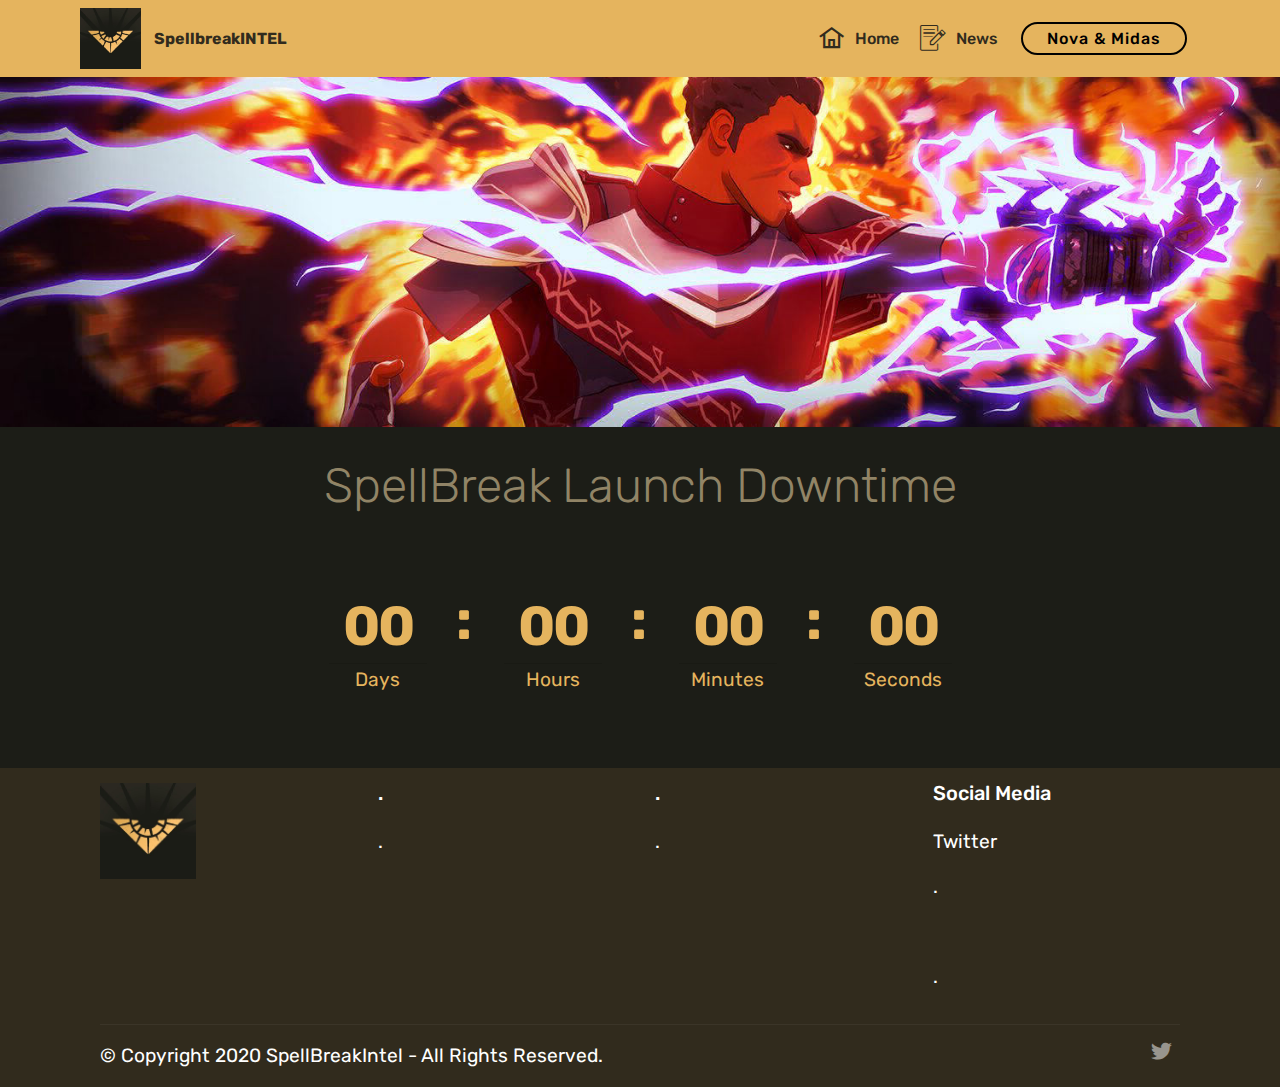
==== home.html @ 713febba "Add files via upload" ====
<!DOCTYPE html>
<html  >
<head>
  <!-- Site made with Mobirise Website Builder v4.12.4, https://mobirise.com -->
  <meta charset="UTF-8">
  <meta http-equiv="X-UA-Compatible" content="IE=edge">
  <meta name="generator" content="Mobirise v4.12.4, mobirise.com">
  <meta name="twitter:card" content="summary_large_image"/>
  <meta name="twitter:image:src" content="assets/images/home-meta.jpeg">
  <meta property="og:image" content="assets/images/home-meta.jpeg">
  <meta name="twitter:title" content="SpellBreakINTEL | Home">
  <meta name="viewport" content="width=device-width, initial-scale=1, minimum-scale=1">
  <link rel="shortcut icon" href="assets/images/pewkxplh-400x400-400x400.jpg" type="image/x-icon">
  <meta name="description" content="">
  
  
  <title>SpellBreakINTEL | Home</title>
  <link rel="stylesheet" href="assets/web/assets/mobirise-icons2/mobirise2.css">
  <link rel="stylesheet" href="assets/web/assets/mobirise-icons/mobirise-icons.css">
  <link rel="stylesheet" href="assets/bootstrap/css/bootstrap.min.css">
  <link rel="stylesheet" href="assets/bootstrap/css/bootstrap-grid.min.css">
  <link rel="stylesheet" href="assets/bootstrap/css/bootstrap-reboot.min.css">
  <link rel="stylesheet" href="assets/socicon/css/styles.css">
  <link rel="stylesheet" href="assets/web/assets/gdpr-plugin/gdpr-styles.css">
  <link rel="stylesheet" href="assets/dropdown/css/style.css">
  <link rel="stylesheet" href="assets/tether/tether.min.css">
  <link rel="stylesheet" href="assets/theme/css/style.css">
  <link rel="preload" as="style" href="assets/mobirise/css/mbr-additional.css"><link rel="stylesheet" href="assets/mobirise/css/mbr-additional.css" type="text/css">
  
  
  
</head>
<body>
  <section class="menu cid-qTkzRZLJNu" once="menu" id="menu1-0">

    

    <nav class="navbar navbar-expand beta-menu navbar-dropdown align-items-center navbar-fixed-top navbar-toggleable-sm">
        <button class="navbar-toggler navbar-toggler-right" type="button" data-toggle="collapse" data-target="#navbarSupportedContent" aria-controls="navbarSupportedContent" aria-expanded="false" aria-label="Toggle navigation">
            <div class="hamburger">
                <span></span>
                <span></span>
                <span></span>
                <span></span>
            </div>
        </button>
        <div class="menu-logo">
            <div class="navbar-brand">
                <span class="navbar-logo">
                    
                         <img src="assets/images/pewkxplh-400x400-400x400.jpg" alt="Mobirise" title="" style="height: 3.8rem;">
                    
                </span>
                <span class="navbar-caption-wrap"><a class="navbar-caption text-primary display-4" href="home.html">SpellbreakINTEL</a></span>
            </div>
        </div>
        <div class="collapse navbar-collapse" id="navbarSupportedContent">
            <ul class="navbar-nav nav-dropdown" data-app-modern-menu="true"><li class="nav-item">
                    <a class="nav-link link text-primary display-4" href="https://mobirise.com"><span class="mobi-mbri mobi-mbri-home mbr-iconfont mbr-iconfont-btn"></span>
                        
                        Home</a>
                </li>
                <li class="nav-item">
                    <a class="nav-link link text-primary display-4" href="https://mobirise.com"><span class="mbri-edit mbr-iconfont mbr-iconfont-btn"></span>
                        News</a>
                </li></ul>
            <div class="navbar-buttons mbr-section-btn"><a class="btn btn-sm btn-primary-outline display-4" href="mailto:SpellbreakINTEL@Gamil.com">Nova &amp; Midas</a></div>
        </div>
    </nav>
</section>

<section class="engine"><a href="https://mobirise.info/y">free html site templates</a></section><section class="cid-s46LRejrMu" id="image2-i">

    

    <figure class="mbr-figure">
        <div class="image-block" style="width: 100%;">
            <img src="assets/images/1500x500-1-1500x500.jpg" alt="Mobirise" title="">
            
        </div>
    </figure>
</section>

<section class="countdown1 cid-s46U8RKohw" id="countdown1-n">
    
    
    
    <div class="container ">
        <h2 class="mbr-section-title pb-3 align-center mbr-fonts-style display-2">SpellBreak Launch Downtime</h2>
        
        
    </div>
    <div class="container countdown-cont align-center">
        <div class="daysCountdown col-xs-3 col-sm-3 col-md-3" title="Days"></div>
        <div class="hoursCountdown col-xs-3 col-sm-3 col-md-3" title="Hours"></div> 
        <div class="minutesCountdown col-xs-3 col-sm-3 col-md-3" title="Minutes"></div> 
        <div class="secondsCountdown col-xs-3 col-sm-3 col-md-3" title="Seconds"></div>
        <div class="countdown pt-5 mt-2" data-due-date="2020/07/20"> 
        </div>
    </div>
</section>

<section class="cid-qTkAaeaxX5" id="footer1-2">

    

    

    <div class="container">
        <div class="media-container-row content text-white">
            <div class="col-12 col-md-3">
                <div class="media-wrap">
                    
                        <img src="assets/images/pewkxplh-400x400-400x400.jpg" alt="Mobirise" title="">
                    
                </div>
            </div>
            <div class="col-12 col-md-3 mbr-fonts-style display-7">
                <h5 class="pb-3">.</h5>
                <p class="mbr-text">.</p>
            </div>
            <div class="col-12 col-md-3 mbr-fonts-style display-7">
                <h5 class="pb-3">.</h5>
                <p class="mbr-text">.</p>
            </div>
            <div class="col-12 col-md-3 mbr-fonts-style display-7">
                <h5 class="pb-3">Social Media</h5>
                <p class="mbr-text">Twitter</p><p>.</p><p><span style="font-size: 1rem;"><a href="https://biostormgames.com" target="_blank">.</a></span></p><p>.</p>
            </div>
        </div>
        <div class="footer-lower">
            <div class="media-container-row">
                <div class="col-sm-12">
                    <hr>
                </div>
            </div>
            <div class="media-container-row mbr-white">
                <div class="col-sm-6 copyright">
                    <p class="mbr-text mbr-fonts-style display-7">
                        © Copyright 2020 SpellBreakIntel - All Rights Reserved.</p>
                </div>
                <div class="col-md-6">
                    <div class="social-list align-right">
                        <div class="soc-item">
                            <a href="https://twitter.com/SpellbreaksNews" target="_blank">
                                <span class="mbr-iconfont mbr-iconfont-social socicon-twitter socicon"></span>
                            </a>
                        </div>
                        
                        
                        
                        
                        
                    </div>
                </div>
            </div>
        </div>
    </div>
</section>


  <script src="assets/web/assets/jquery/jquery.min.js"></script>
  <script src="assets/popper/popper.min.js"></script>
  <script src="assets/bootstrap/js/bootstrap.min.js"></script>
  <script src="assets/dropdown/js/nav-dropdown.js"></script>
  <script src="assets/dropdown/js/navbar-dropdown.js"></script>
  <script src="assets/touchswipe/jquery.touch-swipe.min.js"></script>
  <script src="assets/countdown/jquery.countdown.min.js"></script>
  <script src="assets/tether/tether.min.js"></script>
  <script src="assets/smoothscroll/smooth-scroll.js"></script>
  <script src="assets/theme/js/script.js"></script>
  
  
</body>
</html>
---- assets/web/assets/mobirise-icons2/mobirise2.css ----
@font-face {
  font-family: 'Moririse2';
  font-display: swap;
  src:  url('mobirise2.eot?f2bix4');
  src:  url('mobirise2.eot?f2bix4#iefix') format('embedded-opentype'),
    url('mobirise2.ttf?f2bix4') format('truetype'),
    url('mobirise2.woff?f2bix4') format('woff'),
    url('mobirise2.svg?f2bix4#mobirise2') format('svg');
  font-weight: normal;
  font-style: normal;
}

[class^="mobi-"], [class*=" mobi-"] {
  /* use !important to prevent issues with browser extensions that change fonts */
  font-family: 'Moririse2' !important;
  speak: none;
  font-style: normal;
  font-weight: normal;
  font-variant: normal;
  text-transform: none;
  line-height: 1;

  /* Better Font Rendering =========== */
  -webkit-font-smoothing: antialiased;
  -moz-osx-font-smoothing: grayscale;
}

.mobi-mbri-add-submenu:before {
  content: "\e900";
}
.mobi-mbri-alert:before {
  content: "\e901";
}
.mobi-mbri-align-center:before {
  content: "\e902";
}
.mobi-mbri-align-justify:before {
  content: "\e903";
}
.mobi-mbri-align-left:before {
  content: "\e904";
}
.mobi-mbri-align-right:before {
  content: "\e905";
}
.mobi-mbri-android:before {
  content: "\e906";
}
.mobi-mbri-apple:before {
  content: "\e907";
}
.mobi-mbri-arrow-down:before {
  content: "\e908";
}
.mobi-mbri-arrow-next:before {
  content: "\e909";
}
.mobi-mbri-arrow-prev:before {
  content: "\e90a";
}
.mobi-mbri-arrow-up:before {
  content: "\e90b";
}
.mobi-mbri-bold:before {
  content: "\e90c";
}
.mobi-mbri-bookmark:before {
  content: "\e90d";
}
.mobi-mbri-bootstrap:before {
  content: "\e90e";
}
.mobi-mbri-briefcase:before {
  content: "\e90f";
}
.mobi-mbri-browse:before {
  content: "\e910";
}
.mobi-mbri-bulleted-list:before {
  content: "\e911";
}
.mobi-mbri-calendar:before {
  content: "\e912";
}
.mobi-mbri-camera:before {
  content: "\e913";
}
.mobi-mbri-cart-add:before {
  content: "\e914";
}
.mobi-mbri-cart-full:before {
  content: "\e915";
}
.mobi-mbri-cash:before {
  content: "\e916";
}
.mobi-mbri-change-style:before {
  content: "\e917";
}
.mobi-mbri-chat:before {
  content: "\e918";
}
.mobi-mbri-clock:before {
  content: "\e919";
}
.mobi-mbri-close:before {
  content: "\e91a";
}
.mobi-mbri-cloud:before {
  content: "\e91b";
}
.mobi-mbri-code:before {
  content: "\e91c";
}
.mobi-mbri-contact-form:before {
  content: "\e91d";
}
.mobi-mbri-credit-card:before {
  content: "\e91e";
}
.mobi-mbri-cursor-click:before {
  content: "\e91f";
}
.mobi-mbri-cust-feedback:before {
  content: "\e920";
}
.mobi-mbri-database:before {
  content: "\e921";
}
.mobi-mbri-delivery:before {
  content: "\e922";
}
.mobi-mbri-desktop:before {
  content: "\e923";
}
.mobi-mbri-devices:before {
  content: "\e924";
}
.mobi-mbri-down:before {
  content: "\e925";
}
.mobi-mbri-download-2:before {
  content: "\e926";
}
.mobi-mbri-download:before {
  content: "\e927";
}
.mobi-mbri-drag-n-drop-2:before {
  content: "\e928";
}
.mobi-mbri-drag-n-drop:before {
  content: "\e929";
}
.mobi-mbri-edit-2:before {
  content: "\e92a";
}
.mobi-mbri-edit:before {
  content: "\e92b";
}
.mobi-mbri-error:before {
  content: "\e92c";
}
.mobi-mbri-extension:before {
  content: "\e92d";
}
.mobi-mbri-features:before {
  content: "\e92e";
}
.mobi-mbri-file:before {
  content: "\e92f";
}
.mobi-mbri-flag:before {
  content: "\e930";
}
.mobi-mbri-folder:before {
  content: "\e931";
}
.mobi-mbri-gift:before {
  content: "\e932";
}
.mobi-mbri-github:before {
  content: "\e933";
}
.mobi-mbri-globe-2:before {
  content: "\e934";
}
.mobi-mbri-globe:before {
  content: "\e935";
}
.mobi-mbri-growing-chart:before {
  content: "\e936";
}
.mobi-mbri-hearth:before {
  content: "\e937";
}
.mobi-mbri-help:before {
  content: "\e938";
}
.mobi-mbri-home:before {
  content: "\e939";
}
.mobi-mbri-hot-cup:before {
  content: "\e93a";
}
.mobi-mbri-idea:before {
  content: "\e93b";
}
.mobi-mbri-image-gallery:before {
  content: "\e93c";
}
.mobi-mbri-image-slider:before {
  content: "\e93d";
}
.mobi-mbri-info:before {
  content: "\e93e";
}
.mobi-mbri-italic:before {
  content: "\e93f";
}
.mobi-mbri-key:before {
  content: "\e940";
}
.mobi-mbri-laptop:before {
  content: "\e941";
}
.mobi-mbri-layers:before {
  content: "\e942";
}
.mobi-mbri-left-right:before {
  content: "\e943";
}
.mobi-mbri-left:before {
  content: "\e944";
}
.mobi-mbri-letter:before {
  content: "\e945";
}
.mobi-mbri-like:before {
  content: "\e946";
}
.mobi-mbri-link:before {
  content: "\e947";
}
.mobi-mbri-lock:before {
  content: "\e948";
}
.mobi-mbri-login:before {
  content: "\e949";
}
.mobi-mbri-logout:before {
  content: "\e94a";
}
.mobi-mbri-magic-stick:before {
  content: "\e94b";
}
.mobi-mbri-map-pin:before {
  content: "\e94c";
}
.mobi-mbri-menu:before {
  content: "\e94d";
}
.mobi-mbri-mobile-2:before {
  content: "\e94e";
}
.mobi-mbri-mobile-horizontal:before {
  content: "\e94f";
}
.mobi-mbri-mobile:before {
  content: "\e950";
}
.mobi-mbri-mobirise:before {
  content: "\e951";
}
.mobi-mbri-more-horizontal:before {
  content: "\e952";
}
.mobi-mbri-more-vertical:before {
  content: "\e953";
}
.mobi-mbri-music:before {
  content: "\e954";
}
.mobi-mbri-new-file:before {
  content: "\e955";
}
.mobi-mbri-numbered-list:before {
  content: "\e956";
}
.mobi-mbri-opened-folder:before {
  content: "\e957";
}
.mobi-mbri-pages:before {
  content: "\e958";
}
.mobi-mbri-paper-plane:before {
  content: "\e959";
}
.mobi-mbri-paperclip:before {
  content: "\e95a";
}
.mobi-mbri-phone:before {
  content: "\e95b";
}
.mobi-mbri-photo:before {
  content: "\e95c";
}
.mobi-mbri-photos:before {
  content: "\e95d";
}
.mobi-mbri-pin:before {
  content: "\e95e";
}
.mobi-mbri-play:before {
  content: "\e95f";
}
.mobi-mbri-plus:before {
  content: "\e960";
}
.mobi-mbri-preview:before {
  content: "\e961";
}
.mobi-mbri-print:before {
  content: "\e962";
}
.mobi-mbri-protect:before {
  content: "\e963";
}
.mobi-mbri-question:before {
  content: "\e964";
}
.mobi-mbri-quote-left:before {
  content: "\e965";
}
.mobi-mbri-quote-right:before {
  content: "\e966";
}
.mobi-mbri-redo:before {
  content: "\e967";
}
.mobi-mbri-refresh:before {
  content: "\e968";
}
.mobi-mbri-responsive-2:before {
  content: "\e969";
}
.mobi-mbri-responsive:before {
  content: "\e96a";
}
.mobi-mbri-right:before {
  content: "\e96b";
}
.mobi-mbri-rocket:before {
  content: "\e96c";
}
.mobi-mbri-sad-face:before {
  content: "\e96d";
}
.mobi-mbri-sale:before {
  content: "\e96e";
}
.mobi-mbri-save:before {
  content: "\e96f";
}
.mobi-mbri-search:before {
  content: "\e970";
}
.mobi-mbri-setting-2:before {
  content: "\e971";
}
.mobi-mbri-setting-3:before {
  content: "\e972";
}
.mobi-mbri-setting:before {
  content: "\e973";
}
.mobi-mbri-share:before {
  content: "\e974";
}
.mobi-mbri-shopping-bag:before {
  content: "\e975";
}
.mobi-mbri-shopping-basket:before {
  content: "\e976";
}
.mobi-mbri-shopping-cart:before {
  content: "\e977";
}
.mobi-mbri-sites:before {
  content: "\e978";
}
.mobi-mbri-smile-face:before {
  content: "\e979";
}
.mobi-mbri-speed:before {
  content: "\e97a";
}
.mobi-mbri-star:before {
  content: "\e97b";
}
.mobi-mbri-success:before {
  content: "\e97c";
}
.mobi-mbri-sun:before {
  content: "\e97d";
}
.mobi-mbri-sun2:before {
  content: "\e97e";
}
.mobi-mbri-tablet-vertical:before {
  content: "\e97f";
}
.mobi-mbri-tablet:before {
  content: "\e980";
}
.mobi-mbri-target:before {
  content: "\e981";
}
.mobi-mbri-timer:before {
  content: "\e982";
}
.mobi-mbri-to-ftp:before {
  content: "\e983";
}
.mobi-mbri-to-local-drive:before {
  content: "\e984";
}
.mobi-mbri-touch-swipe:before {
  content: "\e985";
}
.mobi-mbri-touch:before {
  content: "\e986";
}
.mobi-mbri-trash:before {
  content: "\e987";
}
.mobi-mbri-underline:before {
  content: "\e988";
}
.mobi-mbri-undo:before {
  content: "\e989";
}
.mobi-mbri-unlink:before {
  content: "\e98a";
}
.mobi-mbri-unlock:before {
  content: "\e98b";
}
.mobi-mbri-up-down:before {
  content: "\e98c";
}
.mobi-mbri-up:before {
  content: "\e98d";
}
.mobi-mbri-update:before {
  content: "\e98e";
}
.mobi-mbri-upload-2:before {
  content: "\e98f";
}
.mobi-mbri-upload:before {
  content: "\e990";
}
.mobi-mbri-user-2:before {
  content: "\e991";
}
.mobi-mbri-user:before {
  content: "\e992";
}
.mobi-mbri-users:before {
  content: "\e993";
}
.mobi-mbri-video-play:before {
  content: "\e994";
}
.mobi-mbri-video:before {
  content: "\e995";
}
.mobi-mbri-watch:before {
  content: "\e996";
}
.mobi-mbri-website-theme-2:before {
  content: "\e997";
}
.mobi-mbri-website-theme:before {
  content: "\e998";
}
.mobi-mbri-wifi:before {
  content: "\e999";
}
.mobi-mbri-windows:before {
  content: "\e99a";
}
.mobi-mbri-zoom-in:before {
  content: "\e99b";
}
.mobi-mbri-zoom-out:before {
  content: "\e99c";
}
---- assets/web/assets/mobirise-icons/mobirise-icons.css ----
@font-face {
  font-family: 'MobiriseIcons';
  src:  url('mobirise-icons.eot?spat4u');
  src:  url('mobirise-icons.eot?spat4u#iefix') format('embedded-opentype'),
    url('mobirise-icons.ttf?spat4u') format('truetype'),
    url('mobirise-icons.woff?spat4u') format('woff'),
    url('mobirise-icons.svg?spat4u#MobiriseIcons') format('svg');
  font-weight: normal;
  font-style: normal;
  font-display: swap;
}

[class^="mbri-"], [class*=" mbri-"] {
  /* use !important to prevent issues with browser extensions that change fonts */
  font-family: MobiriseIcons !important;
  speak: none;
  font-style: normal;
  font-weight: normal;
  font-variant: normal;
  text-transform: none;
  line-height: 1;

  /* Better Font Rendering =========== */
  -webkit-font-smoothing: antialiased;
  -moz-osx-font-smoothing: grayscale;
}

.mbri-add-submenu:before {
  content: "\e900";
}
.mbri-alert:before {
  content: "\e901";
}
.mbri-align-center:before {
  content: "\e902";
}
.mbri-align-justify:before {
  content: "\e903";
}
.mbri-align-left:before {
  content: "\e904";
}
.mbri-align-right:before {
  content: "\e905";
}
.mbri-android:before {
  content: "\e906";
}
.mbri-apple:before {
  content: "\e907";
}
.mbri-arrow-down:before {
  content: "\e908";
}
.mbri-arrow-next:before {
  content: "\e909";
}
.mbri-arrow-prev:before {
  content: "\e90a";
}
.mbri-arrow-up:before {
  content: "\e90b";
}
.mbri-bold:before {
  content: "\e90c";
}
.mbri-bookmark:before {
  content: "\e90d";
}
.mbri-bootstrap:before {
  content: "\e90e";
}
.mbri-briefcase:before {
  content: "\e90f";
}
.mbri-browse:before {
  content: "\e910";
}
.mbri-bulleted-list:before {
  content: "\e911";
}
.mbri-calendar:before {
  content: "\e912";
}
.mbri-camera:before {
  content: "\e913";
}
.mbri-cart-add:before {
  content: "\e914";
}
.mbri-cart-full:before {
  content: "\e915";
}
.mbri-cash:before {
  content: "\e916";
}
.mbri-change-style:before {
  content: "\e917";
}
.mbri-chat:before {
  content: "\e918";
}
.mbri-clock:before {
  content: "\e919";
}
.mbri-close:before {
  content: "\e91a";
}
.mbri-cloud:before {
  content: "\e91b";
}
.mbri-code:before {
  content: "\e91c";
}
.mbri-contact-form:before {
  content: "\e91d";
}
.mbri-credit-card:before {
  content: "\e91e";
}
.mbri-cursor-click:before {
  content: "\e91f";
}
.mbri-cust-feedback:before {
  content: "\e920";
}
.mbri-database:before {
  content: "\e921";
}
.mbri-delivery:before {
  content: "\e922";
}
.mbri-desktop:before {
  content: "\e923";
}
.mbri-devices:before {
  content: "\e924";
}
.mbri-down:before {
  content: "\e925";
}
.mbri-download:before {
  content: "\e989";
}
.mbri-drag-n-drop:before {
  content: "\e927";
}
.mbri-drag-n-drop2:before {
  content: "\e928";
}
.mbri-edit:before {
  content: "\e929";
}
.mbri-edit2:before {
  content: "\e92a";
}
.mbri-error:before {
  content: "\e92b";
}
.mbri-extension:before {
  content: "\e92c";
}
.mbri-features:before {
  content: "\e92d";
}
.mbri-file:before {
  content: "\e92e";
}
.mbri-flag:before {
  content: "\e92f";
}
.mbri-folder:before {
  content: "\e930";
}
.mbri-gift:before {
  content: "\e931";
}
.mbri-github:before {
  content: "\e932";
}
.mbri-globe:before {
  content: "\e933";
}
.mbri-globe-2:before {
  content: "\e934";
}
.mbri-growing-chart:before {
  content: "\e935";
}
.mbri-hearth:before {
  content: "\e936";
}
.mbri-help:before {
  content: "\e937";
}
.mbri-home:before {
  content: "\e938";
}
.mbri-hot-cup:before {
  content: "\e939";
}
.mbri-idea:before {
  content: "\e93a";
}
.mbri-image-gallery:before {
  content: "\e93b";
}
.mbri-image-slider:before {
  content: "\e93c";
}
.mbri-info:before {
  content: "\e93d";
}
.mbri-italic:before {
  content: "\e93e";
}
.mbri-key:before {
  content: "\e93f";
}
.mbri-laptop:before {
  content: "\e940";
}
.mbri-layers:before {
  content: "\e941";
}
.mbri-left-right:before {
  content: "\e942";
}
.mbri-left:before {
  content: "\e943";
}
.mbri-letter:before {
  content: "\e944";
}
.mbri-like:before {
  content: "\e945";
}
.mbri-link:before {
  content: "\e946";
}
.mbri-lock:before {
  content: "\e947";
}
.mbri-login:before {
  content: "\e948";
}
.mbri-logout:before {
  content: "\e949";
}
.mbri-magic-stick:before {
  content: "\e94a";
}
.mbri-map-pin:before {
  content: "\e94b";
}
.mbri-menu:before {
  content: "\e94c";
}
.mbri-mobile:before {
  content: "\e94d";
}
.mbri-mobile2:before {
  content: "\e94e";
}
.mbri-mobirise:before {
  content: "\e94f";
}
.mbri-more-horizontal:before {
  content: "\e950";
}
.mbri-more-vertical:before {
  content: "\e951";
}
.mbri-music:before {
  content: "\e952";
}
.mbri-new-file:before {
  content: "\e953";
}
.mbri-numbered-list:before {
  content: "\e954";
}
.mbri-opened-folder:before {
  content: "\e955";
}
.mbri-pages:before {
  content: "\e956";
}
.mbri-paper-plane:before {
  content: "\e957";
}
.mbri-paperclip:before {
  content: "\e958";
}
.mbri-photo:before {
  content: "\e959";
}
.mbri-photos:before {
  content: "\e95a";
}
.mbri-pin:before {
  content: "\e95b";
}
.mbri-play:before {
  content: "\e95c";
}
.mbri-plus:before {
  content: "\e95d";
}
.mbri-preview:before {
  content: "\e95e";
}
.mbri-print:before {
  content: "\e95f";
}
.mbri-protect:before {
  content: "\e960";
}
.mbri-question:before {
  content: "\e961";
}
.mbri-quote-left:before {
  content: "\e962";
}
.mbri-quote-right:before {
  content: "\e963";
}
.mbri-refresh:before {
  content: "\e964";
}
.mbri-responsive:before {
  content: "\e965";
}
.mbri-right:before {
  content: "\e966";
}
.mbri-rocket:before {
  content: "\e967";
}
.mbri-sad-face:before {
  content: "\e968";
}
.mbri-sale:before {
  content: "\e969";
}
.mbri-save:before {
  content: "\e96a";
}
.mbri-search:before {
  content: "\e96b";
}
.mbri-setting:before {
  content: "\e96c";
}
.mbri-setting2:before {
  content: "\e96d";
}
.mbri-setting3:before {
  content: "\e96e";
}
.mbri-share:before {
  content: "\e96f";
}
.mbri-shopping-bag:before {
  content: "\e970";
}
.mbri-shopping-basket:before {
  content: "\e971";
}
.mbri-shopping-cart:before {
  content: "\e972";
}
.mbri-sites:before {
  content: "\e973";
}
.mbri-smile-face:before {
  content: "\e974";
}
.mbri-speed:before {
  content: "\e975";
}
.mbri-star:before {
  content: "\e976";
}
.mbri-success:before {
  content: "\e977";
}
.mbri-sun:before {
  content: "\e978";
}
.mbri-sun2:before {
  content: "\e979";
}
.mbri-tablet:before {
  content: "\e97a";
}
.mbri-tablet-vertical:before {
  content: "\e97b";
}
.mbri-target:before {
  content: "\e97c";
}
.mbri-timer:before {
  content: "\e97d";
}
.mbri-to-ftp:before {
  content: "\e97e";
}
.mbri-to-local-drive:before {
  content: "\e97f";
}
.mbri-touch-swipe:before {
  content: "\e980";
}
.mbri-touch:before {
  content: "\e981";
}
.mbri-trash:before {
  content: "\e982";
}
.mbri-underline:before {
  content: "\e983";
}
.mbri-unlink:before {
  content: "\e984";
}
.mbri-unlock:before {
  content: "\e985";
}
.mbri-up-down:before {
  content: "\e986";
}
.mbri-up:before {
  content: "\e987";
}
.mbri-update:before {
  content: "\e988";
}
.mbri-upload:before {
 content: "\e926"; 
}
.mbri-user:before {
  content: "\e98a";
}
.mbri-user2:before {
  content: "\e98b";
}
.mbri-users:before {
  content: "\e98c";
}
.mbri-video:before {
  content: "\e98d";
}
.mbri-video-play:before {
  content: "\e98e";
}
.mbri-watch:before {
  content: "\e98f";
}
.mbri-website-theme:before {
  content: "\e990";
}
.mbri-wifi:before {
  content: "\e991";
}
.mbri-windows:before {
  content: "\e992";
}
.mbri-zoom-out:before {
  content: "\e993";
}
.mbri-redo:before {
  content: "\e994";
}
.mbri-undo:before {
  content: "\e995";
}
---- assets/socicon/css/styles.css ----
@charset "UTF-8";

@font-face {
  font-family: 'Socicon';
  src:  url('../fonts/socicon.eot');
  src:  url('../fonts/socicon.eot?#iefix') format('embedded-opentype'),
    url('../fonts/socicon.woff2') format('woff2'),
    url('../fonts/socicon.ttf') format('truetype'),
    url('../fonts/socicon.woff') format('woff'),
    url('../fonts/socicon.svg#socicon') format('svg');
  font-weight: normal;
  font-style: normal;
}

[data-icon]:before {
  font-family: "socicon" !important;
  content: attr(data-icon);
  font-style: normal !important;
  font-weight: normal !important;
  font-variant: normal !important;
  text-transform: none !important;
  speak: none;
  line-height: 1;
  -webkit-font-smoothing: antialiased;
  -moz-osx-font-smoothing: grayscale;
}

[class^="socicon-"], [class*=" socicon-"] {
  /* use !important to prevent issues with browser extensions that change fonts */
  font-family: 'Socicon' !important;
  speak: none;
  font-style: normal;
  font-weight: normal;
  font-variant: normal;
  text-transform: none;
  line-height: 1;

  /* Better Font Rendering =========== */
  -webkit-font-smoothing: antialiased;
  -moz-osx-font-smoothing: grayscale;
}

.socicon-eitaa:before {
  content: "\e97c";
}
.socicon-soroush:before {
  content: "\e97d";
}
.socicon-bale:before {
  content: "\e97e";
}
.socicon-zazzle:before {
  content: "\e97b";
}
.socicon-society6:before {
  content: "\e97a";
}
.socicon-redbubble:before {
  content: "\e979";
}
.socicon-avvo:before {
  content: "\e978";
}
.socicon-stitcher:before {
  content: "\e977";
}
.socicon-googlehangouts:before {
  content: "\e974";
}
.socicon-dlive:before {
  content: "\e975";
}
.socicon-vsco:before {
  content: "\e976";
}
.socicon-flipboard:before {
  content: "\e973";
}
.socicon-ubuntu:before {
  content: "\e958";
}
.socicon-artstation:before {
  content: "\e959";
}
.socicon-invision:before {
  content: "\e95a";
}
.socicon-torial:before {
  content: "\e95b";
}
.socicon-collectorz:before {
  content: "\e95c";
}
.socicon-seenthis:before {
  content: "\e95d";
}
.socicon-googleplaymusic:before {
  content: "\e95e";
}
.socicon-debian:before {
  content: "\e95f";
}
.socicon-filmfreeway:before {
  content: "\e960";
}
.socicon-gnome:before {
  content: "\e961";
}
.socicon-itchio:before {
  content: "\e962";
}
.socicon-jamendo:before {
  content: "\e963";
}
.socicon-mix:before {
  content: "\e964";
}
.socicon-sharepoint:before {
  content: "\e965";
}
.socicon-tinder:before {
  content: "\e966";
}
.socicon-windguru:before {
  content: "\e967";
}
.socicon-cdbaby:before {
  content: "\e968";
}
.socicon-elementaryos:before {
  content: "\e969";
}
.socicon-stage32:before {
  content: "\e96a";
}
.socicon-tiktok:before {
  content: "\e96b";
}
.socicon-gitter:before {
  content: "\e96c";
}
.socicon-letterboxd:before {
  content: "\e96d";
}
.socicon-threema:before {
  content: "\e96e";
}
.socicon-splice:before {
  content: "\e96f";
}
.socicon-metapop:before {
  content: "\e970";
}
.socicon-naver:before {
  content: "\e971";
}
.socicon-remote:before {
  content: "\e972";
}
.socicon-internet:before {
  content: "\e957";
}
.socicon-moddb:before {
  content: "\e94b";
}
.socicon-indiedb:before {
  content: "\e94c";
}
.socicon-traxsource:before {
  content: "\e94d";
}
.socicon-gamefor:before {
  content: "\e94e";
}
.socicon-pixiv:before {
  content: "\e94f";
}
.socicon-myanimelist:before {
  content: "\e950";
}
.socicon-blackberry:before {
  content: "\e951";
}
.socicon-wickr:before {
  content: "\e952";
}
.socicon-spip:before {
  content: "\e953";
}
.socicon-napster:before {
  content: "\e954";
}
.socicon-beatport:before {
  content: "\e955";
}
.socicon-hackerone:before {
  content: "\e956";
}
.socicon-hackernews:before {
  content: "\e946";
}
.socicon-smashwords:before {
  content: "\e947";
}
.socicon-kobo:before {
  content: "\e948";
}
.socicon-bookbub:before {
  content: "\e949";
}
.socicon-mailru:before {
  content: "\e94a";
}
.socicon-gitlab:before {
  content: "\e945";
}
.socicon-instructables:before {
  content: "\e944";
}
.socicon-portfolio:before {
  content: "\e943";
}
.socicon-codered:before {
  content: "\e940";
}
.socicon-origin:before {
  content: "\e941";
}
.socicon-nextdoor:before {
  content: "\e942";
}
.socicon-udemy:before {
  content: "\e93f";
}
.socicon-livemaster:before {
  content: "\e93e";
}
.socicon-crunchbase:before {
  content: "\e93b";
}
.socicon-homefy:before {
  content: "\e93c";
}
.socicon-calendly:before {
  content: "\e93d";
}
.socicon-realtor:before {
  content: "\e90f";
}
.socicon-tidal:before {
  content: "\e910";
}
.socicon-qobuz:before {
  content: "\e911";
}
.socicon-natgeo:before {
  content: "\e912";
}
.socicon-mastodon:before {
  content: "\e913";
}
.socicon-unsplash:before {
  content: "\e914";
}
.socicon-homeadvisor:before {
  content: "\e915";
}
.socicon-angieslist:before {
  content: "\e916";
}
.socicon-codepen:before {
  content: "\e917";
}
.socicon-slack:before {
  content: "\e918";
}
.socicon-openaigym:before {
  content: "\e919";
}
.socicon-logmein:before {
  content: "\e91a";
}
.socicon-fiverr:before {
  content: "\e91b";
}
.socicon-gotomeeting:before {
  content: "\e91c";
}
.socicon-aliexpress:before {
  content: "\e91d";
}
.socicon-guru:before {
  content: "\e91e";
}
.socicon-appstore:before {
  content: "\e91f";
}
.socicon-homes:before {
  content: "\e920";
}
.socicon-zoom:before {
  content: "\e921";
}
.socicon-alibaba:before {
  content: "\e922";
}
.socicon-craigslist:before {
  content: "\e923";
}
.socicon-wix:before {
  content: "\e924";
}
.socicon-redfin:before {
  content: "\e925";
}
.socicon-googlecalendar:before {
  content: "\e926";
}
.socicon-shopify:before {
  content: "\e927";
}
.socicon-freelancer:before {
  content: "\e928";
}
.socicon-seedrs:before {
  content: "\e929";
}
.socicon-bing:before {
  content: "\e92a";
}
.socicon-doodle:before {
  content: "\e92b";
}
.socicon-bonanza:before {
  content: "\e92c";
}
.socicon-squarespace:before {
  content: "\e92d";
}
.socicon-toptal:before {
  content: "\e92e";
}
.socicon-gust:before {
  content: "\e92f";
}
.socicon-ask:before {
  content: "\e930";
}
.socicon-trulia:before {
  content: "\e931";
}
.socicon-loomly:before {
  content: "\e932";
}
.socicon-ghost:before {
  content: "\e933";
}
.socicon-upwork:before {
  content: "\e934";
}
.socicon-fundable:before {
  content: "\e935";
}
.socicon-booking:before {
  content: "\e936";
}
.socicon-googlemaps:before {
  content: "\e937";
}
.socicon-zillow:before {
  content: "\e938";
}
.socicon-niconico:before {
  content: "\e939";
}
.socicon-toneden:before {
  content: "\e93a";
}
.socicon-augment:before {
  content: "\e908";
}
.socicon-bitbucket:before {
  content: "\e909";
}
.socicon-fyuse:before {
  content: "\e90a";
}
.socicon-yt-gaming:before {
  content: "\e90b";
}
.socicon-sketchfab:before {
  content: "\e90c";
}
.socicon-mobcrush:before {
  content: "\e90d";
}
.socicon-microsoft:before {
  content: "\e90e";
}
.socicon-pandora:before {
  content: "\e907";
}
.socicon-messenger:before {
  content: "\e906";
}
.socicon-gamewisp:before {
  content: "\e905";
}
.socicon-bloglovin:before {
  content: "\e904";
}
.socicon-tunein:before {
  content: "\e903";
}
.socicon-gamejolt:before {
  content: "\e901";
}
.socicon-trello:before {
  content: "\e902";
}
.socicon-spreadshirt:before {
  content: "\e900";
}
.socicon-500px:before {
  content: "\e000";
}
.socicon-8tracks:before {
  content: "\e001";
}
.socicon-airbnb:before {
  content: "\e002";
}
.socicon-alliance:before {
  content: "\e003";
}
.socicon-amazon:before {
  content: "\e004";
}
.socicon-amplement:before {
  content: "\e005";
}
.socicon-android:before {
  content: "\e006";
}
.socicon-angellist:before {
  content: "\e007";
}
.socicon-apple:before {
  content: "\e008";
}
.socicon-appnet:before {
  content: "\e009";
}
.socicon-baidu:before {
  content: "\e00a";
}
.socicon-bandcamp:before {
  content: "\e00b";
}
.socicon-battlenet:before {
  content: "\e00c";
}
.socicon-mixer:before {
  content: "\e00d";
}
.socicon-bebee:before {
  content: "\e00e";
}
.socicon-bebo:before {
  content: "\e00f";
}
.socicon-behance:before {
  content: "\e010";
}
.socicon-blizzard:before {
  content: "\e011";
}
.socicon-blogger:before {
  content: "\e012";
}
.socicon-buffer:before {
  content: "\e013";
}
.socicon-chrome:before {
  content: "\e014";
}
.socicon-coderwall:before {
  content: "\e015";
}
.socicon-curse:before {
  content: "\e016";
}
.socicon-dailymotion:before {
  content: "\e017";
}
.socicon-deezer:before {
  content: "\e018";
}
.socicon-delicious:before {
  content: "\e019";
}
.socicon-deviantart:before {
  content: "\e01a";
}
.socicon-diablo:before {
  content: "\e01b";
}
.socicon-digg:before {
  content: "\e01c";
}
.socicon-discord:before {
  content: "\e01d";
}
.socicon-disqus:before {
  content: "\e01e";
}
.socicon-douban:before {
  content: "\e01f";
}
.socicon-draugiem:before {
  content: "\e020";
}
.socicon-dribbble:before {
  content: "\e021";
}
.socicon-drupal:before {
  content: "\e022";
}
.socicon-ebay:before {
  content: "\e023";
}
.socicon-ello:before {
  content: "\e024";
}
.socicon-endomodo:before {
  content: "\e025";
}
.socicon-envato:before {
  content: "\e026";
}
.socicon-etsy:before {
  content: "\e027";
}
.socicon-facebook:before {
  content: "\e028";
}
.socicon-feedburner:before {
  content: "\e029";
}
.socicon-filmweb:before {
  content: "\e02a";
}
.socicon-firefox:before {
  content: "\e02b";
}
.socicon-flattr:before {
  content: "\e02c";
}
.socicon-flickr:before {
  content: "\e02d";
}
.socicon-formulr:before {
  content: "\e02e";
}
.socicon-forrst:before {
  content: "\e02f";
}
.socicon-foursquare:before {
  content: "\e030";
}
.socicon-friendfeed:before {
  content: "\e031";
}
.socicon-github:before {
  content: "\e032";
}
.socicon-goodreads:before {
  content: "\e033";
}
.socicon-google:before {
  content: "\e034";
}
.socicon-googlescholar:before {
  content: "\e035";
}
.socicon-googlegroups:before {
  content: "\e036";
}
.socicon-googlephotos:before {
  content: "\e037";
}
.socicon-googleplus:before {
  content: "\e038";
}
.socicon-grooveshark:before {
  content: "\e039";
}
.socicon-hackerrank:before {
  content: "\e03a";
}
.socicon-hearthstone:before {
  content: "\e03b";
}
.socicon-hellocoton:before {
  content: "\e03c";
}
.socicon-heroes:before {
  content: "\e03d";
}
.socicon-smashcast:before {
  content: "\e03e";
}
.socicon-horde:before {
  content: "\e03f";
}
.socicon-houzz:before {
  content: "\e040";
}
.socicon-icq:before {
  content: "\e041";
}
.socicon-identica:before {
  content: "\e042";
}
.socicon-imdb:before {
  content: "\e043";
}
.socicon-instagram:before {
  content: "\e044";
}
.socicon-issuu:before {
  content: "\e045";
}
.socicon-istock:before {
  content: "\e046";
}
.socicon-itunes:before {
  content: "\e047";
}
.socicon-keybase:before {
  content: "\e048";
}
.socicon-lanyrd:before {
  content: "\e049";
}
.socicon-lastfm:before {
  content: "\e04a";
}
.socicon-line:before {
  content: "\e04b";
}
.socicon-linkedin:before {
  content: "\e04c";
}
.socicon-livejournal:before {
  content: "\e04d";
}
.socicon-lyft:before {
  content: "\e04e";
}
.socicon-macos:before {
  content: "\e04f";
}
.socicon-mail:before {
  content: "\e050";
}
.socicon-medium:before {
  content: "\e051";
}
.socicon-meetup:before {
  content: "\e052";
}
.socicon-mixcloud:before {
  content: "\e053";
}
.socicon-modelmayhem:before {
  content: "\e054";
}
.socicon-mumble:before {
  content: "\e055";
}
.socicon-myspace:before {
  content: "\e056";
}
.socicon-newsvine:before {
  content: "\e057";
}
.socicon-nintendo:before {
  content: "\e058";
}
.socicon-npm:before {
  content: "\e059";
}
.socicon-odnoklassniki:before {
  content: "\e05a";
}
.socicon-openid:before {
  content: "\e05b";
}
.socicon-opera:before {
  content: "\e05c";
}
.socicon-outlook:before {
  content: "\e05d";
}
.socicon-overwatch:before {
  content: "\e05e";
}
.socicon-patreon:before {
  content: "\e05f";
}
.socicon-paypal:before {
  content: "\e060";
}
.socicon-periscope:before {
  content: "\e061";
}
.socicon-persona:before {
  content: "\e062";
}
.socicon-pinterest:before {
  content: "\e063";
}
.socicon-play:before {
  content: "\e064";
}
.socicon-player:before {
  content: "\e065";
}
.socicon-playstation:before {
  content: "\e066";
}
.socicon-pocket:before {
  content: "\e067";
}
.socicon-qq:before {
  content: "\e068";
}
.socicon-quora:before {
  content: "\e069";
}
.socicon-raidcall:before {
  content: "\e06a";
}
.socicon-ravelry:before {
  content: "\e06b";
}
.socicon-reddit:before {
  content: "\e06c";
}
.socicon-renren:before {
  content: "\e06d";
}
.socicon-researchgate:before {
  content: "\e06e";
}
.socicon-residentadvisor:before {
  content: "\e06f";
}
.socicon-reverbnation:before {
  content: "\e070";
}
.socicon-rss:before {
  content: "\e071";
}
.socicon-sharethis:before {
  content: "\e072";
}
.socicon-skype:before {
  content: "\e073";
}
.socicon-slideshare:before {
  content: "\e074";
}
.socicon-smugmug:before {
  content: "\e075";
}
.socicon-snapchat:before {
  content: "\e076";
}
.socicon-songkick:before {
  content: "\e077";
}
.socicon-soundcloud:before {
  content: "\e078";
}
.socicon-spotify:before {
  content: "\e079";
}
.socicon-stackexchange:before {
  content: "\e07a";
}
.socicon-stackoverflow:before {
  content: "\e07b";
}
.socicon-starcraft:before {
  content: "\e07c";
}
.socicon-stayfriends:before {
  content: "\e07d";
}
.socicon-steam:before {
  content: "\e07e";
}
.socicon-storehouse:before {
  content: "\e07f";
}
.socicon-strava:before {
  content: "\e080";
}
.socicon-streamjar:before {
  content: "\e081";
}
.socicon-stumbleupon:before {
  content: "\e082";
}
.socicon-swarm:before {
  content: "\e083";
}
.socicon-teamspeak:before {
  content: "\e084";
}
.socicon-teamviewer:before {
  content: "\e085";
}
.socicon-technorati:before {
  content: "\e086";
}
.socicon-telegram:before {
  content: "\e087";
}
.socicon-tripadvisor:before {
  content: "\e088";
}
.socicon-tripit:before {
  content: "\e089";
}
.socicon-triplej:before {
  content: "\e08a";
}
.socicon-tumblr:before {
  content: "\e08b";
}
.socicon-twitch:before {
  content: "\e08c";
}
.socicon-twitter:before {
  content: "\e08d";
}
.socicon-uber:before {
  content: "\e08e";
}
.socicon-ventrilo:before {
  content: "\e08f";
}
.socicon-viadeo:before {
  content: "\e090";
}
.socicon-viber:before {
  content: "\e091";
}
.socicon-viewbug:before {
  content: "\e092";
}
.socicon-vimeo:before {
  content: "\e093";
}
.socicon-vine:before {
  content: "\e094";
}
.socicon-vkontakte:before {
  content: "\e095";
}
.socicon-warcraft:before {
  content: "\e096";
}
.socicon-wechat:before {
  content: "\e097";
}
.socicon-weibo:before {
  content: "\e098";
}
.socicon-whatsapp:before {
  content: "\e099";
}
.socicon-wikipedia:before {
  content: "\e09a";
}
.socicon-windows:before {
  content: "\e09b";
}
.socicon-wordpress:before {
  content: "\e09c";
}
.socicon-wykop:before {
  content: "\e09d";
}
.socicon-xbox:before {
  content: "\e09e";
}
.socicon-xing:before {
  content: "\e09f";
}
.socicon-yahoo:before {
  content: "\e0a0";
}
.socicon-yammer:before {
  content: "\e0a1";
}
.socicon-yandex:before {
  content: "\e0a2";
}
.socicon-yelp:before {
  content: "\e0a3";
}
.socicon-younow:before {
  content: "\e0a4";
}
.socicon-youtube:before {
  content: "\e0a5";
}
.socicon-zapier:before {
  content: "\e0a6";
}
.socicon-zerply:before {
  content: "\e0a7";
}
.socicon-zomato:before {
  content: "\e0a8";
}
.socicon-zynga:before {
  content: "\e0a9";
}
---- assets/web/assets/gdpr-plugin/gdpr-styles.css ----
.gdpr-block {
    padding: 10px;
    font-size: 14px;
    display: block;
    width: 100%;
    text-align: center;
}
.gdpr-block.covert {
	display: none;
}
.textGDPR {
    position: relative;
}
.gdpr-block label span.textGDPR input[name='gdpr']{
    width: 15px;
    height: 15px;
    margin: 0;
    position: absolute;
    top: 2px;
    left: -20px;
}
.gdpr-block label {
    color: #a7a7a7;
    vertical-align: middle;
    user-select: none;
    margin-bottom: 0;
}
---- assets/dropdown/css/style.css ----
.navbar-dropdown {
  left: 0;
  padding: 0;
  position: absolute;
  right: 0;
  top: 0;
  transition: all 0.45s ease;
  z-index: 1030;
  background: #282828; }
  .navbar-dropdown .navbar-logo {
    margin-right: 0.8rem;
    transition: margin 0.3s ease-in-out;
    vertical-align: middle; }
    .navbar-dropdown .navbar-logo img {
      height: 3.125rem;
      transition: all 0.3s ease-in-out; }
    .navbar-dropdown .navbar-logo.mbr-iconfont {
      font-size: 3.125rem;
      line-height: 3.125rem; }
  .navbar-dropdown .navbar-caption {
    font-weight: 700;
    white-space: normal;
    vertical-align: -4px;
    line-height: 3.125rem !important; }
    .navbar-dropdown .navbar-caption, .navbar-dropdown .navbar-caption:hover {
      color: inherit;
      text-decoration: none; }
  .navbar-dropdown .mbr-iconfont + .navbar-caption {
    vertical-align: -1px; }
  .navbar-dropdown.navbar-fixed-top {
    position: fixed; }
  .navbar-dropdown .navbar-brand span {
    vertical-align: -4px; }
  .navbar-dropdown.bg-color.transparent {
    background: none; }
  .navbar-dropdown.navbar-short .navbar-brand {
    padding: 0.625rem 0; }
    .navbar-dropdown.navbar-short .navbar-brand span {
      vertical-align: -1px; }
  .navbar-dropdown.navbar-short .navbar-caption {
    line-height: 2.375rem !important;
    vertical-align: -2px; }
  .navbar-dropdown.navbar-short .navbar-logo {
    margin-right: 0.5rem; }
    .navbar-dropdown.navbar-short .navbar-logo img {
      height: 2.375rem; }
    .navbar-dropdown.navbar-short .navbar-logo.mbr-iconfont {
      font-size: 2.375rem;
      line-height: 2.375rem; }
  .navbar-dropdown.navbar-short .mbr-table-cell {
    height: 3.625rem; }
  .navbar-dropdown .navbar-close {
    left: 0.6875rem;
    position: fixed;
    top: 0.75rem;
    z-index: 1000; }
  .navbar-dropdown .hamburger-icon {
    content: "";
    display: inline-block;
    vertical-align: middle;
    width: 16px;
    -webkit-box-shadow: 0 -6px 0 1px #282828,0 0 0 1px #282828,0 6px 0 1px #282828;
    -moz-box-shadow: 0 -6px 0 1px #282828,0 0 0 1px #282828,0 6px 0 1px #282828;
    box-shadow: 0 -6px 0 1px #282828,0 0 0 1px #282828,0 6px 0 1px #282828; }

.dropdown-menu .dropdown-toggle[data-toggle="dropdown-submenu"]::after {
  border-bottom: 0.35em solid transparent;
  border-left: 0.35em solid;
  border-right: 0;
  border-top: 0.35em solid transparent;
  margin-left: 0.3rem; }

.dropdown-menu .dropdown-item:focus {
  outline: 0; }

.nav-dropdown {
  font-size: 0.75rem;
  font-weight: 500;
  height: auto !important; }
  .nav-dropdown .nav-btn {
    padding-left: 1rem; }
  .nav-dropdown .link {
    margin: .667em 1.667em;
    font-weight: 500;
    padding: 0;
    transition: color .2s ease-in-out; }
    .nav-dropdown .link.dropdown-toggle {
      margin-right: 2.583em; }
      .nav-dropdown .link.dropdown-toggle::after {
        margin-left: .25rem;
        border-top: 0.35em solid;
        border-right: 0.35em solid transparent;
        border-left: 0.35em solid transparent;
        border-bottom: 0; }
      .nav-dropdown .link.dropdown-toggle[aria-expanded="true"] {
        margin: 0;
        padding: 0.667em 3.263em  0.667em 1.667em; }
  .nav-dropdown .link::after,
  .nav-dropdown .dropdown-item::after {
    color: inherit; }
  .nav-dropdown .btn {
    font-size: 0.75rem;
    font-weight: 700;
    letter-spacing: 0;
    margin-bottom: 0;
    padding-left: 1.25rem;
    padding-right: 1.25rem; }
  .nav-dropdown .dropdown-menu {
    border-radius: 0;
    border: 0;
    left: 0;
    margin: 0;
    padding-bottom: 1.25rem;
    padding-top: 1.25rem;
    position: relative; }
  .nav-dropdown .dropdown-submenu {
    margin-left: 0.125rem;
    top: 0; }
  .nav-dropdown .dropdown-item {
    font-weight: 500;
    line-height: 2;
    padding: 0.3846em 4.615em 0.3846em 1.5385em;
    position: relative;
    transition: color .2s ease-in-out, background-color .2s ease-in-out; }
    .nav-dropdown .dropdown-item::after {
      margin-top: -0.3077em;
      position: absolute;
      right: 1.1538em;
      top: 50%; }
    .nav-dropdown .dropdown-item:focus, .nav-dropdown .dropdown-item:hover {
      background: none; }

@media (max-width: 767px) {
  .nav-dropdown.navbar-toggleable-sm {
    bottom: 0;
    display: none;
    left: 0;
    overflow-x: hidden;
    position: fixed;
    top: 0;
    transform: translateX(-100%);
    -ms-transform: translateX(-100%);
    -webkit-transform: translateX(-100%);
    width: 18.75rem;
    z-index: 999; } }
.nav-dropdown.navbar-toggleable-xl {
  bottom: 0;
  display: none;
  left: 0;
  overflow-x: hidden;
  position: fixed;
  top: 0;
  transform: translateX(-100%);
  -ms-transform: translateX(-100%);
  -webkit-transform: translateX(-100%);
  width: 18.75rem;
  z-index: 999; }

.nav-dropdown-sm {
  display: block !important;
  overflow-x: hidden;
  overflow: auto;
  padding-top: 3.875rem; }
  .nav-dropdown-sm::after {
    content: "";
    display: block;
    height: 3rem;
    width: 100%; }
  .nav-dropdown-sm.collapse.in ~ .navbar-close {
    display: block !important; }
  .nav-dropdown-sm.collapsing, .nav-dropdown-sm.collapse.in {
    transform: translateX(0);
    -ms-transform: translateX(0);
    -webkit-transform: translateX(0);
    transition: all 0.25s ease-out;
    -webkit-transition: all 0.25s ease-out;
    background: #282828; }
  .nav-dropdown-sm.collapsing[aria-expanded="false"] {
    transform: translateX(-100%);
    -ms-transform: translateX(-100%);
    -webkit-transform: translateX(-100%); }
  .nav-dropdown-sm .nav-item {
    display: block;
    margin-left: 0 !important;
    padding-left: 0; }
  .nav-dropdown-sm .link,
  .nav-dropdown-sm .dropdown-item {
    border-top: 1px dotted rgba(255, 255, 255, 0.1);
    font-size: 0.8125rem;
    line-height: 1.6;
    margin: 0 !important;
    padding: 0.875rem 2.4rem 0.875rem 1.5625rem !important;
    position: relative;
    white-space: normal; }
    .nav-dropdown-sm .link:focus, .nav-dropdown-sm .link:hover,
    .nav-dropdown-sm .dropdown-item:focus,
    .nav-dropdown-sm .dropdown-item:hover {
      background: rgba(0, 0, 0, 0.2) !important;
      color: #c0a375; }
  .nav-dropdown-sm .nav-btn {
    position: relative;
    padding: 1.5625rem 1.5625rem 0 1.5625rem; }
    .nav-dropdown-sm .nav-btn::before {
      border-top: 1px dotted rgba(255, 255, 255, 0.1);
      content: "";
      left: 0;
      position: absolute;
      top: 0;
      width: 100%; }
    .nav-dropdown-sm .nav-btn + .nav-btn {
      padding-top: 0.625rem; }
      .nav-dropdown-sm .nav-btn + .nav-btn::before {
        display: none; }
  .nav-dropdown-sm .btn {
    padding: 0.625rem 0; }
  .nav-dropdown-sm .dropdown-toggle[data-toggle="dropdown-submenu"]::after {
    margin-left: .25rem;
    border-top: 0.35em solid;
    border-right: 0.35em solid transparent;
    border-left: 0.35em solid transparent;
    border-bottom: 0; }
  .nav-dropdown-sm .dropdown-toggle[data-toggle="dropdown-submenu"][aria-expanded="true"]::after {
    border-top: 0;
    border-right: 0.35em solid transparent;
    border-left: 0.35em solid transparent;
    border-bottom: 0.35em solid; }
  .nav-dropdown-sm .dropdown-menu {
    margin: 0;
    padding: 0;
    position: relative;
    top: 0;
    left: 0;
    width: 100%;
    border: 0;
    float: none;
    border-radius: 0;
    background: none; }
  .nav-dropdown-sm .dropdown-submenu {
    left: 100%;
    margin-left: 0.125rem;
    margin-top: -1.25rem;
    top: 0; }

.navbar-toggleable-sm .nav-dropdown .dropdown-menu {
  position: absolute; }

.navbar-toggleable-sm .nav-dropdown .dropdown-submenu {
  left: 100%;
  margin-left: 0.125rem;
  margin-top: -1.25rem;
  top: 0; }

.navbar-toggleable-sm.opened .nav-dropdown .dropdown-menu {
  position: relative; }

.navbar-toggleable-sm.opened .nav-dropdown .dropdown-submenu {
  left: 0;
  margin-left: 00rem;
  margin-top: 0rem;
  top: 0; }

.is-builder .nav-dropdown.collapsing {
  transition: none !important; }

/*# sourceMappingURL=style.css.map */
---- assets/theme/css/style.css ----
/*!
 * Mobirise v4 theme (https://mobirise.com/)
 * Copyright 2017 Mobirise
 */
section {
  background-color: #eeeeee;
}

.form-control:focus {
  box-shadow: none;
}

:focus {
  outline: none;
}

body {
  font-style: normal;
  line-height: 1.5;
}

section,
.container,
.container-fluid {
  position: relative;
  word-wrap: break-word;
}

a.mbr-iconfont:hover {
  text-decoration: none;
}

.article .lead p,
.article .lead ul,
.article .lead ol,
.article .lead pre,
.article .lead blockquote {
  margin-bottom: 0;
}

ul,
ol,
pre,
blockquote {
  margin-bottom: 2.3125rem;
}

pre {
  background: #f4f4f4;
  padding: 10px 24px;
  white-space: pre-wrap;
}

.inactive {
  -webkit-user-select: none;
  -moz-user-select: none;
  -ms-user-select: none;
  user-select: none;
  pointer-events: none;
  -webkit-user-drag: none;
  user-drag: none;
}

.mbr-section__comments .row {
  justify-content: center;
  -webkit-justify-content: center;
}

a {
  font-style: normal;
  font-weight: 400;
  cursor: pointer;
}

a, a:hover {
  text-decoration: none;
}

figure {
  margin-bottom: 0;
}

body {
  color: #232323;
}

h1,
h2,
h3,
h4,
h5,
h6,
.h1,
.h2,
.h3,
.h4,
.h5,
.h6,
.display-1,
.display-2,
.display-3,
.display-4 {
  line-height: 1;
  word-break: break-word;
  word-wrap: break-word;
}

.mbr-section-title {
  font-style: normal;
  line-height: 1.2;
}

.mbr-section-subtitle {
  line-height: 1.3;
}

.mbr-text {
  font-style: normal;
  line-height: 1.6;
}

b,
strong {
  font-weight: bold;
}

blockquote {
  padding: 10px 0 10px 20px;
  position: relative;
  border-left: 2px solid;
  border-color: #ff3366;
}

input:-webkit-autofill, input:-webkit-autofill:hover, input:-webkit-autofill:focus, input:-webkit-autofill:active {
  transition-delay: 9999s;
  transition-property: background-color, color;
}

textarea[type='hidden'] {
  display: none;
}

body {
  position: relative;
}

section {
  background-position: 50% 50%;
  background-repeat: no-repeat;
  background-size: cover;
}

section .mbr-background-video,
section .mbr-background-video-preview {
  position: absolute;
  bottom: 0;
  left: 0;
  right: 0;
  top: 0;
}

.hidden {
  visibility: hidden;
}

.mbr-z-index20 {
  z-index: 20;
}

/*! Base colors */
.mbr-white {
  color: #ffffff;
}

.mbr-black {
  color: #000000;
}

.mbr-bg-white {
  background-color: #ffffff;
}

.mbr-bg-black {
  background-color: #000000;
}

/*! Text-aligns */
.align-left {
  text-align: left;
}

.align-center {
  text-align: center;
}

.align-right {
  text-align: right;
}

@media (max-width: 767px) {
  .align-left,
  .align-center,
  .align-right,
  .mbr-section-btn,
  .mbr-section-title {
    text-align: center;
  }
}

/*! Font-weight  */
.mbr-light {
  font-weight: 300;
}

.mbr-regular {
  font-weight: 400;
}

.mbr-semibold {
  font-weight: 500;
}

.mbr-bold {
  font-weight: 700;
}

/*! Media  */
.media-size-item {
  -moz-flex: 1 1 auto;
  -o-flex: 1 1 auto;
  flex: 1 1 auto;
}

.media-content {
  flex-basis: 100%;
}

.media-container-row {
  display: flex;
  flex-direction: row;
  flex-wrap: wrap;
  justify-content: center;
  align-content: center;
  align-items: start;
}

.media-container-row .media-size-item {
  width: 400px;
}

.media-container-column {
  display: flex;
  flex-direction: column;
  flex-wrap: wrap;
  justify-content: center;
  align-content: center;
  align-items: stretch;
}

.media-container-column > * {
  width: 100%;
}

@media (min-width: 992px) {
  .media-container-row {
    flex-wrap: nowrap;
  }
}

figure {
  overflow: hidden;
}

figure[mbr-media-size] {
  transition: width 0.1s;
}

.mbr-figure img,
.mbr-figure iframe {
  display: block;
  width: 100%;
}

.card {
  background-color: transparent;
  border: none;
}

.card-box {
  width: 100%;
}

.card-img {
  text-align: center;
  flex-shrink: 0;
  -webkit-flex-shrink: 0;
}

.media {
  max-width: 100%;
  margin: 0 auto;
}

.mbr-figure {
  -ms-grid-row-align: center;
  align-self: center;
}

.media-container > div {
  max-width: 100%;
}

.mbr-figure img,
.card-img img {
  width: 100%;
}

@media (max-width: 991px) {
  .media-size-item {
    width: auto !important;
  }
  .media {
    width: auto;
  }
  .mbr-figure {
    width: 100% !important;
  }
}

/*! Buttons */
.btn {
  font-weight: 500;
  border-width: 2px;
  font-style: normal;
  letter-spacing: 1px;
  margin: .4rem .8rem;
  white-space: normal;
  transition: all .3s ease-in-out;
  display: inline-flex;
  align-items: center;
  justify-content: center;
  word-break: break-word;
  -webkit-align-items: center;
  -webkit-justify-content: center;
  display: -webkit-inline-flex;
}

.btn-sm {
  font-weight: 500;
  letter-spacing: 1px;
  transition: all .3s ease-in-out;
}

.btn-md {
  font-weight: 500;
  letter-spacing: 1px;
  margin: .4rem .8rem !important;
  transition: all .3s ease-in-out;
}

.btn-lg {
  font-weight: 500;
  letter-spacing: 1px;
  margin: .4rem .8rem !important;
  transition: all .3s ease-in-out;
}

.mbr-section-btn {
  margin-left: -0.25rem;
  margin-right: -0.25rem;
  font-size: 0;
}

nav .mbr-section-btn {
  margin-left: 0rem;
  margin-right: 0rem;
}

.btn-form {
  border-radius: 0;
}

.btn-form:hover {
  cursor: pointer;
}

/*! Btn icon margin */
.btn .mbr-iconfont,
.btn.btn-sm .mbr-iconfont {
  cursor: pointer;
  margin-right: 0.5rem;
}

.btn.btn-md .mbr-iconfont,
.btn.btn-md .mbr-iconfont {
  margin-right: 0.8rem;
}

.mbr-regular {
  font-weight: 400;
}

.mbr-semibold {
  font-weight: 500;
}

.mbr-bold {
  font-weight: 700;
}

[type='submit'] {
  -webkit-appearance: none;
}

/*! Full-screen */
.mbr-fullscreen .mbr-overlay {
  min-height: 100vh;
}

.mbr-fullscreen {
  display: flex;
  display: -moz-flex;
  display: -ms-flex;
  display: -o-flex;
  align-items: center;
  -webkit-align-items: center;
  min-height: 100vh;
  padding-top: 3rem;
  padding-bottom: 3rem;
}

/*! Map */
.map {
  height: 25rem;
  position: relative;
}

.map iframe {
  width: 100%;
  height: 100%;
}

.mbr-overlay {
  background-color: #000;
  bottom: 0;
  left: 0;
  opacity: .5;
  position: absolute;
  right: 0;
  top: 0;
  z-index: 0;
  pointer-events: none;
}

/* Form */
blockquote {
  font-style: italic;
  padding: 10px 0 10px 20px;
  font-size: 1.09rem;
  position: relative;
  border-width: 3px;
}

.form-control {
  background-color: #f5f5f5;
  box-shadow: none;
  color: #565656;
  line-height: 1.43;
  min-height: 3.5em;
  padding: 1.07em .5em;
}

.form-control, .form-control:focus {
  border: 1px solid #e8e8e8;
}

.form-active .form-control:invalid {
  border-color: red;
}

.form-control-label {
  position: relative;
  cursor: pointer;
  margin-bottom: .357em;
  padding: 0;
}

.alert {
  color: #ffffff;
  border-radius: 0;
  border: 0;
  font-size: .875rem;
  line-height: 1.5;
  margin-bottom: 1.875rem;
  padding: 1.25rem;
  position: relative;
}

.alert.alert-form::after {
  background-color: inherit;
  bottom: -7px;
  content: "";
  display: block;
  height: 14px;
  left: 50%;
  margin-left: -7px;
  position: absolute;
  transform: rotate(45deg);
  width: 14px;
  -webkit-transform: rotate(45deg);
}

.form-asterisk {
  font-family: initial;
  position: absolute;
  top: -2px;
  font-weight: normal;
}

/*! Scroll to top arrow */
#scrollToTop a i:before {
  content: '';
  position: absolute;
  height: 40%;
  top: 25%;
  background: #fff;
  width: 2px;
  left: calc(50% - 1px);
}

#scrollToTop a i:after {
  content: '';
  position: absolute;
  display: block;
  border-top: 2px solid #fff;
  border-right: 2px solid #fff;
  width: 40%;
  height: 40%;
  left: 30%;
  bottom: 30%;
  transform: rotate(135deg);
  -webkit-transform: rotate(135deg);
}

.mbr-arrow-up {
  bottom: 25px;
  right: 90px;
  position: fixed;
  text-align: right;
  z-index: 5000;
  color: #ffffff;
  font-size: 32px;
  transform: rotate(180deg);
  -webkit-transform: rotate(180deg);
}

.mbr-arrow-up a {
  background: rgba(0, 0, 0, 0.2);
  border-radius: 3px;
  color: #fff;
  display: inline-block;
  height: 60px;
  width: 60px;
  outline-style: none !important;
  position: relative;
  text-decoration: none;
  transition: all 0.3s ease-in-out;
  cursor: pointer;
  text-align: center;
}

.mbr-arrow-up a:hover {
  background-color: rgba(0, 0, 0, 0.4);
}

.mbr-arrow-up a i {
  line-height: 60px;
}

.mbr-arrow-up-icon {
  display: block;
  color: #fff;
}

.mbr-arrow-up-icon::before {
  content: '\203a';
  display: inline-block;
  font-family: serif;
  font-size: 32px;
  line-height: 1;
  font-style: normal;
  position: relative;
  top: 6px;
  left: -4px;
  -webkit-transform: rotate(-90deg);
  transform: rotate(-90deg);
}

/*! Arrow Down */
.mbr-arrow {
  position: absolute;
  bottom: 45px;
  left: 50%;
  width: 60px;
  height: 60px;
  cursor: pointer;
  background-color: rgba(80, 80, 80, 0.5);
  border-radius: 50%;
  -webkit-transform: translateX(-50%);
  transform: translateX(-50%);
}

.mbr-arrow > a {
  display: inline-block;
  text-decoration: none;
  outline-style: none;
  -webkit-animation: arrowdown 1.7s ease-in-out infinite;
  animation: arrowdown 1.7s ease-in-out infinite;
}

.mbr-arrow > a > i {
  position: absolute;
  top: -2px;
  left: 15px;
  font-size: 2rem;
}

@keyframes arrowdown {
  0% {
    transform: translateY(0px);
    -webkit-transform: translateY(0px);
  }
  50% {
    transform: translateY(-5px);
    -webkit-transform: translateY(-5px);
  }
  100% {
    transform: translateY(0px);
    -webkit-transform: translateY(0px);
  }
}

@-webkit-keyframes arrowdown {
  0% {
    transform: translateY(0px);
    -webkit-transform: translateY(0px);
  }
  50% {
    transform: translateY(-5px);
    -webkit-transform: translateY(-5px);
  }
  100% {
    transform: translateY(0px);
    -webkit-transform: translateY(0px);
  }
}

@media (max-width: 500px) {
  .mbr-arrow-up {
    left: 50%;
    right: auto;
    transform: translateX(-50%) rotate(180deg);
    -webkit-transform: translateX(-50%) rotate(180deg);
  }
}

/*Gradients animation*/
@keyframes gradient-animation {
  from {
    background-position: 0% 100%;
    -webkit-animation-timing-function: ease-in-out;
            animation-timing-function: ease-in-out;
  }
  to {
    background-position: 100% 0%;
    -webkit-animation-timing-function: ease-in-out;
            animation-timing-function: ease-in-out;
  }
}

@-webkit-keyframes gradient-animation {
  from {
    background-position: 0% 100%;
    -webkit-animation-timing-function: ease-in-out;
            animation-timing-function: ease-in-out;
  }
  to {
    background-position: 100% 0%;
    -webkit-animation-timing-function: ease-in-out;
            animation-timing-function: ease-in-out;
  }
}

.bg-gradient {
  background-size: 200% 200%;
  animation: gradient-animation 5s infinite alternate;
  -webkit-animation: gradient-animation 5s infinite alternate;
}

.menu .navbar-brand {
  display: -webkit-flex;
}

.menu .navbar-brand span {
  display: flex;
  display: -webkit-flex;
}

.menu .navbar-brand .navbar-caption-wrap {
  display: -webkit-flex;
}

.menu .navbar-brand .navbar-logo img {
  display: -webkit-flex;
}

@media (min-width: 768px) and (max-width: 1023px) {
  .menu .navbar-toggleable-sm .navbar-nav {
    display: -ms-flexbox;
  }
}

@media (max-width: 1023px) {
  .menu .navbar-collapse {
    max-height: 93.5vh;
  }
  .menu .navbar-collapse.show {
    overflow: auto;
  }
}

@media (min-width: 1024px) {
  .menu .navbar-nav.nav-dropdown {
    display: -webkit-flex;
  }
  .menu .navbar-toggleable-sm .navbar-collapse {
    display: -webkit-flex !important;
  }
  .menu .collapsed .navbar-collapse {
    max-height: 93.5vh;
  }
  .menu .collapsed .navbar-collapse.show {
    overflow: auto;
  }
}

@media (max-width: 767px) {
  .menu .navbar-collapse {
    max-height: 80vh;
  }
}

/* Others*/
.note-check a[data-value=Rubik] {
  font-style: normal;
}

.mbr-arrow a {
  color: #ffffff;
}

@media (max-width: 767px) {
  .mbr-arrow {
    display: none;
  }
}

.navbar {
  display: -webkit-flex;
  -webkit-flex-wrap: wrap;
  -webkit-align-items: center;
  -webkit-justify-content: space-between;
}

.navbar-collapse {
  -webkit-flex-basis: 100%;
  -webkit-flex-grow: 1;
  -webkit-align-items: center;
}

.nav-dropdown .link {
  padding: 0.667em 1.667em !important;
  margin: 0 !important;
}

.nav {
  display: -webkit-flex;
  -webkit-flex-wrap: wrap;
}

.row {
  display: -webkit-flex;
  -webkit-flex-wrap: wrap;
}

.justify-content-center {
  -webkit-justify-content: center;
}

.form-inline {
  display: -webkit-flex;
  -webkit-align-items: center;
}

.card-wrapper {
  -webkit-flex: 1;
}

.carousel-control {
  z-index: 10;
  display: -webkit-flex;
  -webkit-align-items: center;
  -webkit-justify-content: center;
}

.carousel-controls {
  display: -webkit-flex;
}

.media {
  display: -webkit-flex;
}

.form-group:focus {
  outline: none;
}

.jq-selectbox__select {
  padding: 1.07em 0.5em;
  position: absolute;
  top: 0;
  left: 0;
  width: 100%;
}

.jq-selectbox__dropdown {
  position: absolute;
  top: 100%;
  left: 0 !important;
  width: 100% !important;
}

.jq-selectbox__trigger-arrow {
  -webkit-transform: translateY(-50%);
          transform: translateY(-50%);
}

.jq-selectbox li {
  padding: 1.07em 0.5em;
}

input[type='range'] {
  padding-left: 0 !important;
  padding-right: 0 !important;
}

.modal-dialog,
.modal-content {
  height: 100%;
}

.modal-dialog .carousel-inner {
  height: calc(100vh - 1.75rem);
}

@media (max-width: 575px) {
  .modal-dialog .carousel-inner {
    height: calc(100vh - 1rem);
  }
}

.carousel-item {
  text-align: center;
}

.carousel-item img {
  margin: auto;
}

.navbar-toggler {
  align-self: flex-start;
  padding: 0.25rem 0.75rem;
  font-size: 1.25rem;
  line-height: 1;
  background: transparent;
  border: 1px solid transparent;
  border-radius: 0.25rem;
}

.navbar-toggler:focus,
.navbar-toggler:hover {
  text-decoration: none;
}

.navbar-toggler-icon {
  display: inline-block;
  width: 1.5em;
  height: 1.5em;
  vertical-align: middle;
  content: '';
  background: no-repeat center center;
  background-size: 100% 100%;
}

.navbar-toggler-left {
  position: absolute;
  left: 1rem;
}

.navbar-toggler-right {
  position: absolute;
  right: 1rem;
}

@media (max-width: 575px) {
  .navbar-toggleable .navbar-nav .dropdown-menu {
    position: static;
    float: none;
  }
  .navbar-toggleable > .container {
    padding-right: 0;
    padding-left: 0;
  }
}

@media (min-width: 576px) {
  .navbar-toggleable {
    flex-direction: row;
    flex-wrap: nowrap;
    align-items: center;
  }
  .navbar-toggleable .navbar-nav {
    flex-direction: row;
  }
  .navbar-toggleable .navbar-nav .nav-link {
    padding-right: 0.5rem;
    padding-left: 0.5rem;
  }
  .navbar-toggleable > .container {
    display: flex;
    flex-wrap: nowrap;
    align-items: center;
  }
  .navbar-toggleable .navbar-collapse {
    display: flex !important;
    width: 100%;
  }
  .navbar-toggleable .navbar-toggler {
    display: none;
  }
}

@media (max-width: 767px) {
  .navbar-toggleable-sm .navbar-nav .dropdown-menu {
    position: static;
    float: none;
  }
  .navbar-toggleable-sm > .container {
    padding-right: 0;
    padding-left: 0;
  }
}

@media (min-width: 768px) {
  .navbar-toggleable-sm {
    flex-direction: row;
    flex-wrap: nowrap;
    align-items: center;
  }
  .navbar-toggleable-sm .navbar-nav {
    flex-direction: row;
  }
  .navbar-toggleable-sm .navbar-nav .nav-link {
    padding-right: 0.5rem;
    padding-left: 0.5rem;
  }
  .navbar-toggleable-sm > .container {
    display: flex;
    flex-wrap: nowrap;
    align-items: center;
  }
  .navbar-toggleable-sm .navbar-collapse {
    display: none;
    width: 100%;
  }
  .navbar-toggleable-sm .navbar-toggler {
    display: none;
  }
}

@media (max-width: 1023px) {
  .navbar-toggleable-md .navbar-nav .dropdown-menu {
    position: static;
    float: none;
  }
  .navbar-toggleable-md > .container {
    padding-right: 0;
    padding-left: 0;
  }
}

@media (min-width: 1024px) {
  .navbar-toggleable-md {
    flex-direction: row;
    flex-wrap: nowrap;
    align-items: center;
  }
  .navbar-toggleable-md .navbar-nav {
    flex-direction: row;
  }
  .navbar-toggleable-md .navbar-nav .nav-link {
    padding-right: 0.5rem;
    padding-left: 0.5rem;
  }
  .navbar-toggleable-md > .container {
    display: flex;
    flex-wrap: nowrap;
    align-items: center;
  }
  .navbar-toggleable-md .navbar-collapse {
    display: flex !important;
    width: 100%;
  }
  .navbar-toggleable-md .navbar-toggler {
    display: none;
  }
}

@media (max-width: 1199px) {
  .navbar-toggleable-lg .navbar-nav .dropdown-menu {
    position: static;
    float: none;
  }
  .navbar-toggleable-lg > .container {
    padding-right: 0;
    padding-left: 0;
  }
}

@media (min-width: 1200px) {
  .navbar-toggleable-lg {
    flex-direction: row;
    flex-wrap: nowrap;
    align-items: center;
  }
  .navbar-toggleable-lg .navbar-nav {
    flex-direction: row;
  }
  .navbar-toggleable-lg .navbar-nav .nav-link {
    padding-right: 0.5rem;
    padding-left: 0.5rem;
  }
  .navbar-toggleable-lg > .container {
    display: flex;
    flex-wrap: nowrap;
    align-items: center;
  }
  .navbar-toggleable-lg .navbar-collapse {
    display: flex !important;
    width: 100%;
  }
  .navbar-toggleable-lg .navbar-toggler {
    display: none;
  }
}

.navbar-toggleable-xl {
  flex-direction: row;
  flex-wrap: nowrap;
  align-items: center;
}

.navbar-toggleable-xl .navbar-nav .dropdown-menu {
  position: static;
  float: none;
}

.navbar-toggleable-xl > .container {
  padding-right: 0;
  padding-left: 0;
}

.navbar-toggleable-xl .navbar-nav {
  flex-direction: row;
}

.navbar-toggleable-xl .navbar-nav .nav-link {
  padding-right: 0.5rem;
  padding-left: 0.5rem;
}

.navbar-toggleable-xl > .container {
  display: flex;
  flex-wrap: nowrap;
  align-items: center;
}

.navbar-toggleable-xl .navbar-collapse {
  display: flex !important;
  width: 100%;
}

.navbar-toggleable-xl .navbar-toggler {
  display: none;
}

.card-img {
  width: auto;
}

.menu .navbar.collapsed:not(.beta-menu) {
  flex-direction: column;
}

.carousel-item.active,
.carousel-item-next,
.carousel-item-prev {
  display: flex;
}

.note-air-layout .dropup .dropdown-menu,
.note-air-layout .navbar-fixed-bottom .dropdown .dropdown-menu {
  bottom: initial !important;
}

html,
body {
  height: auto;
  min-height: 100vh;
}

.dropup .dropdown-toggle::after {
  display: none;
}
.engine {
	position: absolute;
	text-indent: -2400px;
	text-align: center;
	padding: 0;
	top: 0;
	left: -2400px;
}
---- assets/mobirise/css/mbr-additional.css ----
@import url(https://fonts.googleapis.com/css?family=Rubik:300,300i,400,400i,500,500i,700,700i,900,900i&display=swap);





body {
  font-family: Rubik;
}
.display-1 {
  font-family: 'Rubik', sans-serif;
  font-size: 4.25rem;
  font-display: swap;
}
.display-1 > .mbr-iconfont {
  font-size: 6.8rem;
}
.display-2 {
  font-family: 'Rubik', sans-serif;
  font-size: 3rem;
  font-display: swap;
}
.display-2 > .mbr-iconfont {
  font-size: 4.8rem;
}
.display-4 {
  font-family: 'Rubik', sans-serif;
  font-size: 1rem;
  font-display: swap;
}
.display-4 > .mbr-iconfont {
  font-size: 1.6rem;
}
.display-5 {
  font-family: 'Rubik', sans-serif;
  font-size: 1.5rem;
  font-display: swap;
}
.display-5 > .mbr-iconfont {
  font-size: 2.4rem;
}
.display-7 {
  font-family: 'Rubik', sans-serif;
  font-size: 1.2rem;
  font-display: swap;
}
.display-7 > .mbr-iconfont {
  font-size: 1.92rem;
}
/* ---- Fluid typography for mobile devices ---- */
/* 1.4 - font scale ratio ( bootstrap == 1.42857 ) */
/* 100vw - current viewport width */
/* (48 - 20)  48 == 48rem == 768px, 20 == 20rem == 320px(minimal supported viewport) */
/* 0.65 - min scale variable, may vary */
@media (max-width: 768px) {
  .display-1 {
    font-size: 3.4rem;
    font-size: calc( 2.1374999999999997rem + (4.25 - 2.1374999999999997) * ((100vw - 20rem) / (48 - 20)));
    line-height: calc( 1.4 * (2.1374999999999997rem + (4.25 - 2.1374999999999997) * ((100vw - 20rem) / (48 - 20))));
  }
  .display-2 {
    font-size: 2.4rem;
    font-size: calc( 1.7rem + (3 - 1.7) * ((100vw - 20rem) / (48 - 20)));
    line-height: calc( 1.4 * (1.7rem + (3 - 1.7) * ((100vw - 20rem) / (48 - 20))));
  }
  .display-4 {
    font-size: 0.8rem;
    font-size: calc( 1rem + (1 - 1) * ((100vw - 20rem) / (48 - 20)));
    line-height: calc( 1.4 * (1rem + (1 - 1) * ((100vw - 20rem) / (48 - 20))));
  }
  .display-5 {
    font-size: 1.2rem;
    font-size: calc( 1.175rem + (1.5 - 1.175) * ((100vw - 20rem) / (48 - 20)));
    line-height: calc( 1.4 * (1.175rem + (1.5 - 1.175) * ((100vw - 20rem) / (48 - 20))));
  }
}
/* Buttons */
.btn {
  padding: 1rem 3rem;
  border-radius: 3px;
}
.btn-sm {
  padding: 0.6rem 1.5rem;
  border-radius: 3px;
}
.btn-md {
  padding: 1rem 3rem;
  border-radius: 3px;
}
.btn-lg {
  padding: 1.2rem 3.2rem;
  border-radius: 3px;
}
.bg-primary {
  background-color: #312b1d !important;
}
.bg-success {
  background-color: #e5b45e !important;
}
.bg-info {
  background-color: #e5b45e !important;
}
.bg-warning {
  background-color: #e5b45e !important;
}
.bg-danger {
  background-color: #e5b45e !important;
}
.btn-primary,
.btn-primary:active {
  background-color: #312b1d !important;
  border-color: #312b1d !important;
  color: #ffffff !important;
}
.btn-primary:hover,
.btn-primary:focus,
.btn-primary.focus,
.btn-primary.active {
  color: #ffffff !important;
  background-color: #010101 !important;
  border-color: #010101 !important;
}
.btn-primary.disabled,
.btn-primary:disabled {
  color: #ffffff !important;
  background-color: #010101 !important;
  border-color: #010101 !important;
}
.btn-secondary,
.btn-secondary:active {
  background-color: #cc2952 !important;
  border-color: #cc2952 !important;
  color: #ffffff !important;
}
.btn-secondary:hover,
.btn-secondary:focus,
.btn-secondary.focus,
.btn-secondary.active {
  color: #ffffff !important;
  background-color: #8c1c38 !important;
  border-color: #8c1c38 !important;
}
.btn-secondary.disabled,
.btn-secondary:disabled {
  color: #ffffff !important;
  background-color: #8c1c38 !important;
  border-color: #8c1c38 !important;
}
.btn-info,
.btn-info:active {
  background-color: #e5b45e !important;
  border-color: #e5b45e !important;
  color: #ffffff !important;
}
.btn-info:hover,
.btn-info:focus,
.btn-info.focus,
.btn-info.active {
  color: #ffffff !important;
  background-color: #d49422 !important;
  border-color: #d49422 !important;
}
.btn-info.disabled,
.btn-info:disabled {
  color: #ffffff !important;
  background-color: #d49422 !important;
  border-color: #d49422 !important;
}
.btn-success,
.btn-success:active {
  background-color: #e5b45e !important;
  border-color: #e5b45e !important;
  color: #ffffff !important;
}
.btn-success:hover,
.btn-success:focus,
.btn-success.focus,
.btn-success.active {
  color: #ffffff !important;
  background-color: #d49422 !important;
  border-color: #d49422 !important;
}
.btn-success.disabled,
.btn-success:disabled {
  color: #ffffff !important;
  background-color: #d49422 !important;
  border-color: #d49422 !important;
}
.btn-warning,
.btn-warning:active {
  background-color: #e5b45e !important;
  border-color: #e5b45e !important;
  color: #ffffff !important;
}
.btn-warning:hover,
.btn-warning:focus,
.btn-warning.focus,
.btn-warning.active {
  color: #ffffff !important;
  background-color: #d49422 !important;
  border-color: #d49422 !important;
}
.btn-warning.disabled,
.btn-warning:disabled {
  color: #ffffff !important;
  background-color: #d49422 !important;
  border-color: #d49422 !important;
}
.btn-danger,
.btn-danger:active {
  background-color: #e5b45e !important;
  border-color: #e5b45e !important;
  color: #ffffff !important;
}
.btn-danger:hover,
.btn-danger:focus,
.btn-danger.focus,
.btn-danger.active {
  color: #ffffff !important;
  background-color: #d49422 !important;
  border-color: #d49422 !important;
}
.btn-danger.disabled,
.btn-danger:disabled {
  color: #ffffff !important;
  background-color: #d49422 !important;
  border-color: #d49422 !important;
}
.btn-white {
  color: #333333 !important;
}
.btn-white,
.btn-white:active {
  background-color: #ffffff !important;
  border-color: #ffffff !important;
  color: #808080 !important;
}
.btn-white:hover,
.btn-white:focus,
.btn-white.focus,
.btn-white.active {
  color: #808080 !important;
  background-color: #d9d9d9 !important;
  border-color: #d9d9d9 !important;
}
.btn-white.disabled,
.btn-white:disabled {
  color: #808080 !important;
  background-color: #d9d9d9 !important;
  border-color: #d9d9d9 !important;
}
.btn-black,
.btn-black:active {
  background-color: #333333 !important;
  border-color: #333333 !important;
  color: #ffffff !important;
}
.btn-black:hover,
.btn-black:focus,
.btn-black.focus,
.btn-black.active {
  color: #ffffff !important;
  background-color: #0d0d0d !important;
  border-color: #0d0d0d !important;
}
.btn-black.disabled,
.btn-black:disabled {
  color: #ffffff !important;
  background-color: #0d0d0d !important;
  border-color: #0d0d0d !important;
}
.btn-primary-outline,
.btn-primary-outline:active {
  background: none;
  border-color: #000000;
  color: #000000;
}
.btn-primary-outline:hover,
.btn-primary-outline:focus,
.btn-primary-outline.focus,
.btn-primary-outline.active {
  color: #ffffff;
  background-color: #312b1d;
  border-color: #312b1d;
}
.btn-primary-outline.disabled,
.btn-primary-outline:disabled {
  color: #ffffff !important;
  background-color: #312b1d !important;
  border-color: #312b1d !important;
}
.btn-secondary-outline,
.btn-secondary-outline:active {
  background: none;
  border-color: #771830;
  color: #771830;
}
.btn-secondary-outline:hover,
.btn-secondary-outline:focus,
.btn-secondary-outline.focus,
.btn-secondary-outline.active {
  color: #ffffff;
  background-color: #cc2952;
  border-color: #cc2952;
}
.btn-secondary-outline.disabled,
.btn-secondary-outline:disabled {
  color: #ffffff !important;
  background-color: #cc2952 !important;
  border-color: #cc2952 !important;
}
.btn-info-outline,
.btn-info-outline:active {
  background: none;
  border-color: #be841f;
  color: #be841f;
}
.btn-info-outline:hover,
.btn-info-outline:focus,
.btn-info-outline.focus,
.btn-info-outline.active {
  color: #ffffff;
  background-color: #e5b45e;
  border-color: #e5b45e;
}
.btn-info-outline.disabled,
.btn-info-outline:disabled {
  color: #ffffff !important;
  background-color: #e5b45e !important;
  border-color: #e5b45e !important;
}
.btn-success-outline,
.btn-success-outline:active {
  background: none;
  border-color: #be841f;
  color: #be841f;
}
.btn-success-outline:hover,
.btn-success-outline:focus,
.btn-success-outline.focus,
.btn-success-outline.active {
  color: #ffffff;
  background-color: #e5b45e;
  border-color: #e5b45e;
}
.btn-success-outline.disabled,
.btn-success-outline:disabled {
  color: #ffffff !important;
  background-color: #e5b45e !important;
  border-color: #e5b45e !important;
}
.btn-warning-outline,
.btn-warning-outline:active {
  background: none;
  border-color: #be841f;
  color: #be841f;
}
.btn-warning-outline:hover,
.btn-warning-outline:focus,
.btn-warning-outline.focus,
.btn-warning-outline.active {
  color: #ffffff;
  background-color: #e5b45e;
  border-color: #e5b45e;
}
.btn-warning-outline.disabled,
.btn-warning-outline:disabled {
  color: #ffffff !important;
  background-color: #e5b45e !important;
  border-color: #e5b45e !important;
}
.btn-danger-outline,
.btn-danger-outline:active {
  background: none;
  border-color: #be841f;
  color: #be841f;
}
.btn-danger-outline:hover,
.btn-danger-outline:focus,
.btn-danger-outline.focus,
.btn-danger-outline.active {
  color: #ffffff;
  background-color: #e5b45e;
  border-color: #e5b45e;
}
.btn-danger-outline.disabled,
.btn-danger-outline:disabled {
  color: #ffffff !important;
  background-color: #e5b45e !important;
  border-color: #e5b45e !important;
}
.btn-black-outline,
.btn-black-outline:active {
  background: none;
  border-color: #000000;
  color: #000000;
}
.btn-black-outline:hover,
.btn-black-outline:focus,
.btn-black-outline.focus,
.btn-black-outline.active {
  color: #ffffff;
  background-color: #333333;
  border-color: #333333;
}
.btn-black-outline.disabled,
.btn-black-outline:disabled {
  color: #ffffff !important;
  background-color: #333333 !important;
  border-color: #333333 !important;
}
.btn-white-outline,
.btn-white-outline:active,
.btn-white-outline.active {
  background: none;
  border-color: #ffffff;
  color: #ffffff;
}
.btn-white-outline:hover,
.btn-white-outline:focus,
.btn-white-outline.focus {
  color: #333333;
  background-color: #ffffff;
  border-color: #ffffff;
}
.text-primary {
  color: #312b1d !important;
}
.text-secondary {
  color: #cc2952 !important;
}
.text-success {
  color: #e5b45e !important;
}
.text-info {
  color: #e5b45e !important;
}
.text-warning {
  color: #e5b45e !important;
}
.text-danger {
  color: #e5b45e !important;
}
.text-white {
  color: #ffffff !important;
}
.text-black {
  color: #000000 !important;
}
a.text-primary:hover,
a.text-primary:focus {
  color: #000000 !important;
}
a.text-secondary:hover,
a.text-secondary:focus {
  color: #771830 !important;
}
a.text-success:hover,
a.text-success:focus {
  color: #be841f !important;
}
a.text-info:hover,
a.text-info:focus {
  color: #be841f !important;
}
a.text-warning:hover,
a.text-warning:focus {
  color: #be841f !important;
}
a.text-danger:hover,
a.text-danger:focus {
  color: #be841f !important;
}
a.text-white:hover,
a.text-white:focus {
  color: #b3b3b3 !important;
}
a.text-black:hover,
a.text-black:focus {
  color: #4d4d4d !important;
}
.alert-success {
  background-color: #70c770;
}
.alert-info {
  background-color: #e5b45e;
}
.alert-warning {
  background-color: #e5b45e;
}
.alert-danger {
  background-color: #e5b45e;
}
.mbr-section-btn a.btn:not(.btn-form) {
  border-radius: 100px;
}
.mbr-section-btn a.btn:not(.btn-form):hover,
.mbr-section-btn a.btn:not(.btn-form):focus {
  box-shadow: none !important;
}
.mbr-section-btn a.btn:not(.btn-form):hover,
.mbr-section-btn a.btn:not(.btn-form):focus {
  box-shadow: 0 10px 40px 0 rgba(0, 0, 0, 0.2) !important;
  -webkit-box-shadow: 0 10px 40px 0 rgba(0, 0, 0, 0.2) !important;
}
.mbr-gallery-filter li a {
  border-radius: 100px !important;
}
.mbr-gallery-filter li.active .btn {
  background-color: #312b1d;
  border-color: #312b1d;
  color: #ffffff;
}
.mbr-gallery-filter li.active .btn:focus {
  box-shadow: none;
}
.nav-tabs .nav-link {
  border-radius: 100px !important;
}
a,
a:hover {
  color: #312b1d;
}
.mbr-plan-header.bg-primary .mbr-plan-subtitle,
.mbr-plan-header.bg-primary .mbr-plan-price-desc {
  color: #e3ddd0;
}
.mbr-plan-header.bg-success .mbr-plan-subtitle,
.mbr-plan-header.bg-success .mbr-plan-price-desc {
  color: #ffffff;
}
.mbr-plan-header.bg-info .mbr-plan-subtitle,
.mbr-plan-header.bg-info .mbr-plan-price-desc {
  color: #ffffff;
}
.mbr-plan-header.bg-warning .mbr-plan-subtitle,
.mbr-plan-header.bg-warning .mbr-plan-price-desc {
  color: #ffffff;
}
.mbr-plan-header.bg-danger .mbr-plan-subtitle,
.mbr-plan-header.bg-danger .mbr-plan-price-desc {
  color: #ffffff;
}
/* Scroll to top button*/
.scrollToTop_wraper {
  display: none;
}
.form-control {
  font-family: 'Rubik', sans-serif;
  font-size: 1.2rem;
  font-display: swap;
}
.form-control > .mbr-iconfont {
  font-size: 1.92rem;
}
blockquote {
  border-color: #312b1d;
}
/* Forms */
.mbr-form .btn {
  margin: .4rem 0;
}
.mbr-form .input-group-btn a.btn {
  border-radius: 100px !important;
}
.mbr-form .input-group-btn a.btn:hover {
  box-shadow: 0 10px 40px 0 rgba(0, 0, 0, 0.2);
}
.mbr-form .input-group-btn button[type="submit"] {
  border-radius: 100px !important;
  padding: 1rem 3rem;
}
.mbr-form .input-group-btn button[type="submit"]:hover {
  box-shadow: 0 10px 40px 0 rgba(0, 0, 0, 0.2);
}
.form2 .form-control {
  border-top-left-radius: 100px;
  border-bottom-left-radius: 100px;
}
.form2 .input-group-btn a.btn {
  border-top-left-radius: 0 !important;
  border-bottom-left-radius: 0 !important;
}
.form2 .input-group-btn button[type="submit"] {
  border-top-left-radius: 0 !important;
  border-bottom-left-radius: 0 !important;
}
.form3 input[type="email"] {
  border-radius: 100px !important;
}
@media (max-width: 349px) {
  .form2 input[type="email"] {
    border-radius: 100px !important;
  }
  .form2 .input-group-btn a.btn {
    border-radius: 100px !important;
  }
  .form2 .input-group-btn button[type="submit"] {
    border-radius: 100px !important;
  }
}
@media (max-width: 767px) {
  .btn {
    font-size: .75rem !important;
  }
  .btn .mbr-iconfont {
    font-size: 1rem !important;
  }
}
/* Footer */
.mbr-footer-content li::before,
.mbr-footer .mbr-contacts li::before {
  background: #312b1d;
}
.mbr-footer-content li a:hover,
.mbr-footer .mbr-contacts li a:hover {
  color: #312b1d;
}
.footer3 input[type="email"],
.footer4 input[type="email"] {
  border-radius: 100px !important;
}
.footer3 .input-group-btn a.btn,
.footer4 .input-group-btn a.btn {
  border-radius: 100px !important;
}
.footer3 .input-group-btn button[type="submit"],
.footer4 .input-group-btn button[type="submit"] {
  border-radius: 100px !important;
}
/* Headers*/
.header13 .form-inline input[type="email"],
.header14 .form-inline input[type="email"] {
  border-radius: 100px;
}
.header13 .form-inline input[type="text"],
.header14 .form-inline input[type="text"] {
  border-radius: 100px;
}
.header13 .form-inline input[type="tel"],
.header14 .form-inline input[type="tel"] {
  border-radius: 100px;
}
.header13 .form-inline a.btn,
.header14 .form-inline a.btn {
  border-radius: 100px;
}
.header13 .form-inline button,
.header14 .form-inline button {
  border-radius: 100px !important;
}
@media screen and (-ms-high-contrast: active), (-ms-high-contrast: none) {
  .card-wrapper {
    flex: auto !important;
  }
}
.jq-selectbox li:hover,
.jq-selectbox li.selected {
  background-color: #312b1d;
  color: #ffffff;
}
.jq-selectbox .jq-selectbox__trigger-arrow,
.jq-number__spin.minus:after,
.jq-number__spin.plus:after {
  transition: 0.4s;
  border-top-color: currentColor;
  border-bottom-color: currentColor;
}
.jq-selectbox:hover .jq-selectbox__trigger-arrow,
.jq-number__spin.minus:hover:after,
.jq-number__spin.plus:hover:after {
  border-top-color: #312b1d;
  border-bottom-color: #312b1d;
}
.xdsoft_datetimepicker .xdsoft_calendar td.xdsoft_default,
.xdsoft_datetimepicker .xdsoft_calendar td.xdsoft_current,
.xdsoft_datetimepicker .xdsoft_timepicker .xdsoft_time_box > div > div.xdsoft_current {
  color: #ffffff !important;
  background-color: #312b1d !important;
  box-shadow: none !important;
}
.xdsoft_datetimepicker .xdsoft_calendar td:hover,
.xdsoft_datetimepicker .xdsoft_timepicker .xdsoft_time_box > div > div:hover {
  color: #ffffff !important;
  background: #cc2952 !important;
  box-shadow: none !important;
}
.lazy-bg {
  background-image: none !important;
}
.lazy-placeholder:not(section),
.lazy-none {
  display: block;
  position: relative;
  padding-bottom: 56.25%;
}
iframe.lazy-placeholder,
.lazy-placeholder:after {
  content: '';
  position: absolute;
  width: 100px;
  height: 100px;
  background: transparent no-repeat center;
  background-size: contain;
  top: 50%;
  left: 50%;
  transform: translateX(-50%) translateY(-50%);
  background-image: url("data:image/svg+xml;charset=UTF-8,%3csvg width='32' height='32' viewBox='0 0 64 64' xmlns='http://www.w3.org/2000/svg' stroke='%23312b1d' %3e%3cg fill='none' fill-rule='evenodd'%3e%3cg transform='translate(16 16)' stroke-width='2'%3e%3ccircle stroke-opacity='.5' cx='16' cy='16' r='16'/%3e%3cpath d='M32 16c0-9.94-8.06-16-16-16'%3e%3canimateTransform attributeName='transform' type='rotate' from='0 16 16' to='360 16 16' dur='1s' repeatCount='indefinite'/%3e%3c/path%3e%3c/g%3e%3c/g%3e%3c/svg%3e");
}
section.lazy-placeholder:after {
  opacity: 0.3;
}
.cid-s46w8N2gXf .navbar {
  padding: .5rem 0;
  background: #e5b45e;
  transition: none;
  min-height: 77px;
}
.cid-s46w8N2gXf .navbar-dropdown.bg-color.transparent.opened {
  background: #e5b45e;
}
.cid-s46w8N2gXf a {
  font-style: normal;
}
.cid-s46w8N2gXf .nav-item span {
  padding-right: 0.4em;
  line-height: 0.5em;
  vertical-align: text-bottom;
  position: relative;
  text-decoration: none;
}
.cid-s46w8N2gXf .nav-item a {
  display: flex;
  align-items: center;
  justify-content: center;
  padding: 0.7rem 0 !important;
  margin: 0rem .65rem !important;
}
.cid-s46w8N2gXf .nav-item:focus,
.cid-s46w8N2gXf .nav-link:focus {
  outline: none;
}
.cid-s46w8N2gXf .btn {
  padding: 0.4rem 1.5rem;
  display: inline-flex;
  align-items: center;
}
.cid-s46w8N2gXf .btn .mbr-iconfont {
  font-size: 1.6rem;
}
.cid-s46w8N2gXf .menu-logo {
  margin-right: auto;
}
.cid-s46w8N2gXf .menu-logo .navbar-brand {
  display: flex;
  margin-left: 5rem;
  padding: 0;
  transition: padding .2s;
  min-height: 3.8rem;
  align-items: center;
}
.cid-s46w8N2gXf .menu-logo .navbar-brand .navbar-caption-wrap {
  display: -webkit-flex;
  -webkit-align-items: center;
  align-items: center;
  word-break: break-word;
  min-width: 7rem;
  margin: .3rem 0;
}
.cid-s46w8N2gXf .menu-logo .navbar-brand .navbar-caption-wrap .navbar-caption {
  line-height: 1.2rem !important;
  padding-right: 2rem;
}
.cid-s46w8N2gXf .menu-logo .navbar-brand .navbar-logo {
  font-size: 4rem;
  transition: font-size 0.25s;
}
.cid-s46w8N2gXf .menu-logo .navbar-brand .navbar-logo img {
  display: flex;
}
.cid-s46w8N2gXf .menu-logo .navbar-brand .navbar-logo .mbr-iconfont {
  transition: font-size 0.25s;
}
.cid-s46w8N2gXf .navbar-toggleable-sm .navbar-collapse {
  justify-content: flex-end;
  -webkit-justify-content: flex-end;
  padding-right: 5rem;
  width: auto;
}
.cid-s46w8N2gXf .navbar-toggleable-sm .navbar-collapse .navbar-nav {
  flex-wrap: wrap;
  -webkit-flex-wrap: wrap;
  padding-left: 0;
}
.cid-s46w8N2gXf .navbar-toggleable-sm .navbar-collapse .navbar-nav .nav-item {
  -webkit-align-self: center;
  align-self: center;
}
.cid-s46w8N2gXf .navbar-toggleable-sm .navbar-collapse .navbar-buttons {
  padding-left: 0;
  padding-bottom: 0;
}
.cid-s46w8N2gXf .dropdown .dropdown-menu {
  background: #e5b45e;
  display: none;
  position: absolute;
  min-width: 5rem;
  padding-top: 1.4rem;
  padding-bottom: 1.4rem;
  text-align: left;
}
.cid-s46w8N2gXf .dropdown .dropdown-menu .dropdown-item {
  width: auto;
  padding: 0.235em 1.5385em 0.235em 1.5385em !important;
}
.cid-s46w8N2gXf .dropdown .dropdown-menu .dropdown-item::after {
  right: 0.5rem;
}
.cid-s46w8N2gXf .dropdown .dropdown-menu .dropdown-submenu {
  margin: 0;
}
.cid-s46w8N2gXf .dropdown.open > .dropdown-menu {
  display: block;
}
.cid-s46w8N2gXf .navbar-toggleable-sm.opened:after {
  position: absolute;
  width: 100vw;
  height: 100vh;
  content: '';
  background-color: rgba(0, 0, 0, 0.1);
  left: 0;
  bottom: 0;
  transform: translateY(100%);
  -webkit-transform: translateY(100%);
  z-index: 1000;
}
.cid-s46w8N2gXf .navbar.navbar-short {
  min-height: 60px;
  transition: all .2s;
}
.cid-s46w8N2gXf .navbar.navbar-short .navbar-toggler-right {
  top: 20px;
}
.cid-s46w8N2gXf .navbar.navbar-short .navbar-logo a {
  font-size: 2.5rem !important;
  line-height: 2.5rem;
  transition: font-size 0.25s;
}
.cid-s46w8N2gXf .navbar.navbar-short .navbar-logo a .mbr-iconfont {
  font-size: 2.5rem !important;
}
.cid-s46w8N2gXf .navbar.navbar-short .navbar-logo a img {
  height: 3rem !important;
}
.cid-s46w8N2gXf .navbar.navbar-short .navbar-brand {
  min-height: 3rem;
}
.cid-s46w8N2gXf button.navbar-toggler {
  width: 31px;
  height: 18px;
  cursor: pointer;
  transition: all .2s;
  top: 1.5rem;
  right: 1rem;
}
.cid-s46w8N2gXf button.navbar-toggler:focus {
  outline: none;
}
.cid-s46w8N2gXf button.navbar-toggler .hamburger span {
  position: absolute;
  right: 0;
  width: 30px;
  height: 2px;
  border-right: 5px;
  background-color: #0f7699;
}
.cid-s46w8N2gXf button.navbar-toggler .hamburger span:nth-child(1) {
  top: 0;
  transition: all .2s;
}
.cid-s46w8N2gXf button.navbar-toggler .hamburger span:nth-child(2) {
  top: 8px;
  transition: all .15s;
}
.cid-s46w8N2gXf button.navbar-toggler .hamburger span:nth-child(3) {
  top: 8px;
  transition: all .15s;
}
.cid-s46w8N2gXf button.navbar-toggler .hamburger span:nth-child(4) {
  top: 16px;
  transition: all .2s;
}
.cid-s46w8N2gXf nav.opened .hamburger span:nth-child(1) {
  top: 8px;
  width: 0;
  opacity: 0;
  right: 50%;
  transition: all .2s;
}
.cid-s46w8N2gXf nav.opened .hamburger span:nth-child(2) {
  -webkit-transform: rotate(45deg);
  transform: rotate(45deg);
  transition: all .25s;
}
.cid-s46w8N2gXf nav.opened .hamburger span:nth-child(3) {
  -webkit-transform: rotate(-45deg);
  transform: rotate(-45deg);
  transition: all .25s;
}
.cid-s46w8N2gXf nav.opened .hamburger span:nth-child(4) {
  top: 8px;
  width: 0;
  opacity: 0;
  right: 50%;
  transition: all .2s;
}
.cid-s46w8N2gXf .collapsed.navbar-expand {
  flex-direction: column;
}
.cid-s46w8N2gXf .collapsed .btn {
  display: flex;
}
.cid-s46w8N2gXf .collapsed .navbar-collapse {
  display: none !important;
  padding-right: 0 !important;
}
.cid-s46w8N2gXf .collapsed .navbar-collapse.collapsing,
.cid-s46w8N2gXf .collapsed .navbar-collapse.show {
  display: block !important;
}
.cid-s46w8N2gXf .collapsed .navbar-collapse.collapsing .navbar-nav,
.cid-s46w8N2gXf .collapsed .navbar-collapse.show .navbar-nav {
  display: block;
  text-align: center;
}
.cid-s46w8N2gXf .collapsed .navbar-collapse.collapsing .navbar-nav .nav-item,
.cid-s46w8N2gXf .collapsed .navbar-collapse.show .navbar-nav .nav-item {
  clear: both;
}
.cid-s46w8N2gXf .collapsed .navbar-collapse.collapsing .navbar-buttons,
.cid-s46w8N2gXf .collapsed .navbar-collapse.show .navbar-buttons {
  text-align: center;
}
.cid-s46w8N2gXf .collapsed .navbar-collapse.collapsing .navbar-buttons:last-child,
.cid-s46w8N2gXf .collapsed .navbar-collapse.show .navbar-buttons:last-child {
  margin-bottom: 1rem;
}
.cid-s46w8N2gXf .collapsed button.navbar-toggler {
  display: block;
}
.cid-s46w8N2gXf .collapsed .navbar-brand {
  margin-left: 1rem !important;
}
.cid-s46w8N2gXf .collapsed .navbar-toggleable-sm {
  flex-direction: column;
  -webkit-flex-direction: column;
}
.cid-s46w8N2gXf .collapsed .dropdown .dropdown-menu {
  width: 100%;
  text-align: center;
  position: relative;
  opacity: 0;
  display: block;
  height: 0;
  visibility: hidden;
  padding: 0;
  transition-duration: .5s;
  transition-property: opacity,padding,height;
}
.cid-s46w8N2gXf .collapsed .dropdown.open > .dropdown-menu {
  position: relative;
  opacity: 1;
  height: auto;
  padding: 1.4rem 0;
  visibility: visible;
}
.cid-s46w8N2gXf .collapsed .dropdown .dropdown-submenu {
  left: 0;
  text-align: center;
  width: 100%;
}
.cid-s46w8N2gXf .collapsed .dropdown .dropdown-toggle[data-toggle="dropdown-submenu"]::after {
  margin-top: 0;
  position: inherit;
  right: 0;
  top: 50%;
  display: inline-block;
  width: 0;
  height: 0;
  margin-left: .3em;
  vertical-align: middle;
  content: "";
  border-top: .30em solid;
  border-right: .30em solid transparent;
  border-left: .30em solid transparent;
}
@media (max-width: 991px) {
  .cid-s46w8N2gXf .navbar-expand {
    flex-direction: column;
  }
  .cid-s46w8N2gXf img {
    height: 3.8rem !important;
  }
  .cid-s46w8N2gXf .btn {
    display: flex;
  }
  .cid-s46w8N2gXf button.navbar-toggler {
    display: block;
  }
  .cid-s46w8N2gXf .navbar-brand {
    margin-left: 1rem !important;
  }
  .cid-s46w8N2gXf .navbar-toggleable-sm {
    flex-direction: column;
    -webkit-flex-direction: column;
  }
  .cid-s46w8N2gXf .navbar-collapse {
    display: none !important;
    padding-right: 0 !important;
  }
  .cid-s46w8N2gXf .navbar-collapse.collapsing,
  .cid-s46w8N2gXf .navbar-collapse.show {
    display: block !important;
  }
  .cid-s46w8N2gXf .navbar-collapse.collapsing .navbar-nav,
  .cid-s46w8N2gXf .navbar-collapse.show .navbar-nav {
    display: block;
    text-align: center;
  }
  .cid-s46w8N2gXf .navbar-collapse.collapsing .navbar-nav .nav-item,
  .cid-s46w8N2gXf .navbar-collapse.show .navbar-nav .nav-item {
    clear: both;
  }
  .cid-s46w8N2gXf .navbar-collapse.collapsing .navbar-buttons,
  .cid-s46w8N2gXf .navbar-collapse.show .navbar-buttons {
    text-align: center;
  }
  .cid-s46w8N2gXf .navbar-collapse.collapsing .navbar-buttons:last-child,
  .cid-s46w8N2gXf .navbar-collapse.show .navbar-buttons:last-child {
    margin-bottom: 1rem;
  }
  .cid-s46w8N2gXf .dropdown .dropdown-menu {
    width: 100%;
    text-align: center;
    position: relative;
    opacity: 0;
    display: block;
    height: 0;
    visibility: hidden;
    padding: 0;
    transition-duration: .5s;
    transition-property: opacity,padding,height;
  }
  .cid-s46w8N2gXf .dropdown.open > .dropdown-menu {
    position: relative;
    opacity: 1;
    height: auto;
    padding: 1.4rem 0;
    visibility: visible;
  }
  .cid-s46w8N2gXf .dropdown .dropdown-submenu {
    left: 0;
    text-align: center;
    width: 100%;
  }
  .cid-s46w8N2gXf .dropdown .dropdown-toggle[data-toggle="dropdown-submenu"]::after {
    margin-top: 0;
    position: inherit;
    right: 0;
    top: 50%;
    display: inline-block;
    width: 0;
    height: 0;
    margin-left: .3em;
    vertical-align: middle;
    content: "";
    border-top: .30em solid;
    border-right: .30em solid transparent;
    border-left: .30em solid transparent;
  }
}
@media (min-width: 767px) {
  .cid-s46w8N2gXf .menu-logo {
    flex-shrink: 0;
  }
}
.cid-s46w8N2gXf .navbar-collapse {
  flex-basis: auto;
}
.cid-s46w8N2gXf .nav-link:hover,
.cid-s46w8N2gXf .dropdown-item:hover {
  color: #1c1d17 !important;
}
.cid-s46w8NArRh {
  padding-top: 90px;
  padding-bottom: 90px;
  background-color: #1c1d17;
}
.cid-s46w8NArRh .card-box {
  padding: 0 2rem;
}
.cid-s46w8NArRh .mbr-section-btn {
  padding-top: 1rem;
}
.cid-s46w8NArRh .mbr-section-btn a {
  margin-top: 1rem;
  margin-bottom: 0;
}
.cid-s46w8NArRh h4 {
  font-weight: 500;
  margin-bottom: 0;
  text-align: left;
  padding-top: 2rem;
}
.cid-s46w8NArRh p {
  margin-bottom: 0;
  text-align: left;
  padding-top: 1.5rem;
}
.cid-s46w8NArRh .mbr-text {
  color: #e5b45e;
}
.cid-s46w8NArRh .card-wrapper {
  height: 100%;
  padding-bottom: 2rem;
  background: #312b1d;
  box-shadow: 0px 0px 0px 0px rgba(0, 0, 0, 0);
  transition: box-shadow 0.3s;
}
.cid-s46w8NArRh .card-wrapper:hover {
  box-shadow: 0px 0px 30px 0px rgba(0, 0, 0, 0.05);
  transition: box-shadow 0.3s;
}
.cid-s46w8NArRh .card-title {
  color: #e5b45e;
}
.cid-s46w8OHleE {
  padding-top: 15px;
  padding-bottom: 0px;
  background-color: #312b1d;
}
@media (max-width: 767px) {
  .cid-s46w8OHleE .content {
    text-align: center;
  }
  .cid-s46w8OHleE .content > div:not(:last-child) {
    margin-bottom: 2rem;
  }
}
@media (max-width: 767px) {
  .cid-s46w8OHleE .media-wrap {
    margin-bottom: 1rem;
  }
}
.cid-s46w8OHleE .media-wrap .mbr-iconfont-logo {
  font-size: 7.5rem;
  color: #f36;
}
.cid-s46w8OHleE .media-wrap img {
  height: 6rem;
}
@media (max-width: 767px) {
  .cid-s46w8OHleE .footer-lower .copyright {
    margin-bottom: 1rem;
    text-align: center;
  }
}
.cid-s46w8OHleE .footer-lower hr {
  margin: 1rem 0;
  border-color: #fff;
  opacity: .05;
}
.cid-s46w8OHleE .footer-lower .social-list {
  padding-left: 0;
  margin-bottom: 0;
  list-style: none;
  display: flex;
  flex-wrap: wrap;
  justify-content: flex-end;
  -webkit-justify-content: flex-end;
}
.cid-s46w8OHleE .footer-lower .social-list .mbr-iconfont-social {
  font-size: 1.3rem;
  color: #fff;
}
.cid-s46w8OHleE .footer-lower .social-list .soc-item {
  margin: 0 .5rem;
}
.cid-s46w8OHleE .footer-lower .social-list a {
  margin: 0;
  opacity: .5;
  -webkit-transition: .2s linear;
  transition: .2s linear;
}
.cid-s46w8OHleE .footer-lower .social-list a:hover {
  opacity: 1;
}
@media (max-width: 767px) {
  .cid-s46w8OHleE .footer-lower .social-list {
    justify-content: center;
    -webkit-justify-content: center;
  }
}
.cid-s46w8OHleE .copyright > p {
  color: #e5b45e;
}
.cid-s46w8OHleE H5 {
  color: #e5b45e;
}
.cid-qTkzRZLJNu .navbar {
  padding: .5rem 0;
  background: #e5b45e;
  transition: none;
  min-height: 77px;
}
.cid-qTkzRZLJNu .navbar-dropdown.bg-color.transparent.opened {
  background: #e5b45e;
}
.cid-qTkzRZLJNu a {
  font-style: normal;
}
.cid-qTkzRZLJNu .nav-item span {
  padding-right: 0.4em;
  line-height: 0.5em;
  vertical-align: text-bottom;
  position: relative;
  text-decoration: none;
}
.cid-qTkzRZLJNu .nav-item a {
  display: flex;
  align-items: center;
  justify-content: center;
  padding: 0.7rem 0 !important;
  margin: 0rem .65rem !important;
}
.cid-qTkzRZLJNu .nav-item:focus,
.cid-qTkzRZLJNu .nav-link:focus {
  outline: none;
}
.cid-qTkzRZLJNu .btn {
  padding: 0.4rem 1.5rem;
  display: inline-flex;
  align-items: center;
}
.cid-qTkzRZLJNu .btn .mbr-iconfont {
  font-size: 1.6rem;
}
.cid-qTkzRZLJNu .menu-logo {
  margin-right: auto;
}
.cid-qTkzRZLJNu .menu-logo .navbar-brand {
  display: flex;
  margin-left: 5rem;
  padding: 0;
  transition: padding .2s;
  min-height: 3.8rem;
  align-items: center;
}
.cid-qTkzRZLJNu .menu-logo .navbar-brand .navbar-caption-wrap {
  display: -webkit-flex;
  -webkit-align-items: center;
  align-items: center;
  word-break: break-word;
  min-width: 7rem;
  margin: .3rem 0;
}
.cid-qTkzRZLJNu .menu-logo .navbar-brand .navbar-caption-wrap .navbar-caption {
  line-height: 1.2rem !important;
  padding-right: 2rem;
}
.cid-qTkzRZLJNu .menu-logo .navbar-brand .navbar-logo {
  font-size: 4rem;
  transition: font-size 0.25s;
}
.cid-qTkzRZLJNu .menu-logo .navbar-brand .navbar-logo img {
  display: flex;
}
.cid-qTkzRZLJNu .menu-logo .navbar-brand .navbar-logo .mbr-iconfont {
  transition: font-size 0.25s;
}
.cid-qTkzRZLJNu .navbar-toggleable-sm .navbar-collapse {
  justify-content: flex-end;
  -webkit-justify-content: flex-end;
  padding-right: 5rem;
  width: auto;
}
.cid-qTkzRZLJNu .navbar-toggleable-sm .navbar-collapse .navbar-nav {
  flex-wrap: wrap;
  -webkit-flex-wrap: wrap;
  padding-left: 0;
}
.cid-qTkzRZLJNu .navbar-toggleable-sm .navbar-collapse .navbar-nav .nav-item {
  -webkit-align-self: center;
  align-self: center;
}
.cid-qTkzRZLJNu .navbar-toggleable-sm .navbar-collapse .navbar-buttons {
  padding-left: 0;
  padding-bottom: 0;
}
.cid-qTkzRZLJNu .dropdown .dropdown-menu {
  background: #e5b45e;
  display: none;
  position: absolute;
  min-width: 5rem;
  padding-top: 1.4rem;
  padding-bottom: 1.4rem;
  text-align: left;
}
.cid-qTkzRZLJNu .dropdown .dropdown-menu .dropdown-item {
  width: auto;
  padding: 0.235em 1.5385em 0.235em 1.5385em !important;
}
.cid-qTkzRZLJNu .dropdown .dropdown-menu .dropdown-item::after {
  right: 0.5rem;
}
.cid-qTkzRZLJNu .dropdown .dropdown-menu .dropdown-submenu {
  margin: 0;
}
.cid-qTkzRZLJNu .dropdown.open > .dropdown-menu {
  display: block;
}
.cid-qTkzRZLJNu .navbar-toggleable-sm.opened:after {
  position: absolute;
  width: 100vw;
  height: 100vh;
  content: '';
  background-color: rgba(0, 0, 0, 0.1);
  left: 0;
  bottom: 0;
  transform: translateY(100%);
  -webkit-transform: translateY(100%);
  z-index: 1000;
}
.cid-qTkzRZLJNu .navbar.navbar-short {
  min-height: 60px;
  transition: all .2s;
}
.cid-qTkzRZLJNu .navbar.navbar-short .navbar-toggler-right {
  top: 20px;
}
.cid-qTkzRZLJNu .navbar.navbar-short .navbar-logo a {
  font-size: 2.5rem !important;
  line-height: 2.5rem;
  transition: font-size 0.25s;
}
.cid-qTkzRZLJNu .navbar.navbar-short .navbar-logo a .mbr-iconfont {
  font-size: 2.5rem !important;
}
.cid-qTkzRZLJNu .navbar.navbar-short .navbar-logo a img {
  height: 3rem !important;
}
.cid-qTkzRZLJNu .navbar.navbar-short .navbar-brand {
  min-height: 3rem;
}
.cid-qTkzRZLJNu button.navbar-toggler {
  width: 31px;
  height: 18px;
  cursor: pointer;
  transition: all .2s;
  top: 1.5rem;
  right: 1rem;
}
.cid-qTkzRZLJNu button.navbar-toggler:focus {
  outline: none;
}
.cid-qTkzRZLJNu button.navbar-toggler .hamburger span {
  position: absolute;
  right: 0;
  width: 30px;
  height: 2px;
  border-right: 5px;
  background-color: #0f7699;
}
.cid-qTkzRZLJNu button.navbar-toggler .hamburger span:nth-child(1) {
  top: 0;
  transition: all .2s;
}
.cid-qTkzRZLJNu button.navbar-toggler .hamburger span:nth-child(2) {
  top: 8px;
  transition: all .15s;
}
.cid-qTkzRZLJNu button.navbar-toggler .hamburger span:nth-child(3) {
  top: 8px;
  transition: all .15s;
}
.cid-qTkzRZLJNu button.navbar-toggler .hamburger span:nth-child(4) {
  top: 16px;
  transition: all .2s;
}
.cid-qTkzRZLJNu nav.opened .hamburger span:nth-child(1) {
  top: 8px;
  width: 0;
  opacity: 0;
  right: 50%;
  transition: all .2s;
}
.cid-qTkzRZLJNu nav.opened .hamburger span:nth-child(2) {
  -webkit-transform: rotate(45deg);
  transform: rotate(45deg);
  transition: all .25s;
}
.cid-qTkzRZLJNu nav.opened .hamburger span:nth-child(3) {
  -webkit-transform: rotate(-45deg);
  transform: rotate(-45deg);
  transition: all .25s;
}
.cid-qTkzRZLJNu nav.opened .hamburger span:nth-child(4) {
  top: 8px;
  width: 0;
  opacity: 0;
  right: 50%;
  transition: all .2s;
}
.cid-qTkzRZLJNu .collapsed.navbar-expand {
  flex-direction: column;
}
.cid-qTkzRZLJNu .collapsed .btn {
  display: flex;
}
.cid-qTkzRZLJNu .collapsed .navbar-collapse {
  display: none !important;
  padding-right: 0 !important;
}
.cid-qTkzRZLJNu .collapsed .navbar-collapse.collapsing,
.cid-qTkzRZLJNu .collapsed .navbar-collapse.show {
  display: block !important;
}
.cid-qTkzRZLJNu .collapsed .navbar-collapse.collapsing .navbar-nav,
.cid-qTkzRZLJNu .collapsed .navbar-collapse.show .navbar-nav {
  display: block;
  text-align: center;
}
.cid-qTkzRZLJNu .collapsed .navbar-collapse.collapsing .navbar-nav .nav-item,
.cid-qTkzRZLJNu .collapsed .navbar-collapse.show .navbar-nav .nav-item {
  clear: both;
}
.cid-qTkzRZLJNu .collapsed .navbar-collapse.collapsing .navbar-buttons,
.cid-qTkzRZLJNu .collapsed .navbar-collapse.show .navbar-buttons {
  text-align: center;
}
.cid-qTkzRZLJNu .collapsed .navbar-collapse.collapsing .navbar-buttons:last-child,
.cid-qTkzRZLJNu .collapsed .navbar-collapse.show .navbar-buttons:last-child {
  margin-bottom: 1rem;
}
.cid-qTkzRZLJNu .collapsed button.navbar-toggler {
  display: block;
}
.cid-qTkzRZLJNu .collapsed .navbar-brand {
  margin-left: 1rem !important;
}
.cid-qTkzRZLJNu .collapsed .navbar-toggleable-sm {
  flex-direction: column;
  -webkit-flex-direction: column;
}
.cid-qTkzRZLJNu .collapsed .dropdown .dropdown-menu {
  width: 100%;
  text-align: center;
  position: relative;
  opacity: 0;
  display: block;
  height: 0;
  visibility: hidden;
  padding: 0;
  transition-duration: .5s;
  transition-property: opacity,padding,height;
}
.cid-qTkzRZLJNu .collapsed .dropdown.open > .dropdown-menu {
  position: relative;
  opacity: 1;
  height: auto;
  padding: 1.4rem 0;
  visibility: visible;
}
.cid-qTkzRZLJNu .collapsed .dropdown .dropdown-submenu {
  left: 0;
  text-align: center;
  width: 100%;
}
.cid-qTkzRZLJNu .collapsed .dropdown .dropdown-toggle[data-toggle="dropdown-submenu"]::after {
  margin-top: 0;
  position: inherit;
  right: 0;
  top: 50%;
  display: inline-block;
  width: 0;
  height: 0;
  margin-left: .3em;
  vertical-align: middle;
  content: "";
  border-top: .30em solid;
  border-right: .30em solid transparent;
  border-left: .30em solid transparent;
}
@media (max-width: 991px) {
  .cid-qTkzRZLJNu .navbar-expand {
    flex-direction: column;
  }
  .cid-qTkzRZLJNu img {
    height: 3.8rem !important;
  }
  .cid-qTkzRZLJNu .btn {
    display: flex;
  }
  .cid-qTkzRZLJNu button.navbar-toggler {
    display: block;
  }
  .cid-qTkzRZLJNu .navbar-brand {
    margin-left: 1rem !important;
  }
  .cid-qTkzRZLJNu .navbar-toggleable-sm {
    flex-direction: column;
    -webkit-flex-direction: column;
  }
  .cid-qTkzRZLJNu .navbar-collapse {
    display: none !important;
    padding-right: 0 !important;
  }
  .cid-qTkzRZLJNu .navbar-collapse.collapsing,
  .cid-qTkzRZLJNu .navbar-collapse.show {
    display: block !important;
  }
  .cid-qTkzRZLJNu .navbar-collapse.collapsing .navbar-nav,
  .cid-qTkzRZLJNu .navbar-collapse.show .navbar-nav {
    display: block;
    text-align: center;
  }
  .cid-qTkzRZLJNu .navbar-collapse.collapsing .navbar-nav .nav-item,
  .cid-qTkzRZLJNu .navbar-collapse.show .navbar-nav .nav-item {
    clear: both;
  }
  .cid-qTkzRZLJNu .navbar-collapse.collapsing .navbar-buttons,
  .cid-qTkzRZLJNu .navbar-collapse.show .navbar-buttons {
    text-align: center;
  }
  .cid-qTkzRZLJNu .navbar-collapse.collapsing .navbar-buttons:last-child,
  .cid-qTkzRZLJNu .navbar-collapse.show .navbar-buttons:last-child {
    margin-bottom: 1rem;
  }
  .cid-qTkzRZLJNu .dropdown .dropdown-menu {
    width: 100%;
    text-align: center;
    position: relative;
    opacity: 0;
    display: block;
    height: 0;
    visibility: hidden;
    padding: 0;
    transition-duration: .5s;
    transition-property: opacity,padding,height;
  }
  .cid-qTkzRZLJNu .dropdown.open > .dropdown-menu {
    position: relative;
    opacity: 1;
    height: auto;
    padding: 1.4rem 0;
    visibility: visible;
  }
  .cid-qTkzRZLJNu .dropdown .dropdown-submenu {
    left: 0;
    text-align: center;
    width: 100%;
  }
  .cid-qTkzRZLJNu .dropdown .dropdown-toggle[data-toggle="dropdown-submenu"]::after {
    margin-top: 0;
    position: inherit;
    right: 0;
    top: 50%;
    display: inline-block;
    width: 0;
    height: 0;
    margin-left: .3em;
    vertical-align: middle;
    content: "";
    border-top: .30em solid;
    border-right: .30em solid transparent;
    border-left: .30em solid transparent;
  }
}
@media (min-width: 767px) {
  .cid-qTkzRZLJNu .menu-logo {
    flex-shrink: 0;
  }
}
.cid-qTkzRZLJNu .navbar-collapse {
  flex-basis: auto;
}
.cid-qTkzRZLJNu .nav-link:hover,
.cid-qTkzRZLJNu .dropdown-item:hover {
  color: #1c1d17 !important;
}
.cid-s46LRejrMu {
  background: #312b1d;
  background: linear-gradient(45deg, #312b1d, #918466);
}
.cid-s46LRejrMu .image-block {
  margin: auto;
  width: 100% !important;
}
.cid-s46LRejrMu .mbr-figure {
  margin: 0 auto;
}
.cid-s46LRejrMu figcaption {
  position: relative;
}
.cid-s46LRejrMu figcaption div {
  position: absolute;
  bottom: 0;
  width: 100%;
}
@media (max-width: 768px) {
  .cid-s46LRejrMu .image-block {
    width: 100% !important;
  }
}
.cid-s46U8RKohw {
  padding-top: 30px;
  padding-bottom: 60px;
  background-color: #1c1d17;
}
.cid-s46U8RKohw .mbr-section-subtitle {
  color: #767676;
  font-weight: 300;
}
.cid-s46U8RKohw .number-wrap {
  color: #e5b45e;
  border-color: rgba(255, 255, 255, 0.15);
  position: relative;
  display: inline-block;
  text-align: center;
  padding: 5px 10px 13px 10px;
  margin: 0;
  min-width: 118px;
  border-radius: 2px;
  max-width: 100%;
}
.cid-s46U8RKohw .number {
  font-style: normal;
  font-weight: 700;
  font-size: 55px;
  text-transform: none;
  letter-spacing: -2px;
  word-spacing: 0;
  line-height: 1.3;
  color: #e5b45e;
}
.cid-s46U8RKohw .period {
  display: block;
  padding-top: 2px;
  border-top: 1px solid rgba(0, 0, 0, 0.1);
}
.cid-s46U8RKohw .dot {
  position: absolute;
  top: -10px;
  right: -1em;
  width: 1em;
  display: block;
  height: 83%;
  overflow: hidden;
  font-style: normal;
  font-weight: 700;
  font-size: 55px;
  line-height: 89.65px;
  text-transform: none;
  letter-spacing: 0;
  word-spacing: 0;
  color: #e5b45e;
}
.cid-s46U8RKohw .countdown-cont {
  max-width: 700px;
  margin: 0 auto;
}
@media (max-width: 768px) {
  .cid-s46U8RKohw .dot {
    display: none;
  }
}
@media (max-width: 543px) {
  .cid-s46U8RKohw .number-wrap {
    margin-bottom: 15px;
  }
}
@media (max-width: 550px) {
  .cid-s46U8RKohw .col-xs-3 {
    padding-left: 0;
    padding-right: 0;
    max-width: 25%;
    flex: 0 0 25%;
  }
  .cid-s46U8RKohw .number-wrap {
    min-width: auto;
  }
}
@media (max-width: 440px) {
  .cid-s46U8RKohw .number,
  .cid-s46U8RKohw .dot {
    font-size: 40px;
  }
}
@media (max-width: 380px) {
  .cid-s46U8RKohw .period {
    font-size: 0.8rem;
  }
}
.cid-s46U8RKohw H2 {
  color: #918466;
}
.cid-qTkAaeaxX5 {
  padding-top: 15px;
  padding-bottom: 0px;
  background-color: #312b1d;
}
@media (max-width: 767px) {
  .cid-qTkAaeaxX5 .content {
    text-align: center;
  }
  .cid-qTkAaeaxX5 .content > div:not(:last-child) {
    margin-bottom: 2rem;
  }
}
@media (max-width: 767px) {
  .cid-qTkAaeaxX5 .media-wrap {
    margin-bottom: 1rem;
  }
}
.cid-qTkAaeaxX5 .media-wrap .mbr-iconfont-logo {
  font-size: 7.5rem;
  color: #f36;
}
.cid-qTkAaeaxX5 .media-wrap img {
  height: 6rem;
}
@media (max-width: 767px) {
  .cid-qTkAaeaxX5 .footer-lower .copyright {
    margin-bottom: 1rem;
    text-align: center;
  }
}
.cid-qTkAaeaxX5 .footer-lower hr {
  margin: 1rem 0;
  border-color: #fff;
  opacity: .05;
}
.cid-qTkAaeaxX5 .footer-lower .social-list {
  padding-left: 0;
  margin-bottom: 0;
  list-style: none;
  display: flex;
  flex-wrap: wrap;
  justify-content: flex-end;
  -webkit-justify-content: flex-end;
}
.cid-qTkAaeaxX5 .footer-lower .social-list .mbr-iconfont-social {
  font-size: 1.3rem;
  color: #fff;
}
.cid-qTkAaeaxX5 .footer-lower .social-list .soc-item {
  margin: 0 .5rem;
}
.cid-qTkAaeaxX5 .footer-lower .social-list a {
  margin: 0;
  opacity: .5;
  -webkit-transition: .2s linear;
  transition: .2s linear;
}
.cid-qTkAaeaxX5 .footer-lower .social-list a:hover {
  opacity: 1;
}
@media (max-width: 767px) {
  .cid-qTkAaeaxX5 .footer-lower .social-list {
    justify-content: center;
    -webkit-justify-content: center;
  }
}
.cid-s46S0J1uFH {
  padding-top: 0px;
  padding-bottom: 30px;
  background-color: #1c1d17;
}
.cid-s46S0J1uFH .line {
  background-color: #e5b45e;
  color: #e5b45e;
  align: center;
  height: 2px;
  margin: 0 auto;
}
.cid-s46S0J1uFH .section-text {
  padding: 2rem 0;
  color: #e5b45e;
}
.cid-s46S0J1uFH .inner-container {
  margin: 0 auto;
}
@media (max-width: 768px) {
  .cid-s46S0J1uFH .inner-container {
    width: 100% !important;
  }
}
.cid-qTkzRZLJNu .navbar {
  padding: .5rem 0;
  background: #e5b45e;
  transition: none;
  min-height: 77px;
}
.cid-qTkzRZLJNu .navbar-dropdown.bg-color.transparent.opened {
  background: #e5b45e;
}
.cid-qTkzRZLJNu a {
  font-style: normal;
}
.cid-qTkzRZLJNu .nav-item span {
  padding-right: 0.4em;
  line-height: 0.5em;
  vertical-align: text-bottom;
  position: relative;
  text-decoration: none;
}
.cid-qTkzRZLJNu .nav-item a {
  display: flex;
  align-items: center;
  justify-content: center;
  padding: 0.7rem 0 !important;
  margin: 0rem .65rem !important;
}
.cid-qTkzRZLJNu .nav-item:focus,
.cid-qTkzRZLJNu .nav-link:focus {
  outline: none;
}
.cid-qTkzRZLJNu .btn {
  padding: 0.4rem 1.5rem;
  display: inline-flex;
  align-items: center;
}
.cid-qTkzRZLJNu .btn .mbr-iconfont {
  font-size: 1.6rem;
}
.cid-qTkzRZLJNu .menu-logo {
  margin-right: auto;
}
.cid-qTkzRZLJNu .menu-logo .navbar-brand {
  display: flex;
  margin-left: 5rem;
  padding: 0;
  transition: padding .2s;
  min-height: 3.8rem;
  align-items: center;
}
.cid-qTkzRZLJNu .menu-logo .navbar-brand .navbar-caption-wrap {
  display: -webkit-flex;
  -webkit-align-items: center;
  align-items: center;
  word-break: break-word;
  min-width: 7rem;
  margin: .3rem 0;
}
.cid-qTkzRZLJNu .menu-logo .navbar-brand .navbar-caption-wrap .navbar-caption {
  line-height: 1.2rem !important;
  padding-right: 2rem;
}
.cid-qTkzRZLJNu .menu-logo .navbar-brand .navbar-logo {
  font-size: 4rem;
  transition: font-size 0.25s;
}
.cid-qTkzRZLJNu .menu-logo .navbar-brand .navbar-logo img {
  display: flex;
}
.cid-qTkzRZLJNu .menu-logo .navbar-brand .navbar-logo .mbr-iconfont {
  transition: font-size 0.25s;
}
.cid-qTkzRZLJNu .navbar-toggleable-sm .navbar-collapse {
  justify-content: flex-end;
  -webkit-justify-content: flex-end;
  padding-right: 5rem;
  width: auto;
}
.cid-qTkzRZLJNu .navbar-toggleable-sm .navbar-collapse .navbar-nav {
  flex-wrap: wrap;
  -webkit-flex-wrap: wrap;
  padding-left: 0;
}
.cid-qTkzRZLJNu .navbar-toggleable-sm .navbar-collapse .navbar-nav .nav-item {
  -webkit-align-self: center;
  align-self: center;
}
.cid-qTkzRZLJNu .navbar-toggleable-sm .navbar-collapse .navbar-buttons {
  padding-left: 0;
  padding-bottom: 0;
}
.cid-qTkzRZLJNu .dropdown .dropdown-menu {
  background: #e5b45e;
  display: none;
  position: absolute;
  min-width: 5rem;
  padding-top: 1.4rem;
  padding-bottom: 1.4rem;
  text-align: left;
}
.cid-qTkzRZLJNu .dropdown .dropdown-menu .dropdown-item {
  width: auto;
  padding: 0.235em 1.5385em 0.235em 1.5385em !important;
}
.cid-qTkzRZLJNu .dropdown .dropdown-menu .dropdown-item::after {
  right: 0.5rem;
}
.cid-qTkzRZLJNu .dropdown .dropdown-menu .dropdown-submenu {
  margin: 0;
}
.cid-qTkzRZLJNu .dropdown.open > .dropdown-menu {
  display: block;
}
.cid-qTkzRZLJNu .navbar-toggleable-sm.opened:after {
  position: absolute;
  width: 100vw;
  height: 100vh;
  content: '';
  background-color: rgba(0, 0, 0, 0.1);
  left: 0;
  bottom: 0;
  transform: translateY(100%);
  -webkit-transform: translateY(100%);
  z-index: 1000;
}
.cid-qTkzRZLJNu .navbar.navbar-short {
  min-height: 60px;
  transition: all .2s;
}
.cid-qTkzRZLJNu .navbar.navbar-short .navbar-toggler-right {
  top: 20px;
}
.cid-qTkzRZLJNu .navbar.navbar-short .navbar-logo a {
  font-size: 2.5rem !important;
  line-height: 2.5rem;
  transition: font-size 0.25s;
}
.cid-qTkzRZLJNu .navbar.navbar-short .navbar-logo a .mbr-iconfont {
  font-size: 2.5rem !important;
}
.cid-qTkzRZLJNu .navbar.navbar-short .navbar-logo a img {
  height: 3rem !important;
}
.cid-qTkzRZLJNu .navbar.navbar-short .navbar-brand {
  min-height: 3rem;
}
.cid-qTkzRZLJNu button.navbar-toggler {
  width: 31px;
  height: 18px;
  cursor: pointer;
  transition: all .2s;
  top: 1.5rem;
  right: 1rem;
}
.cid-qTkzRZLJNu button.navbar-toggler:focus {
  outline: none;
}
.cid-qTkzRZLJNu button.navbar-toggler .hamburger span {
  position: absolute;
  right: 0;
  width: 30px;
  height: 2px;
  border-right: 5px;
  background-color: #0f7699;
}
.cid-qTkzRZLJNu button.navbar-toggler .hamburger span:nth-child(1) {
  top: 0;
  transition: all .2s;
}
.cid-qTkzRZLJNu button.navbar-toggler .hamburger span:nth-child(2) {
  top: 8px;
  transition: all .15s;
}
.cid-qTkzRZLJNu button.navbar-toggler .hamburger span:nth-child(3) {
  top: 8px;
  transition: all .15s;
}
.cid-qTkzRZLJNu button.navbar-toggler .hamburger span:nth-child(4) {
  top: 16px;
  transition: all .2s;
}
.cid-qTkzRZLJNu nav.opened .hamburger span:nth-child(1) {
  top: 8px;
  width: 0;
  opacity: 0;
  right: 50%;
  transition: all .2s;
}
.cid-qTkzRZLJNu nav.opened .hamburger span:nth-child(2) {
  -webkit-transform: rotate(45deg);
  transform: rotate(45deg);
  transition: all .25s;
}
.cid-qTkzRZLJNu nav.opened .hamburger span:nth-child(3) {
  -webkit-transform: rotate(-45deg);
  transform: rotate(-45deg);
  transition: all .25s;
}
.cid-qTkzRZLJNu nav.opened .hamburger span:nth-child(4) {
  top: 8px;
  width: 0;
  opacity: 0;
  right: 50%;
  transition: all .2s;
}
.cid-qTkzRZLJNu .collapsed.navbar-expand {
  flex-direction: column;
}
.cid-qTkzRZLJNu .collapsed .btn {
  display: flex;
}
.cid-qTkzRZLJNu .collapsed .navbar-collapse {
  display: none !important;
  padding-right: 0 !important;
}
.cid-qTkzRZLJNu .collapsed .navbar-collapse.collapsing,
.cid-qTkzRZLJNu .collapsed .navbar-collapse.show {
  display: block !important;
}
.cid-qTkzRZLJNu .collapsed .navbar-collapse.collapsing .navbar-nav,
.cid-qTkzRZLJNu .collapsed .navbar-collapse.show .navbar-nav {
  display: block;
  text-align: center;
}
.cid-qTkzRZLJNu .collapsed .navbar-collapse.collapsing .navbar-nav .nav-item,
.cid-qTkzRZLJNu .collapsed .navbar-collapse.show .navbar-nav .nav-item {
  clear: both;
}
.cid-qTkzRZLJNu .collapsed .navbar-collapse.collapsing .navbar-buttons,
.cid-qTkzRZLJNu .collapsed .navbar-collapse.show .navbar-buttons {
  text-align: center;
}
.cid-qTkzRZLJNu .collapsed .navbar-collapse.collapsing .navbar-buttons:last-child,
.cid-qTkzRZLJNu .collapsed .navbar-collapse.show .navbar-buttons:last-child {
  margin-bottom: 1rem;
}
.cid-qTkzRZLJNu .collapsed button.navbar-toggler {
  display: block;
}
.cid-qTkzRZLJNu .collapsed .navbar-brand {
  margin-left: 1rem !important;
}
.cid-qTkzRZLJNu .collapsed .navbar-toggleable-sm {
  flex-direction: column;
  -webkit-flex-direction: column;
}
.cid-qTkzRZLJNu .collapsed .dropdown .dropdown-menu {
  width: 100%;
  text-align: center;
  position: relative;
  opacity: 0;
  display: block;
  height: 0;
  visibility: hidden;
  padding: 0;
  transition-duration: .5s;
  transition-property: opacity,padding,height;
}
.cid-qTkzRZLJNu .collapsed .dropdown.open > .dropdown-menu {
  position: relative;
  opacity: 1;
  height: auto;
  padding: 1.4rem 0;
  visibility: visible;
}
.cid-qTkzRZLJNu .collapsed .dropdown .dropdown-submenu {
  left: 0;
  text-align: center;
  width: 100%;
}
.cid-qTkzRZLJNu .collapsed .dropdown .dropdown-toggle[data-toggle="dropdown-submenu"]::after {
  margin-top: 0;
  position: inherit;
  right: 0;
  top: 50%;
  display: inline-block;
  width: 0;
  height: 0;
  margin-left: .3em;
  vertical-align: middle;
  content: "";
  border-top: .30em solid;
  border-right: .30em solid transparent;
  border-left: .30em solid transparent;
}
@media (max-width: 991px) {
  .cid-qTkzRZLJNu .navbar-expand {
    flex-direction: column;
  }
  .cid-qTkzRZLJNu img {
    height: 3.8rem !important;
  }
  .cid-qTkzRZLJNu .btn {
    display: flex;
  }
  .cid-qTkzRZLJNu button.navbar-toggler {
    display: block;
  }
  .cid-qTkzRZLJNu .navbar-brand {
    margin-left: 1rem !important;
  }
  .cid-qTkzRZLJNu .navbar-toggleable-sm {
    flex-direction: column;
    -webkit-flex-direction: column;
  }
  .cid-qTkzRZLJNu .navbar-collapse {
    display: none !important;
    padding-right: 0 !important;
  }
  .cid-qTkzRZLJNu .navbar-collapse.collapsing,
  .cid-qTkzRZLJNu .navbar-collapse.show {
    display: block !important;
  }
  .cid-qTkzRZLJNu .navbar-collapse.collapsing .navbar-nav,
  .cid-qTkzRZLJNu .navbar-collapse.show .navbar-nav {
    display: block;
    text-align: center;
  }
  .cid-qTkzRZLJNu .navbar-collapse.collapsing .navbar-nav .nav-item,
  .cid-qTkzRZLJNu .navbar-collapse.show .navbar-nav .nav-item {
    clear: both;
  }
  .cid-qTkzRZLJNu .navbar-collapse.collapsing .navbar-buttons,
  .cid-qTkzRZLJNu .navbar-collapse.show .navbar-buttons {
    text-align: center;
  }
  .cid-qTkzRZLJNu .navbar-collapse.collapsing .navbar-buttons:last-child,
  .cid-qTkzRZLJNu .navbar-collapse.show .navbar-buttons:last-child {
    margin-bottom: 1rem;
  }
  .cid-qTkzRZLJNu .dropdown .dropdown-menu {
    width: 100%;
    text-align: center;
    position: relative;
    opacity: 0;
    display: block;
    height: 0;
    visibility: hidden;
    padding: 0;
    transition-duration: .5s;
    transition-property: opacity,padding,height;
  }
  .cid-qTkzRZLJNu .dropdown.open > .dropdown-menu {
    position: relative;
    opacity: 1;
    height: auto;
    padding: 1.4rem 0;
    visibility: visible;
  }
  .cid-qTkzRZLJNu .dropdown .dropdown-submenu {
    left: 0;
    text-align: center;
    width: 100%;
  }
  .cid-qTkzRZLJNu .dropdown .dropdown-toggle[data-toggle="dropdown-submenu"]::after {
    margin-top: 0;
    position: inherit;
    right: 0;
    top: 50%;
    display: inline-block;
    width: 0;
    height: 0;
    margin-left: .3em;
    vertical-align: middle;
    content: "";
    border-top: .30em solid;
    border-right: .30em solid transparent;
    border-left: .30em solid transparent;
  }
}
@media (min-width: 767px) {
  .cid-qTkzRZLJNu .menu-logo {
    flex-shrink: 0;
  }
}
.cid-qTkzRZLJNu .navbar-collapse {
  flex-basis: auto;
}
.cid-qTkzRZLJNu .nav-link:hover,
.cid-qTkzRZLJNu .dropdown-item:hover {
  color: #1c1d17 !important;
}
.cid-s46ACOyTfC {
  padding-top: 60px;
  padding-bottom: 60px;
  background-color: #1c1d17;
}
.cid-s46ACOyTfC .mbr-section-subtitle {
  color: #e5b45e;
}
.cid-s46ACOyTfC H2 {
  color: #e5b45e;
}
.cid-s46AKHpAi2 {
  padding-top: 30px;
  padding-bottom: 30px;
  background-color: #1c1d17;
}
.cid-s46AKHpAi2 .mbr-text,
.cid-s46AKHpAi2 blockquote {
  color: #767676;
}
.cid-s46AKHpAi2 .mbr-text {
  color: #e5b45e;
}
.cid-s46StgnugB {
  padding-top: 30px;
  padding-bottom: 0px;
  background-color: #312b1d;
}
@media (max-width: 767px) {
  .cid-s46StgnugB .content {
    text-align: center;
  }
  .cid-s46StgnugB .content > div:not(:last-child) {
    margin-bottom: 2rem;
  }
}
@media (max-width: 767px) {
  .cid-s46StgnugB .media-wrap {
    margin-bottom: 1rem;
  }
}
.cid-s46StgnugB .media-wrap .mbr-iconfont-logo {
  font-size: 7.5rem;
  color: #f36;
}
.cid-s46StgnugB .media-wrap img {
  height: 6rem;
}
@media (max-width: 767px) {
  .cid-s46StgnugB .footer-lower .copyright {
    margin-bottom: 1rem;
    text-align: center;
  }
}
.cid-s46StgnugB .footer-lower hr {
  margin: 1rem 0;
  border-color: #fff;
  opacity: .05;
}
.cid-s46StgnugB .footer-lower .social-list {
  padding-left: 0;
  margin-bottom: 0;
  list-style: none;
  display: flex;
  flex-wrap: wrap;
  justify-content: flex-end;
  -webkit-justify-content: flex-end;
}
.cid-s46StgnugB .footer-lower .social-list .mbr-iconfont-social {
  font-size: 1.3rem;
  color: #fff;
}
.cid-s46StgnugB .footer-lower .social-list .soc-item {
  margin: 0 .5rem;
}
.cid-s46StgnugB .footer-lower .social-list a {
  margin: 0;
  opacity: .5;
  -webkit-transition: .2s linear;
  transition: .2s linear;
}
.cid-s46StgnugB .footer-lower .social-list a:hover {
  opacity: 1;
}
@media (max-width: 767px) {
  .cid-s46StgnugB .footer-lower .social-list {
    justify-content: center;
    -webkit-justify-content: center;
  }
}
---- assets/mobirise/css/mbr-additional.css ----
@import url(https://fonts.googleapis.com/css?family=Rubik:300,300i,400,400i,500,500i,700,700i,900,900i&display=swap);





body {
  font-family: Rubik;
}
.display-1 {
  font-family: 'Rubik', sans-serif;
  font-size: 4.25rem;
  font-display: swap;
}
.display-1 > .mbr-iconfont {
  font-size: 6.8rem;
}
.display-2 {
  font-family: 'Rubik', sans-serif;
  font-size: 3rem;
  font-display: swap;
}
.display-2 > .mbr-iconfont {
  font-size: 4.8rem;
}
.display-4 {
  font-family: 'Rubik', sans-serif;
  font-size: 1rem;
  font-display: swap;
}
.display-4 > .mbr-iconfont {
  font-size: 1.6rem;
}
.display-5 {
  font-family: 'Rubik', sans-serif;
  font-size: 1.5rem;
  font-display: swap;
}
.display-5 > .mbr-iconfont {
  font-size: 2.4rem;
}
.display-7 {
  font-family: 'Rubik', sans-serif;
  font-size: 1.2rem;
  font-display: swap;
}
.display-7 > .mbr-iconfont {
  font-size: 1.92rem;
}
/* ---- Fluid typography for mobile devices ---- */
/* 1.4 - font scale ratio ( bootstrap == 1.42857 ) */
/* 100vw - current viewport width */
/* (48 - 20)  48 == 48rem == 768px, 20 == 20rem == 320px(minimal supported viewport) */
/* 0.65 - min scale variable, may vary */
@media (max-width: 768px) {
  .display-1 {
    font-size: 3.4rem;
    font-size: calc( 2.1374999999999997rem + (4.25 - 2.1374999999999997) * ((100vw - 20rem) / (48 - 20)));
    line-height: calc( 1.4 * (2.1374999999999997rem + (4.25 - 2.1374999999999997) * ((100vw - 20rem) / (48 - 20))));
  }
  .display-2 {
    font-size: 2.4rem;
    font-size: calc( 1.7rem + (3 - 1.7) * ((100vw - 20rem) / (48 - 20)));
    line-height: calc( 1.4 * (1.7rem + (3 - 1.7) * ((100vw - 20rem) / (48 - 20))));
  }
  .display-4 {
    font-size: 0.8rem;
    font-size: calc( 1rem + (1 - 1) * ((100vw - 20rem) / (48 - 20)));
    line-height: calc( 1.4 * (1rem + (1 - 1) * ((100vw - 20rem) / (48 - 20))));
  }
  .display-5 {
    font-size: 1.2rem;
    font-size: calc( 1.175rem + (1.5 - 1.175) * ((100vw - 20rem) / (48 - 20)));
    line-height: calc( 1.4 * (1.175rem + (1.5 - 1.175) * ((100vw - 20rem) / (48 - 20))));
  }
}
/* Buttons */
.btn {
  padding: 1rem 3rem;
  border-radius: 3px;
}
.btn-sm {
  padding: 0.6rem 1.5rem;
  border-radius: 3px;
}
.btn-md {
  padding: 1rem 3rem;
  border-radius: 3px;
}
.btn-lg {
  padding: 1.2rem 3.2rem;
  border-radius: 3px;
}
.bg-primary {
  background-color: #312b1d !important;
}
.bg-success {
  background-color: #e5b45e !important;
}
.bg-info {
  background-color: #e5b45e !important;
}
.bg-warning {
  background-color: #e5b45e !important;
}
.bg-danger {
  background-color: #e5b45e !important;
}
.btn-primary,
.btn-primary:active {
  background-color: #312b1d !important;
  border-color: #312b1d !important;
  color: #ffffff !important;
}
.btn-primary:hover,
.btn-primary:focus,
.btn-primary.focus,
.btn-primary.active {
  color: #ffffff !important;
  background-color: #010101 !important;
  border-color: #010101 !important;
}
.btn-primary.disabled,
.btn-primary:disabled {
  color: #ffffff !important;
  background-color: #010101 !important;
  border-color: #010101 !important;
}
.btn-secondary,
.btn-secondary:active {
  background-color: #cc2952 !important;
  border-color: #cc2952 !important;
  color: #ffffff !important;
}
.btn-secondary:hover,
.btn-secondary:focus,
.btn-secondary.focus,
.btn-secondary.active {
  color: #ffffff !important;
  background-color: #8c1c38 !important;
  border-color: #8c1c38 !important;
}
.btn-secondary.disabled,
.btn-secondary:disabled {
  color: #ffffff !important;
  background-color: #8c1c38 !important;
  border-color: #8c1c38 !important;
}
.btn-info,
.btn-info:active {
  background-color: #e5b45e !important;
  border-color: #e5b45e !important;
  color: #ffffff !important;
}
.btn-info:hover,
.btn-info:focus,
.btn-info.focus,
.btn-info.active {
  color: #ffffff !important;
  background-color: #d49422 !important;
  border-color: #d49422 !important;
}
.btn-info.disabled,
.btn-info:disabled {
  color: #ffffff !important;
  background-color: #d49422 !important;
  border-color: #d49422 !important;
}
.btn-success,
.btn-success:active {
  background-color: #e5b45e !important;
  border-color: #e5b45e !important;
  color: #ffffff !important;
}
.btn-success:hover,
.btn-success:focus,
.btn-success.focus,
.btn-success.active {
  color: #ffffff !important;
  background-color: #d49422 !important;
  border-color: #d49422 !important;
}
.btn-success.disabled,
.btn-success:disabled {
  color: #ffffff !important;
  background-color: #d49422 !important;
  border-color: #d49422 !important;
}
.btn-warning,
.btn-warning:active {
  background-color: #e5b45e !important;
  border-color: #e5b45e !important;
  color: #ffffff !important;
}
.btn-warning:hover,
.btn-warning:focus,
.btn-warning.focus,
.btn-warning.active {
  color: #ffffff !important;
  background-color: #d49422 !important;
  border-color: #d49422 !important;
}
.btn-warning.disabled,
.btn-warning:disabled {
  color: #ffffff !important;
  background-color: #d49422 !important;
  border-color: #d49422 !important;
}
.btn-danger,
.btn-danger:active {
  background-color: #e5b45e !important;
  border-color: #e5b45e !important;
  color: #ffffff !important;
}
.btn-danger:hover,
.btn-danger:focus,
.btn-danger.focus,
.btn-danger.active {
  color: #ffffff !important;
  background-color: #d49422 !important;
  border-color: #d49422 !important;
}
.btn-danger.disabled,
.btn-danger:disabled {
  color: #ffffff !important;
  background-color: #d49422 !important;
  border-color: #d49422 !important;
}
.btn-white {
  color: #333333 !important;
}
.btn-white,
.btn-white:active {
  background-color: #ffffff !important;
  border-color: #ffffff !important;
  color: #808080 !important;
}
.btn-white:hover,
.btn-white:focus,
.btn-white.focus,
.btn-white.active {
  color: #808080 !important;
  background-color: #d9d9d9 !important;
  border-color: #d9d9d9 !important;
}
.btn-white.disabled,
.btn-white:disabled {
  color: #808080 !important;
  background-color: #d9d9d9 !important;
  border-color: #d9d9d9 !important;
}
.btn-black,
.btn-black:active {
  background-color: #333333 !important;
  border-color: #333333 !important;
  color: #ffffff !important;
}
.btn-black:hover,
.btn-black:focus,
.btn-black.focus,
.btn-black.active {
  color: #ffffff !important;
  background-color: #0d0d0d !important;
  border-color: #0d0d0d !important;
}
.btn-black.disabled,
.btn-black:disabled {
  color: #ffffff !important;
  background-color: #0d0d0d !important;
  border-color: #0d0d0d !important;
}
.btn-primary-outline,
.btn-primary-outline:active {
  background: none;
  border-color: #000000;
  color: #000000;
}
.btn-primary-outline:hover,
.btn-primary-outline:focus,
.btn-primary-outline.focus,
.btn-primary-outline.active {
  color: #ffffff;
  background-color: #312b1d;
  border-color: #312b1d;
}
.btn-primary-outline.disabled,
.btn-primary-outline:disabled {
  color: #ffffff !important;
  background-color: #312b1d !important;
  border-color: #312b1d !important;
}
.btn-secondary-outline,
.btn-secondary-outline:active {
  background: none;
  border-color: #771830;
  color: #771830;
}
.btn-secondary-outline:hover,
.btn-secondary-outline:focus,
.btn-secondary-outline.focus,
.btn-secondary-outline.active {
  color: #ffffff;
  background-color: #cc2952;
  border-color: #cc2952;
}
.btn-secondary-outline.disabled,
.btn-secondary-outline:disabled {
  color: #ffffff !important;
  background-color: #cc2952 !important;
  border-color: #cc2952 !important;
}
.btn-info-outline,
.btn-info-outline:active {
  background: none;
  border-color: #be841f;
  color: #be841f;
}
.btn-info-outline:hover,
.btn-info-outline:focus,
.btn-info-outline.focus,
.btn-info-outline.active {
  color: #ffffff;
  background-color: #e5b45e;
  border-color: #e5b45e;
}
.btn-info-outline.disabled,
.btn-info-outline:disabled {
  color: #ffffff !important;
  background-color: #e5b45e !important;
  border-color: #e5b45e !important;
}
.btn-success-outline,
.btn-success-outline:active {
  background: none;
  border-color: #be841f;
  color: #be841f;
}
.btn-success-outline:hover,
.btn-success-outline:focus,
.btn-success-outline.focus,
.btn-success-outline.active {
  color: #ffffff;
  background-color: #e5b45e;
  border-color: #e5b45e;
}
.btn-success-outline.disabled,
.btn-success-outline:disabled {
  color: #ffffff !important;
  background-color: #e5b45e !important;
  border-color: #e5b45e !important;
}
.btn-warning-outline,
.btn-warning-outline:active {
  background: none;
  border-color: #be841f;
  color: #be841f;
}
.btn-warning-outline:hover,
.btn-warning-outline:focus,
.btn-warning-outline.focus,
.btn-warning-outline.active {
  color: #ffffff;
  background-color: #e5b45e;
  border-color: #e5b45e;
}
.btn-warning-outline.disabled,
.btn-warning-outline:disabled {
  color: #ffffff !important;
  background-color: #e5b45e !important;
  border-color: #e5b45e !important;
}
.btn-danger-outline,
.btn-danger-outline:active {
  background: none;
  border-color: #be841f;
  color: #be841f;
}
.btn-danger-outline:hover,
.btn-danger-outline:focus,
.btn-danger-outline.focus,
.btn-danger-outline.active {
  color: #ffffff;
  background-color: #e5b45e;
  border-color: #e5b45e;
}
.btn-danger-outline.disabled,
.btn-danger-outline:disabled {
  color: #ffffff !important;
  background-color: #e5b45e !important;
  border-color: #e5b45e !important;
}
.btn-black-outline,
.btn-black-outline:active {
  background: none;
  border-color: #000000;
  color: #000000;
}
.btn-black-outline:hover,
.btn-black-outline:focus,
.btn-black-outline.focus,
.btn-black-outline.active {
  color: #ffffff;
  background-color: #333333;
  border-color: #333333;
}
.btn-black-outline.disabled,
.btn-black-outline:disabled {
  color: #ffffff !important;
  background-color: #333333 !important;
  border-color: #333333 !important;
}
.btn-white-outline,
.btn-white-outline:active,
.btn-white-outline.active {
  background: none;
  border-color: #ffffff;
  color: #ffffff;
}
.btn-white-outline:hover,
.btn-white-outline:focus,
.btn-white-outline.focus {
  color: #333333;
  background-color: #ffffff;
  border-color: #ffffff;
}
.text-primary {
  color: #312b1d !important;
}
.text-secondary {
  color: #cc2952 !important;
}
.text-success {
  color: #e5b45e !important;
}
.text-info {
  color: #e5b45e !important;
}
.text-warning {
  color: #e5b45e !important;
}
.text-danger {
  color: #e5b45e !important;
}
.text-white {
  color: #ffffff !important;
}
.text-black {
  color: #000000 !important;
}
a.text-primary:hover,
a.text-primary:focus {
  color: #000000 !important;
}
a.text-secondary:hover,
a.text-secondary:focus {
  color: #771830 !important;
}
a.text-success:hover,
a.text-success:focus {
  color: #be841f !important;
}
a.text-info:hover,
a.text-info:focus {
  color: #be841f !important;
}
a.text-warning:hover,
a.text-warning:focus {
  color: #be841f !important;
}
a.text-danger:hover,
a.text-danger:focus {
  color: #be841f !important;
}
a.text-white:hover,
a.text-white:focus {
  color: #b3b3b3 !important;
}
a.text-black:hover,
a.text-black:focus {
  color: #4d4d4d !important;
}
.alert-success {
  background-color: #70c770;
}
.alert-info {
  background-color: #e5b45e;
}
.alert-warning {
  background-color: #e5b45e;
}
.alert-danger {
  background-color: #e5b45e;
}
.mbr-section-btn a.btn:not(.btn-form) {
  border-radius: 100px;
}
.mbr-section-btn a.btn:not(.btn-form):hover,
.mbr-section-btn a.btn:not(.btn-form):focus {
  box-shadow: none !important;
}
.mbr-section-btn a.btn:not(.btn-form):hover,
.mbr-section-btn a.btn:not(.btn-form):focus {
  box-shadow: 0 10px 40px 0 rgba(0, 0, 0, 0.2) !important;
  -webkit-box-shadow: 0 10px 40px 0 rgba(0, 0, 0, 0.2) !important;
}
.mbr-gallery-filter li a {
  border-radius: 100px !important;
}
.mbr-gallery-filter li.active .btn {
  background-color: #312b1d;
  border-color: #312b1d;
  color: #ffffff;
}
.mbr-gallery-filter li.active .btn:focus {
  box-shadow: none;
}
.nav-tabs .nav-link {
  border-radius: 100px !important;
}
a,
a:hover {
  color: #312b1d;
}
.mbr-plan-header.bg-primary .mbr-plan-subtitle,
.mbr-plan-header.bg-primary .mbr-plan-price-desc {
  color: #e3ddd0;
}
.mbr-plan-header.bg-success .mbr-plan-subtitle,
.mbr-plan-header.bg-success .mbr-plan-price-desc {
  color: #ffffff;
}
.mbr-plan-header.bg-info .mbr-plan-subtitle,
.mbr-plan-header.bg-info .mbr-plan-price-desc {
  color: #ffffff;
}
.mbr-plan-header.bg-warning .mbr-plan-subtitle,
.mbr-plan-header.bg-warning .mbr-plan-price-desc {
  color: #ffffff;
}
.mbr-plan-header.bg-danger .mbr-plan-subtitle,
.mbr-plan-header.bg-danger .mbr-plan-price-desc {
  color: #ffffff;
}
/* Scroll to top button*/
.scrollToTop_wraper {
  display: none;
}
.form-control {
  font-family: 'Rubik', sans-serif;
  font-size: 1.2rem;
  font-display: swap;
}
.form-control > .mbr-iconfont {
  font-size: 1.92rem;
}
blockquote {
  border-color: #312b1d;
}
/* Forms */
.mbr-form .btn {
  margin: .4rem 0;
}
.mbr-form .input-group-btn a.btn {
  border-radius: 100px !important;
}
.mbr-form .input-group-btn a.btn:hover {
  box-shadow: 0 10px 40px 0 rgba(0, 0, 0, 0.2);
}
.mbr-form .input-group-btn button[type="submit"] {
  border-radius: 100px !important;
  padding: 1rem 3rem;
}
.mbr-form .input-group-btn button[type="submit"]:hover {
  box-shadow: 0 10px 40px 0 rgba(0, 0, 0, 0.2);
}
.form2 .form-control {
  border-top-left-radius: 100px;
  border-bottom-left-radius: 100px;
}
.form2 .input-group-btn a.btn {
  border-top-left-radius: 0 !important;
  border-bottom-left-radius: 0 !important;
}
.form2 .input-group-btn button[type="submit"] {
  border-top-left-radius: 0 !important;
  border-bottom-left-radius: 0 !important;
}
.form3 input[type="email"] {
  border-radius: 100px !important;
}
@media (max-width: 349px) {
  .form2 input[type="email"] {
    border-radius: 100px !important;
  }
  .form2 .input-group-btn a.btn {
    border-radius: 100px !important;
  }
  .form2 .input-group-btn button[type="submit"] {
    border-radius: 100px !important;
  }
}
@media (max-width: 767px) {
  .btn {
    font-size: .75rem !important;
  }
  .btn .mbr-iconfont {
    font-size: 1rem !important;
  }
}
/* Footer */
.mbr-footer-content li::before,
.mbr-footer .mbr-contacts li::before {
  background: #312b1d;
}
.mbr-footer-content li a:hover,
.mbr-footer .mbr-contacts li a:hover {
  color: #312b1d;
}
.footer3 input[type="email"],
.footer4 input[type="email"] {
  border-radius: 100px !important;
}
.footer3 .input-group-btn a.btn,
.footer4 .input-group-btn a.btn {
  border-radius: 100px !important;
}
.footer3 .input-group-btn button[type="submit"],
.footer4 .input-group-btn button[type="submit"] {
  border-radius: 100px !important;
}
/* Headers*/
.header13 .form-inline input[type="email"],
.header14 .form-inline input[type="email"] {
  border-radius: 100px;
}
.header13 .form-inline input[type="text"],
.header14 .form-inline input[type="text"] {
  border-radius: 100px;
}
.header13 .form-inline input[type="tel"],
.header14 .form-inline input[type="tel"] {
  border-radius: 100px;
}
.header13 .form-inline a.btn,
.header14 .form-inline a.btn {
  border-radius: 100px;
}
.header13 .form-inline button,
.header14 .form-inline button {
  border-radius: 100px !important;
}
@media screen and (-ms-high-contrast: active), (-ms-high-contrast: none) {
  .card-wrapper {
    flex: auto !important;
  }
}
.jq-selectbox li:hover,
.jq-selectbox li.selected {
  background-color: #312b1d;
  color: #ffffff;
}
.jq-selectbox .jq-selectbox__trigger-arrow,
.jq-number__spin.minus:after,
.jq-number__spin.plus:after {
  transition: 0.4s;
  border-top-color: currentColor;
  border-bottom-color: currentColor;
}
.jq-selectbox:hover .jq-selectbox__trigger-arrow,
.jq-number__spin.minus:hover:after,
.jq-number__spin.plus:hover:after {
  border-top-color: #312b1d;
  border-bottom-color: #312b1d;
}
.xdsoft_datetimepicker .xdsoft_calendar td.xdsoft_default,
.xdsoft_datetimepicker .xdsoft_calendar td.xdsoft_current,
.xdsoft_datetimepicker .xdsoft_timepicker .xdsoft_time_box > div > div.xdsoft_current {
  color: #ffffff !important;
  background-color: #312b1d !important;
  box-shadow: none !important;
}
.xdsoft_datetimepicker .xdsoft_calendar td:hover,
.xdsoft_datetimepicker .xdsoft_timepicker .xdsoft_time_box > div > div:hover {
  color: #ffffff !important;
  background: #cc2952 !important;
  box-shadow: none !important;
}
.lazy-bg {
  background-image: none !important;
}
.lazy-placeholder:not(section),
.lazy-none {
  display: block;
  position: relative;
  padding-bottom: 56.25%;
}
iframe.lazy-placeholder,
.lazy-placeholder:after {
  content: '';
  position: absolute;
  width: 100px;
  height: 100px;
  background: transparent no-repeat center;
  background-size: contain;
  top: 50%;
  left: 50%;
  transform: translateX(-50%) translateY(-50%);
  background-image: url("data:image/svg+xml;charset=UTF-8,%3csvg width='32' height='32' viewBox='0 0 64 64' xmlns='http://www.w3.org/2000/svg' stroke='%23312b1d' %3e%3cg fill='none' fill-rule='evenodd'%3e%3cg transform='translate(16 16)' stroke-width='2'%3e%3ccircle stroke-opacity='.5' cx='16' cy='16' r='16'/%3e%3cpath d='M32 16c0-9.94-8.06-16-16-16'%3e%3canimateTransform attributeName='transform' type='rotate' from='0 16 16' to='360 16 16' dur='1s' repeatCount='indefinite'/%3e%3c/path%3e%3c/g%3e%3c/g%3e%3c/svg%3e");
}
section.lazy-placeholder:after {
  opacity: 0.3;
}
.cid-s46w8N2gXf .navbar {
  padding: .5rem 0;
  background: #e5b45e;
  transition: none;
  min-height: 77px;
}
.cid-s46w8N2gXf .navbar-dropdown.bg-color.transparent.opened {
  background: #e5b45e;
}
.cid-s46w8N2gXf a {
  font-style: normal;
}
.cid-s46w8N2gXf .nav-item span {
  padding-right: 0.4em;
  line-height: 0.5em;
  vertical-align: text-bottom;
  position: relative;
  text-decoration: none;
}
.cid-s46w8N2gXf .nav-item a {
  display: flex;
  align-items: center;
  justify-content: center;
  padding: 0.7rem 0 !important;
  margin: 0rem .65rem !important;
}
.cid-s46w8N2gXf .nav-item:focus,
.cid-s46w8N2gXf .nav-link:focus {
  outline: none;
}
.cid-s46w8N2gXf .btn {
  padding: 0.4rem 1.5rem;
  display: inline-flex;
  align-items: center;
}
.cid-s46w8N2gXf .btn .mbr-iconfont {
  font-size: 1.6rem;
}
.cid-s46w8N2gXf .menu-logo {
  margin-right: auto;
}
.cid-s46w8N2gXf .menu-logo .navbar-brand {
  display: flex;
  margin-left: 5rem;
  padding: 0;
  transition: padding .2s;
  min-height: 3.8rem;
  align-items: center;
}
.cid-s46w8N2gXf .menu-logo .navbar-brand .navbar-caption-wrap {
  display: -webkit-flex;
  -webkit-align-items: center;
  align-items: center;
  word-break: break-word;
  min-width: 7rem;
  margin: .3rem 0;
}
.cid-s46w8N2gXf .menu-logo .navbar-brand .navbar-caption-wrap .navbar-caption {
  line-height: 1.2rem !important;
  padding-right: 2rem;
}
.cid-s46w8N2gXf .menu-logo .navbar-brand .navbar-logo {
  font-size: 4rem;
  transition: font-size 0.25s;
}
.cid-s46w8N2gXf .menu-logo .navbar-brand .navbar-logo img {
  display: flex;
}
.cid-s46w8N2gXf .menu-logo .navbar-brand .navbar-logo .mbr-iconfont {
  transition: font-size 0.25s;
}
.cid-s46w8N2gXf .navbar-toggleable-sm .navbar-collapse {
  justify-content: flex-end;
  -webkit-justify-content: flex-end;
  padding-right: 5rem;
  width: auto;
}
.cid-s46w8N2gXf .navbar-toggleable-sm .navbar-collapse .navbar-nav {
  flex-wrap: wrap;
  -webkit-flex-wrap: wrap;
  padding-left: 0;
}
.cid-s46w8N2gXf .navbar-toggleable-sm .navbar-collapse .navbar-nav .nav-item {
  -webkit-align-self: center;
  align-self: center;
}
.cid-s46w8N2gXf .navbar-toggleable-sm .navbar-collapse .navbar-buttons {
  padding-left: 0;
  padding-bottom: 0;
}
.cid-s46w8N2gXf .dropdown .dropdown-menu {
  background: #e5b45e;
  display: none;
  position: absolute;
  min-width: 5rem;
  padding-top: 1.4rem;
  padding-bottom: 1.4rem;
  text-align: left;
}
.cid-s46w8N2gXf .dropdown .dropdown-menu .dropdown-item {
  width: auto;
  padding: 0.235em 1.5385em 0.235em 1.5385em !important;
}
.cid-s46w8N2gXf .dropdown .dropdown-menu .dropdown-item::after {
  right: 0.5rem;
}
.cid-s46w8N2gXf .dropdown .dropdown-menu .dropdown-submenu {
  margin: 0;
}
.cid-s46w8N2gXf .dropdown.open > .dropdown-menu {
  display: block;
}
.cid-s46w8N2gXf .navbar-toggleable-sm.opened:after {
  position: absolute;
  width: 100vw;
  height: 100vh;
  content: '';
  background-color: rgba(0, 0, 0, 0.1);
  left: 0;
  bottom: 0;
  transform: translateY(100%);
  -webkit-transform: translateY(100%);
  z-index: 1000;
}
.cid-s46w8N2gXf .navbar.navbar-short {
  min-height: 60px;
  transition: all .2s;
}
.cid-s46w8N2gXf .navbar.navbar-short .navbar-toggler-right {
  top: 20px;
}
.cid-s46w8N2gXf .navbar.navbar-short .navbar-logo a {
  font-size: 2.5rem !important;
  line-height: 2.5rem;
  transition: font-size 0.25s;
}
.cid-s46w8N2gXf .navbar.navbar-short .navbar-logo a .mbr-iconfont {
  font-size: 2.5rem !important;
}
.cid-s46w8N2gXf .navbar.navbar-short .navbar-logo a img {
  height: 3rem !important;
}
.cid-s46w8N2gXf .navbar.navbar-short .navbar-brand {
  min-height: 3rem;
}
.cid-s46w8N2gXf button.navbar-toggler {
  width: 31px;
  height: 18px;
  cursor: pointer;
  transition: all .2s;
  top: 1.5rem;
  right: 1rem;
}
.cid-s46w8N2gXf button.navbar-toggler:focus {
  outline: none;
}
.cid-s46w8N2gXf button.navbar-toggler .hamburger span {
  position: absolute;
  right: 0;
  width: 30px;
  height: 2px;
  border-right: 5px;
  background-color: #0f7699;
}
.cid-s46w8N2gXf button.navbar-toggler .hamburger span:nth-child(1) {
  top: 0;
  transition: all .2s;
}
.cid-s46w8N2gXf button.navbar-toggler .hamburger span:nth-child(2) {
  top: 8px;
  transition: all .15s;
}
.cid-s46w8N2gXf button.navbar-toggler .hamburger span:nth-child(3) {
  top: 8px;
  transition: all .15s;
}
.cid-s46w8N2gXf button.navbar-toggler .hamburger span:nth-child(4) {
  top: 16px;
  transition: all .2s;
}
.cid-s46w8N2gXf nav.opened .hamburger span:nth-child(1) {
  top: 8px;
  width: 0;
  opacity: 0;
  right: 50%;
  transition: all .2s;
}
.cid-s46w8N2gXf nav.opened .hamburger span:nth-child(2) {
  -webkit-transform: rotate(45deg);
  transform: rotate(45deg);
  transition: all .25s;
}
.cid-s46w8N2gXf nav.opened .hamburger span:nth-child(3) {
  -webkit-transform: rotate(-45deg);
  transform: rotate(-45deg);
  transition: all .25s;
}
.cid-s46w8N2gXf nav.opened .hamburger span:nth-child(4) {
  top: 8px;
  width: 0;
  opacity: 0;
  right: 50%;
  transition: all .2s;
}
.cid-s46w8N2gXf .collapsed.navbar-expand {
  flex-direction: column;
}
.cid-s46w8N2gXf .collapsed .btn {
  display: flex;
}
.cid-s46w8N2gXf .collapsed .navbar-collapse {
  display: none !important;
  padding-right: 0 !important;
}
.cid-s46w8N2gXf .collapsed .navbar-collapse.collapsing,
.cid-s46w8N2gXf .collapsed .navbar-collapse.show {
  display: block !important;
}
.cid-s46w8N2gXf .collapsed .navbar-collapse.collapsing .navbar-nav,
.cid-s46w8N2gXf .collapsed .navbar-collapse.show .navbar-nav {
  display: block;
  text-align: center;
}
.cid-s46w8N2gXf .collapsed .navbar-collapse.collapsing .navbar-nav .nav-item,
.cid-s46w8N2gXf .collapsed .navbar-collapse.show .navbar-nav .nav-item {
  clear: both;
}
.cid-s46w8N2gXf .collapsed .navbar-collapse.collapsing .navbar-buttons,
.cid-s46w8N2gXf .collapsed .navbar-collapse.show .navbar-buttons {
  text-align: center;
}
.cid-s46w8N2gXf .collapsed .navbar-collapse.collapsing .navbar-buttons:last-child,
.cid-s46w8N2gXf .collapsed .navbar-collapse.show .navbar-buttons:last-child {
  margin-bottom: 1rem;
}
.cid-s46w8N2gXf .collapsed button.navbar-toggler {
  display: block;
}
.cid-s46w8N2gXf .collapsed .navbar-brand {
  margin-left: 1rem !important;
}
.cid-s46w8N2gXf .collapsed .navbar-toggleable-sm {
  flex-direction: column;
  -webkit-flex-direction: column;
}
.cid-s46w8N2gXf .collapsed .dropdown .dropdown-menu {
  width: 100%;
  text-align: center;
  position: relative;
  opacity: 0;
  display: block;
  height: 0;
  visibility: hidden;
  padding: 0;
  transition-duration: .5s;
  transition-property: opacity,padding,height;
}
.cid-s46w8N2gXf .collapsed .dropdown.open > .dropdown-menu {
  position: relative;
  opacity: 1;
  height: auto;
  padding: 1.4rem 0;
  visibility: visible;
}
.cid-s46w8N2gXf .collapsed .dropdown .dropdown-submenu {
  left: 0;
  text-align: center;
  width: 100%;
}
.cid-s46w8N2gXf .collapsed .dropdown .dropdown-toggle[data-toggle="dropdown-submenu"]::after {
  margin-top: 0;
  position: inherit;
  right: 0;
  top: 50%;
  display: inline-block;
  width: 0;
  height: 0;
  margin-left: .3em;
  vertical-align: middle;
  content: "";
  border-top: .30em solid;
  border-right: .30em solid transparent;
  border-left: .30em solid transparent;
}
@media (max-width: 991px) {
  .cid-s46w8N2gXf .navbar-expand {
    flex-direction: column;
  }
  .cid-s46w8N2gXf img {
    height: 3.8rem !important;
  }
  .cid-s46w8N2gXf .btn {
    display: flex;
  }
  .cid-s46w8N2gXf button.navbar-toggler {
    display: block;
  }
  .cid-s46w8N2gXf .navbar-brand {
    margin-left: 1rem !important;
  }
  .cid-s46w8N2gXf .navbar-toggleable-sm {
    flex-direction: column;
    -webkit-flex-direction: column;
  }
  .cid-s46w8N2gXf .navbar-collapse {
    display: none !important;
    padding-right: 0 !important;
  }
  .cid-s46w8N2gXf .navbar-collapse.collapsing,
  .cid-s46w8N2gXf .navbar-collapse.show {
    display: block !important;
  }
  .cid-s46w8N2gXf .navbar-collapse.collapsing .navbar-nav,
  .cid-s46w8N2gXf .navbar-collapse.show .navbar-nav {
    display: block;
    text-align: center;
  }
  .cid-s46w8N2gXf .navbar-collapse.collapsing .navbar-nav .nav-item,
  .cid-s46w8N2gXf .navbar-collapse.show .navbar-nav .nav-item {
    clear: both;
  }
  .cid-s46w8N2gXf .navbar-collapse.collapsing .navbar-buttons,
  .cid-s46w8N2gXf .navbar-collapse.show .navbar-buttons {
    text-align: center;
  }
  .cid-s46w8N2gXf .navbar-collapse.collapsing .navbar-buttons:last-child,
  .cid-s46w8N2gXf .navbar-collapse.show .navbar-buttons:last-child {
    margin-bottom: 1rem;
  }
  .cid-s46w8N2gXf .dropdown .dropdown-menu {
    width: 100%;
    text-align: center;
    position: relative;
    opacity: 0;
    display: block;
    height: 0;
    visibility: hidden;
    padding: 0;
    transition-duration: .5s;
    transition-property: opacity,padding,height;
  }
  .cid-s46w8N2gXf .dropdown.open > .dropdown-menu {
    position: relative;
    opacity: 1;
    height: auto;
    padding: 1.4rem 0;
    visibility: visible;
  }
  .cid-s46w8N2gXf .dropdown .dropdown-submenu {
    left: 0;
    text-align: center;
    width: 100%;
  }
  .cid-s46w8N2gXf .dropdown .dropdown-toggle[data-toggle="dropdown-submenu"]::after {
    margin-top: 0;
    position: inherit;
    right: 0;
    top: 50%;
    display: inline-block;
    width: 0;
    height: 0;
    margin-left: .3em;
    vertical-align: middle;
    content: "";
    border-top: .30em solid;
    border-right: .30em solid transparent;
    border-left: .30em solid transparent;
  }
}
@media (min-width: 767px) {
  .cid-s46w8N2gXf .menu-logo {
    flex-shrink: 0;
  }
}
.cid-s46w8N2gXf .navbar-collapse {
  flex-basis: auto;
}
.cid-s46w8N2gXf .nav-link:hover,
.cid-s46w8N2gXf .dropdown-item:hover {
  color: #1c1d17 !important;
}
.cid-s46w8NArRh {
  padding-top: 90px;
  padding-bottom: 90px;
  background-color: #1c1d17;
}
.cid-s46w8NArRh .card-box {
  padding: 0 2rem;
}
.cid-s46w8NArRh .mbr-section-btn {
  padding-top: 1rem;
}
.cid-s46w8NArRh .mbr-section-btn a {
  margin-top: 1rem;
  margin-bottom: 0;
}
.cid-s46w8NArRh h4 {
  font-weight: 500;
  margin-bottom: 0;
  text-align: left;
  padding-top: 2rem;
}
.cid-s46w8NArRh p {
  margin-bottom: 0;
  text-align: left;
  padding-top: 1.5rem;
}
.cid-s46w8NArRh .mbr-text {
  color: #e5b45e;
}
.cid-s46w8NArRh .card-wrapper {
  height: 100%;
  padding-bottom: 2rem;
  background: #312b1d;
  box-shadow: 0px 0px 0px 0px rgba(0, 0, 0, 0);
  transition: box-shadow 0.3s;
}
.cid-s46w8NArRh .card-wrapper:hover {
  box-shadow: 0px 0px 30px 0px rgba(0, 0, 0, 0.05);
  transition: box-shadow 0.3s;
}
.cid-s46w8NArRh .card-title {
  color: #e5b45e;
}
.cid-s46w8OHleE {
  padding-top: 15px;
  padding-bottom: 0px;
  background-color: #312b1d;
}
@media (max-width: 767px) {
  .cid-s46w8OHleE .content {
    text-align: center;
  }
  .cid-s46w8OHleE .content > div:not(:last-child) {
    margin-bottom: 2rem;
  }
}
@media (max-width: 767px) {
  .cid-s46w8OHleE .media-wrap {
    margin-bottom: 1rem;
  }
}
.cid-s46w8OHleE .media-wrap .mbr-iconfont-logo {
  font-size: 7.5rem;
  color: #f36;
}
.cid-s46w8OHleE .media-wrap img {
  height: 6rem;
}
@media (max-width: 767px) {
  .cid-s46w8OHleE .footer-lower .copyright {
    margin-bottom: 1rem;
    text-align: center;
  }
}
.cid-s46w8OHleE .footer-lower hr {
  margin: 1rem 0;
  border-color: #fff;
  opacity: .05;
}
.cid-s46w8OHleE .footer-lower .social-list {
  padding-left: 0;
  margin-bottom: 0;
  list-style: none;
  display: flex;
  flex-wrap: wrap;
  justify-content: flex-end;
  -webkit-justify-content: flex-end;
}
.cid-s46w8OHleE .footer-lower .social-list .mbr-iconfont-social {
  font-size: 1.3rem;
  color: #fff;
}
.cid-s46w8OHleE .footer-lower .social-list .soc-item {
  margin: 0 .5rem;
}
.cid-s46w8OHleE .footer-lower .social-list a {
  margin: 0;
  opacity: .5;
  -webkit-transition: .2s linear;
  transition: .2s linear;
}
.cid-s46w8OHleE .footer-lower .social-list a:hover {
  opacity: 1;
}
@media (max-width: 767px) {
  .cid-s46w8OHleE .footer-lower .social-list {
    justify-content: center;
    -webkit-justify-content: center;
  }
}
.cid-s46w8OHleE .copyright > p {
  color: #e5b45e;
}
.cid-s46w8OHleE H5 {
  color: #e5b45e;
}
.cid-qTkzRZLJNu .navbar {
  padding: .5rem 0;
  background: #e5b45e;
  transition: none;
  min-height: 77px;
}
.cid-qTkzRZLJNu .navbar-dropdown.bg-color.transparent.opened {
  background: #e5b45e;
}
.cid-qTkzRZLJNu a {
  font-style: normal;
}
.cid-qTkzRZLJNu .nav-item span {
  padding-right: 0.4em;
  line-height: 0.5em;
  vertical-align: text-bottom;
  position: relative;
  text-decoration: none;
}
.cid-qTkzRZLJNu .nav-item a {
  display: flex;
  align-items: center;
  justify-content: center;
  padding: 0.7rem 0 !important;
  margin: 0rem .65rem !important;
}
.cid-qTkzRZLJNu .nav-item:focus,
.cid-qTkzRZLJNu .nav-link:focus {
  outline: none;
}
.cid-qTkzRZLJNu .btn {
  padding: 0.4rem 1.5rem;
  display: inline-flex;
  align-items: center;
}
.cid-qTkzRZLJNu .btn .mbr-iconfont {
  font-size: 1.6rem;
}
.cid-qTkzRZLJNu .menu-logo {
  margin-right: auto;
}
.cid-qTkzRZLJNu .menu-logo .navbar-brand {
  display: flex;
  margin-left: 5rem;
  padding: 0;
  transition: padding .2s;
  min-height: 3.8rem;
  align-items: center;
}
.cid-qTkzRZLJNu .menu-logo .navbar-brand .navbar-caption-wrap {
  display: -webkit-flex;
  -webkit-align-items: center;
  align-items: center;
  word-break: break-word;
  min-width: 7rem;
  margin: .3rem 0;
}
.cid-qTkzRZLJNu .menu-logo .navbar-brand .navbar-caption-wrap .navbar-caption {
  line-height: 1.2rem !important;
  padding-right: 2rem;
}
.cid-qTkzRZLJNu .menu-logo .navbar-brand .navbar-logo {
  font-size: 4rem;
  transition: font-size 0.25s;
}
.cid-qTkzRZLJNu .menu-logo .navbar-brand .navbar-logo img {
  display: flex;
}
.cid-qTkzRZLJNu .menu-logo .navbar-brand .navbar-logo .mbr-iconfont {
  transition: font-size 0.25s;
}
.cid-qTkzRZLJNu .navbar-toggleable-sm .navbar-collapse {
  justify-content: flex-end;
  -webkit-justify-content: flex-end;
  padding-right: 5rem;
  width: auto;
}
.cid-qTkzRZLJNu .navbar-toggleable-sm .navbar-collapse .navbar-nav {
  flex-wrap: wrap;
  -webkit-flex-wrap: wrap;
  padding-left: 0;
}
.cid-qTkzRZLJNu .navbar-toggleable-sm .navbar-collapse .navbar-nav .nav-item {
  -webkit-align-self: center;
  align-self: center;
}
.cid-qTkzRZLJNu .navbar-toggleable-sm .navbar-collapse .navbar-buttons {
  padding-left: 0;
  padding-bottom: 0;
}
.cid-qTkzRZLJNu .dropdown .dropdown-menu {
  background: #e5b45e;
  display: none;
  position: absolute;
  min-width: 5rem;
  padding-top: 1.4rem;
  padding-bottom: 1.4rem;
  text-align: left;
}
.cid-qTkzRZLJNu .dropdown .dropdown-menu .dropdown-item {
  width: auto;
  padding: 0.235em 1.5385em 0.235em 1.5385em !important;
}
.cid-qTkzRZLJNu .dropdown .dropdown-menu .dropdown-item::after {
  right: 0.5rem;
}
.cid-qTkzRZLJNu .dropdown .dropdown-menu .dropdown-submenu {
  margin: 0;
}
.cid-qTkzRZLJNu .dropdown.open > .dropdown-menu {
  display: block;
}
.cid-qTkzRZLJNu .navbar-toggleable-sm.opened:after {
  position: absolute;
  width: 100vw;
  height: 100vh;
  content: '';
  background-color: rgba(0, 0, 0, 0.1);
  left: 0;
  bottom: 0;
  transform: translateY(100%);
  -webkit-transform: translateY(100%);
  z-index: 1000;
}
.cid-qTkzRZLJNu .navbar.navbar-short {
  min-height: 60px;
  transition: all .2s;
}
.cid-qTkzRZLJNu .navbar.navbar-short .navbar-toggler-right {
  top: 20px;
}
.cid-qTkzRZLJNu .navbar.navbar-short .navbar-logo a {
  font-size: 2.5rem !important;
  line-height: 2.5rem;
  transition: font-size 0.25s;
}
.cid-qTkzRZLJNu .navbar.navbar-short .navbar-logo a .mbr-iconfont {
  font-size: 2.5rem !important;
}
.cid-qTkzRZLJNu .navbar.navbar-short .navbar-logo a img {
  height: 3rem !important;
}
.cid-qTkzRZLJNu .navbar.navbar-short .navbar-brand {
  min-height: 3rem;
}
.cid-qTkzRZLJNu button.navbar-toggler {
  width: 31px;
  height: 18px;
  cursor: pointer;
  transition: all .2s;
  top: 1.5rem;
  right: 1rem;
}
.cid-qTkzRZLJNu button.navbar-toggler:focus {
  outline: none;
}
.cid-qTkzRZLJNu button.navbar-toggler .hamburger span {
  position: absolute;
  right: 0;
  width: 30px;
  height: 2px;
  border-right: 5px;
  background-color: #0f7699;
}
.cid-qTkzRZLJNu button.navbar-toggler .hamburger span:nth-child(1) {
  top: 0;
  transition: all .2s;
}
.cid-qTkzRZLJNu button.navbar-toggler .hamburger span:nth-child(2) {
  top: 8px;
  transition: all .15s;
}
.cid-qTkzRZLJNu button.navbar-toggler .hamburger span:nth-child(3) {
  top: 8px;
  transition: all .15s;
}
.cid-qTkzRZLJNu button.navbar-toggler .hamburger span:nth-child(4) {
  top: 16px;
  transition: all .2s;
}
.cid-qTkzRZLJNu nav.opened .hamburger span:nth-child(1) {
  top: 8px;
  width: 0;
  opacity: 0;
  right: 50%;
  transition: all .2s;
}
.cid-qTkzRZLJNu nav.opened .hamburger span:nth-child(2) {
  -webkit-transform: rotate(45deg);
  transform: rotate(45deg);
  transition: all .25s;
}
.cid-qTkzRZLJNu nav.opened .hamburger span:nth-child(3) {
  -webkit-transform: rotate(-45deg);
  transform: rotate(-45deg);
  transition: all .25s;
}
.cid-qTkzRZLJNu nav.opened .hamburger span:nth-child(4) {
  top: 8px;
  width: 0;
  opacity: 0;
  right: 50%;
  transition: all .2s;
}
.cid-qTkzRZLJNu .collapsed.navbar-expand {
  flex-direction: column;
}
.cid-qTkzRZLJNu .collapsed .btn {
  display: flex;
}
.cid-qTkzRZLJNu .collapsed .navbar-collapse {
  display: none !important;
  padding-right: 0 !important;
}
.cid-qTkzRZLJNu .collapsed .navbar-collapse.collapsing,
.cid-qTkzRZLJNu .collapsed .navbar-collapse.show {
  display: block !important;
}
.cid-qTkzRZLJNu .collapsed .navbar-collapse.collapsing .navbar-nav,
.cid-qTkzRZLJNu .collapsed .navbar-collapse.show .navbar-nav {
  display: block;
  text-align: center;
}
.cid-qTkzRZLJNu .collapsed .navbar-collapse.collapsing .navbar-nav .nav-item,
.cid-qTkzRZLJNu .collapsed .navbar-collapse.show .navbar-nav .nav-item {
  clear: both;
}
.cid-qTkzRZLJNu .collapsed .navbar-collapse.collapsing .navbar-buttons,
.cid-qTkzRZLJNu .collapsed .navbar-collapse.show .navbar-buttons {
  text-align: center;
}
.cid-qTkzRZLJNu .collapsed .navbar-collapse.collapsing .navbar-buttons:last-child,
.cid-qTkzRZLJNu .collapsed .navbar-collapse.show .navbar-buttons:last-child {
  margin-bottom: 1rem;
}
.cid-qTkzRZLJNu .collapsed button.navbar-toggler {
  display: block;
}
.cid-qTkzRZLJNu .collapsed .navbar-brand {
  margin-left: 1rem !important;
}
.cid-qTkzRZLJNu .collapsed .navbar-toggleable-sm {
  flex-direction: column;
  -webkit-flex-direction: column;
}
.cid-qTkzRZLJNu .collapsed .dropdown .dropdown-menu {
  width: 100%;
  text-align: center;
  position: relative;
  opacity: 0;
  display: block;
  height: 0;
  visibility: hidden;
  padding: 0;
  transition-duration: .5s;
  transition-property: opacity,padding,height;
}
.cid-qTkzRZLJNu .collapsed .dropdown.open > .dropdown-menu {
  position: relative;
  opacity: 1;
  height: auto;
  padding: 1.4rem 0;
  visibility: visible;
}
.cid-qTkzRZLJNu .collapsed .dropdown .dropdown-submenu {
  left: 0;
  text-align: center;
  width: 100%;
}
.cid-qTkzRZLJNu .collapsed .dropdown .dropdown-toggle[data-toggle="dropdown-submenu"]::after {
  margin-top: 0;
  position: inherit;
  right: 0;
  top: 50%;
  display: inline-block;
  width: 0;
  height: 0;
  margin-left: .3em;
  vertical-align: middle;
  content: "";
  border-top: .30em solid;
  border-right: .30em solid transparent;
  border-left: .30em solid transparent;
}
@media (max-width: 991px) {
  .cid-qTkzRZLJNu .navbar-expand {
    flex-direction: column;
  }
  .cid-qTkzRZLJNu img {
    height: 3.8rem !important;
  }
  .cid-qTkzRZLJNu .btn {
    display: flex;
  }
  .cid-qTkzRZLJNu button.navbar-toggler {
    display: block;
  }
  .cid-qTkzRZLJNu .navbar-brand {
    margin-left: 1rem !important;
  }
  .cid-qTkzRZLJNu .navbar-toggleable-sm {
    flex-direction: column;
    -webkit-flex-direction: column;
  }
  .cid-qTkzRZLJNu .navbar-collapse {
    display: none !important;
    padding-right: 0 !important;
  }
  .cid-qTkzRZLJNu .navbar-collapse.collapsing,
  .cid-qTkzRZLJNu .navbar-collapse.show {
    display: block !important;
  }
  .cid-qTkzRZLJNu .navbar-collapse.collapsing .navbar-nav,
  .cid-qTkzRZLJNu .navbar-collapse.show .navbar-nav {
    display: block;
    text-align: center;
  }
  .cid-qTkzRZLJNu .navbar-collapse.collapsing .navbar-nav .nav-item,
  .cid-qTkzRZLJNu .navbar-collapse.show .navbar-nav .nav-item {
    clear: both;
  }
  .cid-qTkzRZLJNu .navbar-collapse.collapsing .navbar-buttons,
  .cid-qTkzRZLJNu .navbar-collapse.show .navbar-buttons {
    text-align: center;
  }
  .cid-qTkzRZLJNu .navbar-collapse.collapsing .navbar-buttons:last-child,
  .cid-qTkzRZLJNu .navbar-collapse.show .navbar-buttons:last-child {
    margin-bottom: 1rem;
  }
  .cid-qTkzRZLJNu .dropdown .dropdown-menu {
    width: 100%;
    text-align: center;
    position: relative;
    opacity: 0;
    display: block;
    height: 0;
    visibility: hidden;
    padding: 0;
    transition-duration: .5s;
    transition-property: opacity,padding,height;
  }
  .cid-qTkzRZLJNu .dropdown.open > .dropdown-menu {
    position: relative;
    opacity: 1;
    height: auto;
    padding: 1.4rem 0;
    visibility: visible;
  }
  .cid-qTkzRZLJNu .dropdown .dropdown-submenu {
    left: 0;
    text-align: center;
    width: 100%;
  }
  .cid-qTkzRZLJNu .dropdown .dropdown-toggle[data-toggle="dropdown-submenu"]::after {
    margin-top: 0;
    position: inherit;
    right: 0;
    top: 50%;
    display: inline-block;
    width: 0;
    height: 0;
    margin-left: .3em;
    vertical-align: middle;
    content: "";
    border-top: .30em solid;
    border-right: .30em solid transparent;
    border-left: .30em solid transparent;
  }
}
@media (min-width: 767px) {
  .cid-qTkzRZLJNu .menu-logo {
    flex-shrink: 0;
  }
}
.cid-qTkzRZLJNu .navbar-collapse {
  flex-basis: auto;
}
.cid-qTkzRZLJNu .nav-link:hover,
.cid-qTkzRZLJNu .dropdown-item:hover {
  color: #1c1d17 !important;
}
.cid-s46LRejrMu {
  background: #312b1d;
  background: linear-gradient(45deg, #312b1d, #918466);
}
.cid-s46LRejrMu .image-block {
  margin: auto;
  width: 100% !important;
}
.cid-s46LRejrMu .mbr-figure {
  margin: 0 auto;
}
.cid-s46LRejrMu figcaption {
  position: relative;
}
.cid-s46LRejrMu figcaption div {
  position: absolute;
  bottom: 0;
  width: 100%;
}
@media (max-width: 768px) {
  .cid-s46LRejrMu .image-block {
    width: 100% !important;
  }
}
.cid-s46U8RKohw {
  padding-top: 30px;
  padding-bottom: 60px;
  background-color: #1c1d17;
}
.cid-s46U8RKohw .mbr-section-subtitle {
  color: #767676;
  font-weight: 300;
}
.cid-s46U8RKohw .number-wrap {
  color: #e5b45e;
  border-color: rgba(255, 255, 255, 0.15);
  position: relative;
  display: inline-block;
  text-align: center;
  padding: 5px 10px 13px 10px;
  margin: 0;
  min-width: 118px;
  border-radius: 2px;
  max-width: 100%;
}
.cid-s46U8RKohw .number {
  font-style: normal;
  font-weight: 700;
  font-size: 55px;
  text-transform: none;
  letter-spacing: -2px;
  word-spacing: 0;
  line-height: 1.3;
  color: #e5b45e;
}
.cid-s46U8RKohw .period {
  display: block;
  padding-top: 2px;
  border-top: 1px solid rgba(0, 0, 0, 0.1);
}
.cid-s46U8RKohw .dot {
  position: absolute;
  top: -10px;
  right: -1em;
  width: 1em;
  display: block;
  height: 83%;
  overflow: hidden;
  font-style: normal;
  font-weight: 700;
  font-size: 55px;
  line-height: 89.65px;
  text-transform: none;
  letter-spacing: 0;
  word-spacing: 0;
  color: #e5b45e;
}
.cid-s46U8RKohw .countdown-cont {
  max-width: 700px;
  margin: 0 auto;
}
@media (max-width: 768px) {
  .cid-s46U8RKohw .dot {
    display: none;
  }
}
@media (max-width: 543px) {
  .cid-s46U8RKohw .number-wrap {
    margin-bottom: 15px;
  }
}
@media (max-width: 550px) {
  .cid-s46U8RKohw .col-xs-3 {
    padding-left: 0;
    padding-right: 0;
    max-width: 25%;
    flex: 0 0 25%;
  }
  .cid-s46U8RKohw .number-wrap {
    min-width: auto;
  }
}
@media (max-width: 440px) {
  .cid-s46U8RKohw .number,
  .cid-s46U8RKohw .dot {
    font-size: 40px;
  }
}
@media (max-width: 380px) {
  .cid-s46U8RKohw .period {
    font-size: 0.8rem;
  }
}
.cid-s46U8RKohw H2 {
  color: #918466;
}
.cid-qTkAaeaxX5 {
  padding-top: 15px;
  padding-bottom: 0px;
  background-color: #312b1d;
}
@media (max-width: 767px) {
  .cid-qTkAaeaxX5 .content {
    text-align: center;
  }
  .cid-qTkAaeaxX5 .content > div:not(:last-child) {
    margin-bottom: 2rem;
  }
}
@media (max-width: 767px) {
  .cid-qTkAaeaxX5 .media-wrap {
    margin-bottom: 1rem;
  }
}
.cid-qTkAaeaxX5 .media-wrap .mbr-iconfont-logo {
  font-size: 7.5rem;
  color: #f36;
}
.cid-qTkAaeaxX5 .media-wrap img {
  height: 6rem;
}
@media (max-width: 767px) {
  .cid-qTkAaeaxX5 .footer-lower .copyright {
    margin-bottom: 1rem;
    text-align: center;
  }
}
.cid-qTkAaeaxX5 .footer-lower hr {
  margin: 1rem 0;
  border-color: #fff;
  opacity: .05;
}
.cid-qTkAaeaxX5 .footer-lower .social-list {
  padding-left: 0;
  margin-bottom: 0;
  list-style: none;
  display: flex;
  flex-wrap: wrap;
  justify-content: flex-end;
  -webkit-justify-content: flex-end;
}
.cid-qTkAaeaxX5 .footer-lower .social-list .mbr-iconfont-social {
  font-size: 1.3rem;
  color: #fff;
}
.cid-qTkAaeaxX5 .footer-lower .social-list .soc-item {
  margin: 0 .5rem;
}
.cid-qTkAaeaxX5 .footer-lower .social-list a {
  margin: 0;
  opacity: .5;
  -webkit-transition: .2s linear;
  transition: .2s linear;
}
.cid-qTkAaeaxX5 .footer-lower .social-list a:hover {
  opacity: 1;
}
@media (max-width: 767px) {
  .cid-qTkAaeaxX5 .footer-lower .social-list {
    justify-content: center;
    -webkit-justify-content: center;
  }
}
.cid-s46S0J1uFH {
  padding-top: 0px;
  padding-bottom: 30px;
  background-color: #1c1d17;
}
.cid-s46S0J1uFH .line {
  background-color: #e5b45e;
  color: #e5b45e;
  align: center;
  height: 2px;
  margin: 0 auto;
}
.cid-s46S0J1uFH .section-text {
  padding: 2rem 0;
  color: #e5b45e;
}
.cid-s46S0J1uFH .inner-container {
  margin: 0 auto;
}
@media (max-width: 768px) {
  .cid-s46S0J1uFH .inner-container {
    width: 100% !important;
  }
}
.cid-qTkzRZLJNu .navbar {
  padding: .5rem 0;
  background: #e5b45e;
  transition: none;
  min-height: 77px;
}
.cid-qTkzRZLJNu .navbar-dropdown.bg-color.transparent.opened {
  background: #e5b45e;
}
.cid-qTkzRZLJNu a {
  font-style: normal;
}
.cid-qTkzRZLJNu .nav-item span {
  padding-right: 0.4em;
  line-height: 0.5em;
  vertical-align: text-bottom;
  position: relative;
  text-decoration: none;
}
.cid-qTkzRZLJNu .nav-item a {
  display: flex;
  align-items: center;
  justify-content: center;
  padding: 0.7rem 0 !important;
  margin: 0rem .65rem !important;
}
.cid-qTkzRZLJNu .nav-item:focus,
.cid-qTkzRZLJNu .nav-link:focus {
  outline: none;
}
.cid-qTkzRZLJNu .btn {
  padding: 0.4rem 1.5rem;
  display: inline-flex;
  align-items: center;
}
.cid-qTkzRZLJNu .btn .mbr-iconfont {
  font-size: 1.6rem;
}
.cid-qTkzRZLJNu .menu-logo {
  margin-right: auto;
}
.cid-qTkzRZLJNu .menu-logo .navbar-brand {
  display: flex;
  margin-left: 5rem;
  padding: 0;
  transition: padding .2s;
  min-height: 3.8rem;
  align-items: center;
}
.cid-qTkzRZLJNu .menu-logo .navbar-brand .navbar-caption-wrap {
  display: -webkit-flex;
  -webkit-align-items: center;
  align-items: center;
  word-break: break-word;
  min-width: 7rem;
  margin: .3rem 0;
}
.cid-qTkzRZLJNu .menu-logo .navbar-brand .navbar-caption-wrap .navbar-caption {
  line-height: 1.2rem !important;
  padding-right: 2rem;
}
.cid-qTkzRZLJNu .menu-logo .navbar-brand .navbar-logo {
  font-size: 4rem;
  transition: font-size 0.25s;
}
.cid-qTkzRZLJNu .menu-logo .navbar-brand .navbar-logo img {
  display: flex;
}
.cid-qTkzRZLJNu .menu-logo .navbar-brand .navbar-logo .mbr-iconfont {
  transition: font-size 0.25s;
}
.cid-qTkzRZLJNu .navbar-toggleable-sm .navbar-collapse {
  justify-content: flex-end;
  -webkit-justify-content: flex-end;
  padding-right: 5rem;
  width: auto;
}
.cid-qTkzRZLJNu .navbar-toggleable-sm .navbar-collapse .navbar-nav {
  flex-wrap: wrap;
  -webkit-flex-wrap: wrap;
  padding-left: 0;
}
.cid-qTkzRZLJNu .navbar-toggleable-sm .navbar-collapse .navbar-nav .nav-item {
  -webkit-align-self: center;
  align-self: center;
}
.cid-qTkzRZLJNu .navbar-toggleable-sm .navbar-collapse .navbar-buttons {
  padding-left: 0;
  padding-bottom: 0;
}
.cid-qTkzRZLJNu .dropdown .dropdown-menu {
  background: #e5b45e;
  display: none;
  position: absolute;
  min-width: 5rem;
  padding-top: 1.4rem;
  padding-bottom: 1.4rem;
  text-align: left;
}
.cid-qTkzRZLJNu .dropdown .dropdown-menu .dropdown-item {
  width: auto;
  padding: 0.235em 1.5385em 0.235em 1.5385em !important;
}
.cid-qTkzRZLJNu .dropdown .dropdown-menu .dropdown-item::after {
  right: 0.5rem;
}
.cid-qTkzRZLJNu .dropdown .dropdown-menu .dropdown-submenu {
  margin: 0;
}
.cid-qTkzRZLJNu .dropdown.open > .dropdown-menu {
  display: block;
}
.cid-qTkzRZLJNu .navbar-toggleable-sm.opened:after {
  position: absolute;
  width: 100vw;
  height: 100vh;
  content: '';
  background-color: rgba(0, 0, 0, 0.1);
  left: 0;
  bottom: 0;
  transform: translateY(100%);
  -webkit-transform: translateY(100%);
  z-index: 1000;
}
.cid-qTkzRZLJNu .navbar.navbar-short {
  min-height: 60px;
  transition: all .2s;
}
.cid-qTkzRZLJNu .navbar.navbar-short .navbar-toggler-right {
  top: 20px;
}
.cid-qTkzRZLJNu .navbar.navbar-short .navbar-logo a {
  font-size: 2.5rem !important;
  line-height: 2.5rem;
  transition: font-size 0.25s;
}
.cid-qTkzRZLJNu .navbar.navbar-short .navbar-logo a .mbr-iconfont {
  font-size: 2.5rem !important;
}
.cid-qTkzRZLJNu .navbar.navbar-short .navbar-logo a img {
  height: 3rem !important;
}
.cid-qTkzRZLJNu .navbar.navbar-short .navbar-brand {
  min-height: 3rem;
}
.cid-qTkzRZLJNu button.navbar-toggler {
  width: 31px;
  height: 18px;
  cursor: pointer;
  transition: all .2s;
  top: 1.5rem;
  right: 1rem;
}
.cid-qTkzRZLJNu button.navbar-toggler:focus {
  outline: none;
}
.cid-qTkzRZLJNu button.navbar-toggler .hamburger span {
  position: absolute;
  right: 0;
  width: 30px;
  height: 2px;
  border-right: 5px;
  background-color: #0f7699;
}
.cid-qTkzRZLJNu button.navbar-toggler .hamburger span:nth-child(1) {
  top: 0;
  transition: all .2s;
}
.cid-qTkzRZLJNu button.navbar-toggler .hamburger span:nth-child(2) {
  top: 8px;
  transition: all .15s;
}
.cid-qTkzRZLJNu button.navbar-toggler .hamburger span:nth-child(3) {
  top: 8px;
  transition: all .15s;
}
.cid-qTkzRZLJNu button.navbar-toggler .hamburger span:nth-child(4) {
  top: 16px;
  transition: all .2s;
}
.cid-qTkzRZLJNu nav.opened .hamburger span:nth-child(1) {
  top: 8px;
  width: 0;
  opacity: 0;
  right: 50%;
  transition: all .2s;
}
.cid-qTkzRZLJNu nav.opened .hamburger span:nth-child(2) {
  -webkit-transform: rotate(45deg);
  transform: rotate(45deg);
  transition: all .25s;
}
.cid-qTkzRZLJNu nav.opened .hamburger span:nth-child(3) {
  -webkit-transform: rotate(-45deg);
  transform: rotate(-45deg);
  transition: all .25s;
}
.cid-qTkzRZLJNu nav.opened .hamburger span:nth-child(4) {
  top: 8px;
  width: 0;
  opacity: 0;
  right: 50%;
  transition: all .2s;
}
.cid-qTkzRZLJNu .collapsed.navbar-expand {
  flex-direction: column;
}
.cid-qTkzRZLJNu .collapsed .btn {
  display: flex;
}
.cid-qTkzRZLJNu .collapsed .navbar-collapse {
  display: none !important;
  padding-right: 0 !important;
}
.cid-qTkzRZLJNu .collapsed .navbar-collapse.collapsing,
.cid-qTkzRZLJNu .collapsed .navbar-collapse.show {
  display: block !important;
}
.cid-qTkzRZLJNu .collapsed .navbar-collapse.collapsing .navbar-nav,
.cid-qTkzRZLJNu .collapsed .navbar-collapse.show .navbar-nav {
  display: block;
  text-align: center;
}
.cid-qTkzRZLJNu .collapsed .navbar-collapse.collapsing .navbar-nav .nav-item,
.cid-qTkzRZLJNu .collapsed .navbar-collapse.show .navbar-nav .nav-item {
  clear: both;
}
.cid-qTkzRZLJNu .collapsed .navbar-collapse.collapsing .navbar-buttons,
.cid-qTkzRZLJNu .collapsed .navbar-collapse.show .navbar-buttons {
  text-align: center;
}
.cid-qTkzRZLJNu .collapsed .navbar-collapse.collapsing .navbar-buttons:last-child,
.cid-qTkzRZLJNu .collapsed .navbar-collapse.show .navbar-buttons:last-child {
  margin-bottom: 1rem;
}
.cid-qTkzRZLJNu .collapsed button.navbar-toggler {
  display: block;
}
.cid-qTkzRZLJNu .collapsed .navbar-brand {
  margin-left: 1rem !important;
}
.cid-qTkzRZLJNu .collapsed .navbar-toggleable-sm {
  flex-direction: column;
  -webkit-flex-direction: column;
}
.cid-qTkzRZLJNu .collapsed .dropdown .dropdown-menu {
  width: 100%;
  text-align: center;
  position: relative;
  opacity: 0;
  display: block;
  height: 0;
  visibility: hidden;
  padding: 0;
  transition-duration: .5s;
  transition-property: opacity,padding,height;
}
.cid-qTkzRZLJNu .collapsed .dropdown.open > .dropdown-menu {
  position: relative;
  opacity: 1;
  height: auto;
  padding: 1.4rem 0;
  visibility: visible;
}
.cid-qTkzRZLJNu .collapsed .dropdown .dropdown-submenu {
  left: 0;
  text-align: center;
  width: 100%;
}
.cid-qTkzRZLJNu .collapsed .dropdown .dropdown-toggle[data-toggle="dropdown-submenu"]::after {
  margin-top: 0;
  position: inherit;
  right: 0;
  top: 50%;
  display: inline-block;
  width: 0;
  height: 0;
  margin-left: .3em;
  vertical-align: middle;
  content: "";
  border-top: .30em solid;
  border-right: .30em solid transparent;
  border-left: .30em solid transparent;
}
@media (max-width: 991px) {
  .cid-qTkzRZLJNu .navbar-expand {
    flex-direction: column;
  }
  .cid-qTkzRZLJNu img {
    height: 3.8rem !important;
  }
  .cid-qTkzRZLJNu .btn {
    display: flex;
  }
  .cid-qTkzRZLJNu button.navbar-toggler {
    display: block;
  }
  .cid-qTkzRZLJNu .navbar-brand {
    margin-left: 1rem !important;
  }
  .cid-qTkzRZLJNu .navbar-toggleable-sm {
    flex-direction: column;
    -webkit-flex-direction: column;
  }
  .cid-qTkzRZLJNu .navbar-collapse {
    display: none !important;
    padding-right: 0 !important;
  }
  .cid-qTkzRZLJNu .navbar-collapse.collapsing,
  .cid-qTkzRZLJNu .navbar-collapse.show {
    display: block !important;
  }
  .cid-qTkzRZLJNu .navbar-collapse.collapsing .navbar-nav,
  .cid-qTkzRZLJNu .navbar-collapse.show .navbar-nav {
    display: block;
    text-align: center;
  }
  .cid-qTkzRZLJNu .navbar-collapse.collapsing .navbar-nav .nav-item,
  .cid-qTkzRZLJNu .navbar-collapse.show .navbar-nav .nav-item {
    clear: both;
  }
  .cid-qTkzRZLJNu .navbar-collapse.collapsing .navbar-buttons,
  .cid-qTkzRZLJNu .navbar-collapse.show .navbar-buttons {
    text-align: center;
  }
  .cid-qTkzRZLJNu .navbar-collapse.collapsing .navbar-buttons:last-child,
  .cid-qTkzRZLJNu .navbar-collapse.show .navbar-buttons:last-child {
    margin-bottom: 1rem;
  }
  .cid-qTkzRZLJNu .dropdown .dropdown-menu {
    width: 100%;
    text-align: center;
    position: relative;
    opacity: 0;
    display: block;
    height: 0;
    visibility: hidden;
    padding: 0;
    transition-duration: .5s;
    transition-property: opacity,padding,height;
  }
  .cid-qTkzRZLJNu .dropdown.open > .dropdown-menu {
    position: relative;
    opacity: 1;
    height: auto;
    padding: 1.4rem 0;
    visibility: visible;
  }
  .cid-qTkzRZLJNu .dropdown .dropdown-submenu {
    left: 0;
    text-align: center;
    width: 100%;
  }
  .cid-qTkzRZLJNu .dropdown .dropdown-toggle[data-toggle="dropdown-submenu"]::after {
    margin-top: 0;
    position: inherit;
    right: 0;
    top: 50%;
    display: inline-block;
    width: 0;
    height: 0;
    margin-left: .3em;
    vertical-align: middle;
    content: "";
    border-top: .30em solid;
    border-right: .30em solid transparent;
    border-left: .30em solid transparent;
  }
}
@media (min-width: 767px) {
  .cid-qTkzRZLJNu .menu-logo {
    flex-shrink: 0;
  }
}
.cid-qTkzRZLJNu .navbar-collapse {
  flex-basis: auto;
}
.cid-qTkzRZLJNu .nav-link:hover,
.cid-qTkzRZLJNu .dropdown-item:hover {
  color: #1c1d17 !important;
}
.cid-s46ACOyTfC {
  padding-top: 60px;
  padding-bottom: 60px;
  background-color: #1c1d17;
}
.cid-s46ACOyTfC .mbr-section-subtitle {
  color: #e5b45e;
}
.cid-s46ACOyTfC H2 {
  color: #e5b45e;
}
.cid-s46AKHpAi2 {
  padding-top: 30px;
  padding-bottom: 30px;
  background-color: #1c1d17;
}
.cid-s46AKHpAi2 .mbr-text,
.cid-s46AKHpAi2 blockquote {
  color: #767676;
}
.cid-s46AKHpAi2 .mbr-text {
  color: #e5b45e;
}
.cid-s46StgnugB {
  padding-top: 30px;
  padding-bottom: 0px;
  background-color: #312b1d;
}
@media (max-width: 767px) {
  .cid-s46StgnugB .content {
    text-align: center;
  }
  .cid-s46StgnugB .content > div:not(:last-child) {
    margin-bottom: 2rem;
  }
}
@media (max-width: 767px) {
  .cid-s46StgnugB .media-wrap {
    margin-bottom: 1rem;
  }
}
.cid-s46StgnugB .media-wrap .mbr-iconfont-logo {
  font-size: 7.5rem;
  color: #f36;
}
.cid-s46StgnugB .media-wrap img {
  height: 6rem;
}
@media (max-width: 767px) {
  .cid-s46StgnugB .footer-lower .copyright {
    margin-bottom: 1rem;
    text-align: center;
  }
}
.cid-s46StgnugB .footer-lower hr {
  margin: 1rem 0;
  border-color: #fff;
  opacity: .05;
}
.cid-s46StgnugB .footer-lower .social-list {
  padding-left: 0;
  margin-bottom: 0;
  list-style: none;
  display: flex;
  flex-wrap: wrap;
  justify-content: flex-end;
  -webkit-justify-content: flex-end;
}
.cid-s46StgnugB .footer-lower .social-list .mbr-iconfont-social {
  font-size: 1.3rem;
  color: #fff;
}
.cid-s46StgnugB .footer-lower .social-list .soc-item {
  margin: 0 .5rem;
}
.cid-s46StgnugB .footer-lower .social-list a {
  margin: 0;
  opacity: .5;
  -webkit-transition: .2s linear;
  transition: .2s linear;
}
.cid-s46StgnugB .footer-lower .social-list a:hover {
  opacity: 1;
}
@media (max-width: 767px) {
  .cid-s46StgnugB .footer-lower .social-list {
    justify-content: center;
    -webkit-justify-content: center;
  }
}
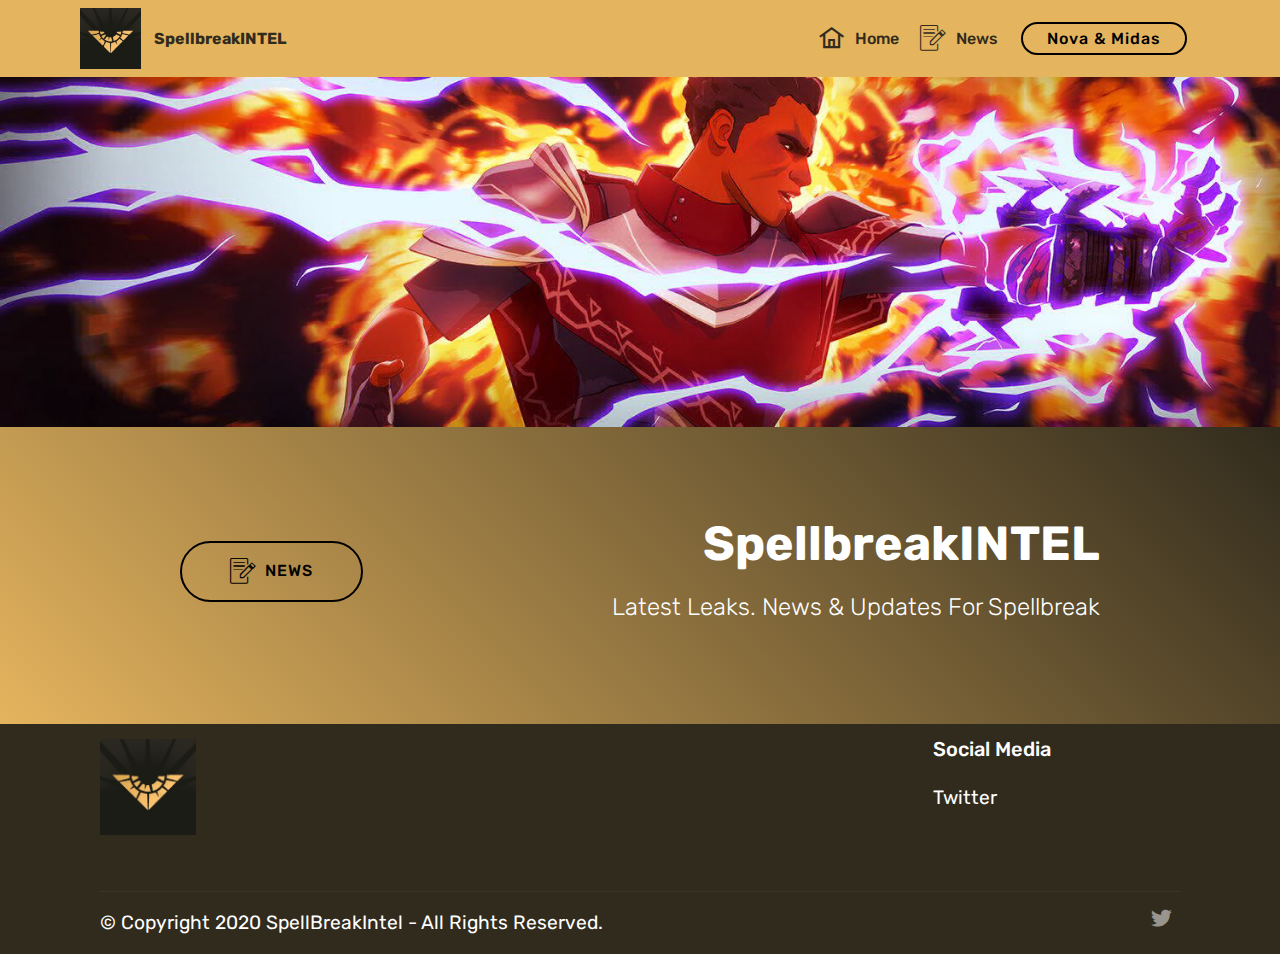
==== commit 524fed78: "Add files via upload" ====
--- a/home.html
+++ b/home.html
@@ -69,7 +69,7 @@
     </nav>
 </section>
 
-<section class="engine"><a href="https://mobirise.info/y">free html site templates</a></section><section class="cid-s46LRejrMu" id="image2-i">
+<section class="engine"><a href="https://mobirise.info/a">online web builder</a></section><section class="cid-s46LRejrMu" id="image2-i">
 
     
 
@@ -81,21 +81,23 @@
     </figure>
 </section>
 
-<section class="countdown1 cid-s46U8RKohw" id="countdown1-n">
+<section class="mbr-section info2 cid-s4anebnM29" id="info2-o">
+
     
+
     
-    
-    <div class="container ">
-        <h2 class="mbr-section-title pb-3 align-center mbr-fonts-style display-2">SpellBreak Launch Downtime</h2>
-        
-        
-    </div>
-    <div class="container countdown-cont align-center">
-        <div class="daysCountdown col-xs-3 col-sm-3 col-md-3" title="Days"></div>
-        <div class="hoursCountdown col-xs-3 col-sm-3 col-md-3" title="Hours"></div> 
-        <div class="minutesCountdown col-xs-3 col-sm-3 col-md-3" title="Minutes"></div> 
-        <div class="secondsCountdown col-xs-3 col-sm-3 col-md-3" title="Seconds"></div>
-        <div class="countdown pt-5 mt-2" data-due-date="2020/07/20"> 
+
+    <div class="container">
+        <div class="row main justify-content-center">
+            <div class="media-container-column col-12 col-lg-3 col-md-4">
+                <div class="mbr-section-btn align-left py-4"><a class="btn btn-black-outline display-4" href="News.html"><span class="mbri-edit mbr-iconfont mbr-iconfont-btn"></span>
+                    NEWS</a></div>
+            </div>
+            <div class="media-container-column title col-12 col-lg-7 col-md-6">
+                <h2 class="align-right mbr-bold mbr-white pb-3 mbr-fonts-style display-2">
+                    SpellbreakINTEL</h2>
+                <h3 class="mbr-section-subtitle align-right mbr-light mbr-white mbr-fonts-style display-5">Latest Leaks. News &amp; Updates For Spellbreak</h3>
+            </div>
         </div>
     </div>
 </section>
@@ -116,16 +118,16 @@
                 </div>
             </div>
             <div class="col-12 col-md-3 mbr-fonts-style display-7">
-                <h5 class="pb-3">.</h5>
-                <p class="mbr-text">.</p>
+                <h5 class="pb-3"></h5>
+                <p class="mbr-text"></p>
             </div>
             <div class="col-12 col-md-3 mbr-fonts-style display-7">
-                <h5 class="pb-3">.</h5>
-                <p class="mbr-text">.</p>
+                <h5 class="pb-3"></h5>
+                <p class="mbr-text"></p>
             </div>
             <div class="col-12 col-md-3 mbr-fonts-style display-7">
                 <h5 class="pb-3">Social Media</h5>
-                <p class="mbr-text">Twitter</p><p>.</p><p><span style="font-size: 1rem;"><a href="https://biostormgames.com" target="_blank">.</a></span></p><p>.</p>
+                <p class="mbr-text">Twitter</p><p></p><p><span style="font-size: 1rem;"><a href="https://biostormgames.com" target="_blank">.</a></span></p><p></p>
             </div>
         </div>
         <div class="footer-lower">
@@ -165,7 +167,6 @@
   <script src="assets/dropdown/js/nav-dropdown.js"></script>
   <script src="assets/dropdown/js/navbar-dropdown.js"></script>
   <script src="assets/touchswipe/jquery.touch-swipe.min.js"></script>
-  <script src="assets/countdown/jquery.countdown.min.js"></script>
   <script src="assets/tether/tether.min.js"></script>
   <script src="assets/smoothscroll/smooth-scroll.js"></script>
   <script src="assets/theme/js/script.js"></script>
--- a/assets/mobirise/css/mbr-additional.css
+++ b/assets/mobirise/css/mbr-additional.css
@@ -872,7 +872,7 @@
   width: 30px;
   height: 2px;
   border-right: 5px;
-  background-color: #0f7699;
+  background-color: #ffffff;
 }
 .cid-s46w8N2gXf button.navbar-toggler .hamburger span:nth-child(1) {
   top: 0;
@@ -1089,7 +1089,7 @@
 }
 .cid-s46w8N2gXf .nav-link:hover,
 .cid-s46w8N2gXf .dropdown-item:hover {
-  color: #1c1d17 !important;
+  color: #c1c1c1 !important;
 }
 .cid-s46w8NArRh {
   padding-top: 90px;
@@ -1369,7 +1369,7 @@
   width: 30px;
   height: 2px;
   border-right: 5px;
-  background-color: #0f7699;
+  background-color: #ffffff;
 }
 .cid-qTkzRZLJNu button.navbar-toggler .hamburger span:nth-child(1) {
   top: 0;
@@ -1586,7 +1586,7 @@
 }
 .cid-qTkzRZLJNu .nav-link:hover,
 .cid-qTkzRZLJNu .dropdown-item:hover {
-  color: #1c1d17 !important;
+  color: #c1c1c1 !important;
 }
 .cid-s46LRejrMu {
   background: #312b1d;
@@ -1612,97 +1612,13 @@
     width: 100% !important;
   }
 }
-.cid-s46U8RKohw {
-  padding-top: 30px;
-  padding-bottom: 60px;
-  background-color: #1c1d17;
-}
-.cid-s46U8RKohw .mbr-section-subtitle {
-  color: #767676;
-  font-weight: 300;
-}
-.cid-s46U8RKohw .number-wrap {
-  color: #e5b45e;
-  border-color: rgba(255, 255, 255, 0.15);
-  position: relative;
-  display: inline-block;
-  text-align: center;
-  padding: 5px 10px 13px 10px;
-  margin: 0;
-  min-width: 118px;
-  border-radius: 2px;
-  max-width: 100%;
-}
-.cid-s46U8RKohw .number {
-  font-style: normal;
-  font-weight: 700;
-  font-size: 55px;
-  text-transform: none;
-  letter-spacing: -2px;
-  word-spacing: 0;
-  line-height: 1.3;
-  color: #e5b45e;
-}
-.cid-s46U8RKohw .period {
-  display: block;
-  padding-top: 2px;
-  border-top: 1px solid rgba(0, 0, 0, 0.1);
-}
-.cid-s46U8RKohw .dot {
-  position: absolute;
-  top: -10px;
-  right: -1em;
-  width: 1em;
-  display: block;
-  height: 83%;
-  overflow: hidden;
-  font-style: normal;
-  font-weight: 700;
-  font-size: 55px;
-  line-height: 89.65px;
-  text-transform: none;
-  letter-spacing: 0;
-  word-spacing: 0;
-  color: #e5b45e;
-}
-.cid-s46U8RKohw .countdown-cont {
-  max-width: 700px;
-  margin: 0 auto;
-}
-@media (max-width: 768px) {
-  .cid-s46U8RKohw .dot {
-    display: none;
-  }
-}
-@media (max-width: 543px) {
-  .cid-s46U8RKohw .number-wrap {
-    margin-bottom: 15px;
-  }
-}
-@media (max-width: 550px) {
-  .cid-s46U8RKohw .col-xs-3 {
-    padding-left: 0;
-    padding-right: 0;
-    max-width: 25%;
-    flex: 0 0 25%;
-  }
-  .cid-s46U8RKohw .number-wrap {
-    min-width: auto;
-  }
-}
-@media (max-width: 440px) {
-  .cid-s46U8RKohw .number,
-  .cid-s46U8RKohw .dot {
-    font-size: 40px;
-  }
-}
-@media (max-width: 380px) {
-  .cid-s46U8RKohw .period {
-    font-size: 0.8rem;
-  }
-}
-.cid-s46U8RKohw H2 {
-  color: #918466;
+.cid-s4anebnM29 {
+  padding-top: 90px;
+  padding-bottom: 90px;
+  background: linear-gradient(45deg, #e5b45e, #312b1d);
+}
+.cid-s4anebnM29 .btn {
+  margin: 0 0 .5rem 0;
 }
 .cid-qTkAaeaxX5 {
   padding-top: 15px;
@@ -1957,7 +1873,7 @@
   width: 30px;
   height: 2px;
   border-right: 5px;
-  background-color: #0f7699;
+  background-color: #ffffff;
 }
 .cid-qTkzRZLJNu button.navbar-toggler .hamburger span:nth-child(1) {
   top: 0;
@@ -2174,7 +2090,7 @@
 }
 .cid-qTkzRZLJNu .nav-link:hover,
 .cid-qTkzRZLJNu .dropdown-item:hover {
-  color: #1c1d17 !important;
+  color: #c1c1c1 !important;
 }
 .cid-s46ACOyTfC {
   padding-top: 60px;
--- a/assets/mobirise/css/mbr-additional.css
+++ b/assets/mobirise/css/mbr-additional.css
@@ -872,7 +872,7 @@
   width: 30px;
   height: 2px;
   border-right: 5px;
-  background-color: #0f7699;
+  background-color: #ffffff;
 }
 .cid-s46w8N2gXf button.navbar-toggler .hamburger span:nth-child(1) {
   top: 0;
@@ -1089,7 +1089,7 @@
 }
 .cid-s46w8N2gXf .nav-link:hover,
 .cid-s46w8N2gXf .dropdown-item:hover {
-  color: #1c1d17 !important;
+  color: #c1c1c1 !important;
 }
 .cid-s46w8NArRh {
   padding-top: 90px;
@@ -1369,7 +1369,7 @@
   width: 30px;
   height: 2px;
   border-right: 5px;
-  background-color: #0f7699;
+  background-color: #ffffff;
 }
 .cid-qTkzRZLJNu button.navbar-toggler .hamburger span:nth-child(1) {
   top: 0;
@@ -1586,7 +1586,7 @@
 }
 .cid-qTkzRZLJNu .nav-link:hover,
 .cid-qTkzRZLJNu .dropdown-item:hover {
-  color: #1c1d17 !important;
+  color: #c1c1c1 !important;
 }
 .cid-s46LRejrMu {
   background: #312b1d;
@@ -1612,97 +1612,13 @@
     width: 100% !important;
   }
 }
-.cid-s46U8RKohw {
-  padding-top: 30px;
-  padding-bottom: 60px;
-  background-color: #1c1d17;
-}
-.cid-s46U8RKohw .mbr-section-subtitle {
-  color: #767676;
-  font-weight: 300;
-}
-.cid-s46U8RKohw .number-wrap {
-  color: #e5b45e;
-  border-color: rgba(255, 255, 255, 0.15);
-  position: relative;
-  display: inline-block;
-  text-align: center;
-  padding: 5px 10px 13px 10px;
-  margin: 0;
-  min-width: 118px;
-  border-radius: 2px;
-  max-width: 100%;
-}
-.cid-s46U8RKohw .number {
-  font-style: normal;
-  font-weight: 700;
-  font-size: 55px;
-  text-transform: none;
-  letter-spacing: -2px;
-  word-spacing: 0;
-  line-height: 1.3;
-  color: #e5b45e;
-}
-.cid-s46U8RKohw .period {
-  display: block;
-  padding-top: 2px;
-  border-top: 1px solid rgba(0, 0, 0, 0.1);
-}
-.cid-s46U8RKohw .dot {
-  position: absolute;
-  top: -10px;
-  right: -1em;
-  width: 1em;
-  display: block;
-  height: 83%;
-  overflow: hidden;
-  font-style: normal;
-  font-weight: 700;
-  font-size: 55px;
-  line-height: 89.65px;
-  text-transform: none;
-  letter-spacing: 0;
-  word-spacing: 0;
-  color: #e5b45e;
-}
-.cid-s46U8RKohw .countdown-cont {
-  max-width: 700px;
-  margin: 0 auto;
-}
-@media (max-width: 768px) {
-  .cid-s46U8RKohw .dot {
-    display: none;
-  }
-}
-@media (max-width: 543px) {
-  .cid-s46U8RKohw .number-wrap {
-    margin-bottom: 15px;
-  }
-}
-@media (max-width: 550px) {
-  .cid-s46U8RKohw .col-xs-3 {
-    padding-left: 0;
-    padding-right: 0;
-    max-width: 25%;
-    flex: 0 0 25%;
-  }
-  .cid-s46U8RKohw .number-wrap {
-    min-width: auto;
-  }
-}
-@media (max-width: 440px) {
-  .cid-s46U8RKohw .number,
-  .cid-s46U8RKohw .dot {
-    font-size: 40px;
-  }
-}
-@media (max-width: 380px) {
-  .cid-s46U8RKohw .period {
-    font-size: 0.8rem;
-  }
-}
-.cid-s46U8RKohw H2 {
-  color: #918466;
+.cid-s4anebnM29 {
+  padding-top: 90px;
+  padding-bottom: 90px;
+  background: linear-gradient(45deg, #e5b45e, #312b1d);
+}
+.cid-s4anebnM29 .btn {
+  margin: 0 0 .5rem 0;
 }
 .cid-qTkAaeaxX5 {
   padding-top: 15px;
@@ -1957,7 +1873,7 @@
   width: 30px;
   height: 2px;
   border-right: 5px;
-  background-color: #0f7699;
+  background-color: #ffffff;
 }
 .cid-qTkzRZLJNu button.navbar-toggler .hamburger span:nth-child(1) {
   top: 0;
@@ -2174,7 +2090,7 @@
 }
 .cid-qTkzRZLJNu .nav-link:hover,
 .cid-qTkzRZLJNu .dropdown-item:hover {
-  color: #1c1d17 !important;
+  color: #c1c1c1 !important;
 }
 .cid-s46ACOyTfC {
   padding-top: 60px;
